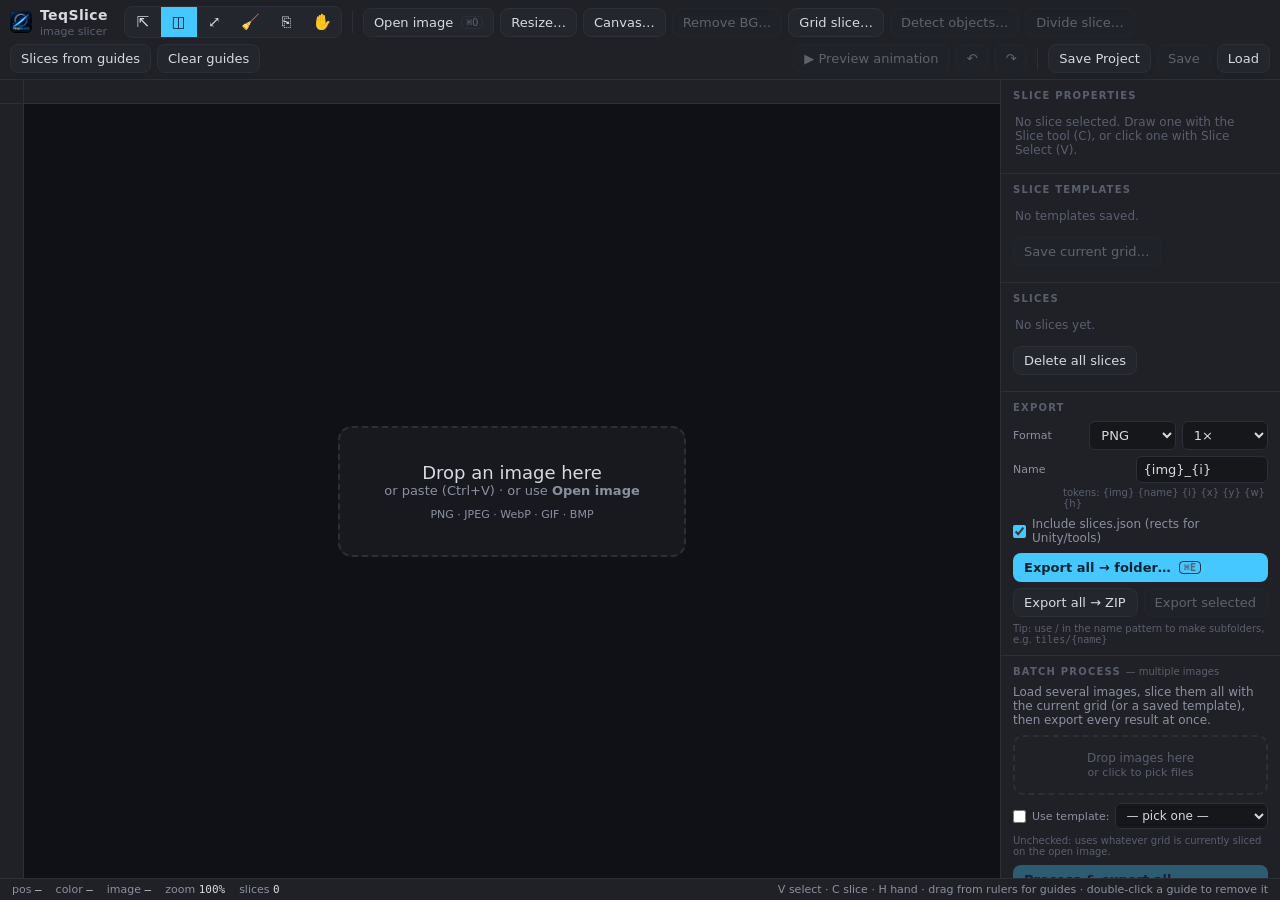
==== teqslice/index.html @ 795ec29c "Update index.html" ====
<!DOCTYPE html>
<html lang="en">
<head>
<meta charset="UTF-8">
<meta name="viewport" content="width=device-width, initial-scale=1.0, user-scalable=no">
<title>TeqSlice &mdash; image slicing tool</title>
<meta name="theme-color" content="#16171b">
<link rel="manifest" href="manifest.webmanifest">
<link rel="icon" href="icon-192.png">
<script src="jszip.min.js"></script>
<style>
:root{
  --bg:#16171b; --panel:#1f2127; --panel2:#24262e; --edge:#2c2f37;
  --ink:#d7dae2; --dim:#8b90a0; --faint:#5a5f6e;
  --slice:#45c8ff; --hot:#ffb54c; --guide:#54e3a4;
  --accent:#45c8ff;
  font-size:13px;
}
*{box-sizing:border-box; margin:0; padding:0}
html,body{height:100%; overflow:hidden}
body{
  background:var(--bg); color:var(--ink);
  font-family:system-ui,-apple-system,"Segoe UI",Roboto,sans-serif;
  display:grid; grid-template-rows:auto 1fr auto; user-select:none;
}
.mono{font-family:ui-monospace,"Cascadia Code","JetBrains Mono",Menlo,Consolas,monospace}

/* ---------- top bar ---------- */
header{
  display:flex; align-items:center; gap:6px; padding:6px 10px;
  background:var(--panel); border-bottom:1px solid var(--edge); flex-wrap:wrap;
}
/* Electron's frameless titlebar overlay (min/max/close) sits on top of the
   page in the top-right corner. Reserve space so it never covers buttons,
   and let the empty header background double as a drag handle. */
html.electron-app header{ padding-right:150px; -webkit-app-region:drag; }
html.electron-app header *{ -webkit-app-region:no-drag; }
.logo{display:flex; align-items:center; gap:8px; margin-right:10px}
.logo b{font-size:14px; letter-spacing:.4px}
.logo span{color:var(--faint); font-size:11px}
.logo img{width:22px; height:22px; border-radius:5px}
.tgroup{display:flex; background:var(--panel2); border:1px solid var(--edge); border-radius:8px; overflow:hidden}
button{
  background:transparent; color:var(--ink); border:none; cursor:pointer;
  padding:6px 10px; font:inherit; display:inline-flex; align-items:center; gap:6px;
}
button:hover{background:#2d3039}
button:disabled{opacity:.35; cursor:default}
button:disabled:hover{background:transparent}
.tool{width:36px; justify-content:center; font-size:15px}
.tool.on{background:var(--accent); color:#06232f}
.btn{background:var(--panel2); border:1px solid var(--edge); border-radius:8px}
.btn.primary{background:var(--accent); color:#06232f; border-color:transparent; font-weight:600}
.btn.primary:hover{background:#6ad4ff}
.sep{width:1px; height:22px; background:var(--edge); margin:0 4px}
.spacer{flex:1}
kbd{
  font-family:ui-monospace,monospace; font-size:10px; color:var(--faint);
  border:1px solid var(--edge); border-radius:4px; padding:0 4px; margin-left:2px;
}

/* ---------- workspace ---------- */
main{display:grid; grid-template-columns:1fr 280px; min-height:0}
#stage{
  display:grid; grid-template-columns:24px 1fr; grid-template-rows:24px 1fr;
  min-width:0; min-height:0; background:#101116;
}
#corner{background:var(--panel); border-right:1px solid var(--edge); border-bottom:1px solid var(--edge)}
#rulerX,#rulerY{background:var(--panel); display:block; width:100%; height:100%; min-width:0; min-height:0}
#rulerX{border-bottom:1px solid var(--edge); cursor:s-resize}
#rulerY{border-right:1px solid var(--edge); cursor:e-resize}
#viewport{position:relative; overflow:hidden; min-width:0; min-height:0}
#cv{position:absolute; inset:0; touch-action:none}
#drop{
  position:absolute; inset:0; display:flex; flex-direction:column; gap:10px;
  align-items:center; justify-content:center; color:var(--dim); text-align:center;
  pointer-events:none;
}
#drop .big{font-size:18px; color:var(--ink)}
#drop.hide{display:none}
#drop .hintbox{border:2px dashed var(--edge); border-radius:14px; padding:34px 44px; background:rgba(31,33,39,.6)}

/* ---------- sidebar ---------- */
aside{
  background:var(--panel); border-left:1px solid var(--edge);
  display:flex; flex-direction:column; min-height:0; overflow-y:auto;
}
section{border-bottom:1px solid var(--edge); padding:10px 12px}
section h2{
  font-size:10px; text-transform:uppercase; letter-spacing:1.2px;
  color:var(--faint); margin-bottom:8px; font-weight:600;
}
.row{display:flex; gap:6px; align-items:center; margin-bottom:6px}
.row label{color:var(--dim); font-size:11px; min-width:14px}
.row.grow > *{flex:1}
input[type=text],input[type=number],select{
  background:var(--bg); color:var(--ink); border:1px solid var(--edge);
  border-radius:6px; padding:5px 7px; font:inherit; width:100%; min-width:0;
}
input[type=number]{font-family:ui-monospace,monospace; font-size:12px}
input:focus,select:focus{outline:1px solid var(--accent); border-color:var(--accent)}
input[type=range]{width:100%; accent-color:var(--accent)}
input[type=checkbox]{accent-color:var(--accent)}
.check{display:flex; align-items:center; gap:6px; color:var(--dim); font-size:12px; cursor:pointer}

/* slice list */
#sliceList{display:flex; flex-direction:column; gap:2px; max-height:280px; overflow-y:auto}
.sliceRow{
  display:flex; align-items:center; gap:6px; padding:4px 6px; border-radius:6px; cursor:pointer;
}
.sliceRow:hover{background:var(--panel2)}
.sliceRow.on{background:#2a3d4a; outline:1px solid var(--slice)}
.badge{
  min-width:20px; height:16px; border-radius:4px; background:var(--slice); color:#06232f;
  font-family:ui-monospace,monospace; font-size:10px; font-weight:700;
  display:flex; align-items:center; justify-content:center; padding:0 3px;
}
.sliceRow.on .badge{background:var(--hot)}
.sliceRow input{border:1px solid transparent; background:transparent; padding:2px 4px; flex:1}
.sliceRow input:hover{border-color:var(--edge)}
.sliceRow .dims{color:var(--faint); font-size:10px; white-space:nowrap}
.sliceRow .del{padding:2px 5px; color:var(--faint); border-radius:4px}
.sliceRow .del:hover{color:#ff7a7a; background:#3a2226}
.empty{color:var(--faint); font-size:12px; padding:6px 2px}

/* ---------- status bar ---------- */
footer{
  display:flex; align-items:center; gap:14px; padding:4px 12px;
  background:var(--panel); border-top:1px solid var(--edge);
  color:var(--dim); font-size:11px; flex-wrap:wrap;
}
footer .mono{color:var(--ink)}

/* ---------- animation preview ---------- */
#animOverlay{
  position:fixed; inset:0; z-index:200; background:rgba(10,11,14,.92);
  display:flex; flex-direction:column; align-items:center; justify-content:center;
  gap:16px;
}
#animOverlay.hide{display:none}
#animCanvas{
  image-rendering:pixelated; image-rendering:crisp-edges;
  border-radius:8px; border:1px solid var(--edge);
  background:#22242b; max-width:90vw; max-height:70vh;
}
.anim-controls{
  display:flex; align-items:center; gap:10px; flex-wrap:wrap; justify-content:center;
}
.anim-controls label{color:var(--dim); font-size:12px}
.anim-btn{
  background:var(--panel2); border:1px solid var(--edge); border-radius:8px;
  color:var(--ink); padding:7px 16px; font:inherit; cursor:pointer; font-size:13px;
}
.anim-btn:hover{background:#2d3039}
.anim-btn.on{background:var(--accent); color:#06232f; border-color:transparent}
#btnPreview:not(:disabled){background:var(--accent); color:#06232f; border-color:transparent; font-weight:600}
#btnPreview:not(:disabled):hover{background:#6ad4ff}
@keyframes tsPulse{
  0%,100%{ box-shadow:0 0 0 0 rgba(69,200,255,.55); }
  50%{ box-shadow:0 0 0 7px rgba(69,200,255,0); }
}
#btnPreview.hint{ animation:tsPulse 1.4s ease-out 4; }
#animSeamWarn{
  display:none; align-items:center; gap:6px; color:#ffcf4c; font-size:12px;
  background:rgba(255,207,76,.1); border:1px solid rgba(255,207,76,.35);
  border-radius:6px; padding:4px 10px;
}
#animSeamWarn.show{display:flex}
#animFilmstrip{
  display:flex; gap:4px; overflow-x:auto; max-width:88vw; padding:4px;
  background:var(--panel2); border:1px solid var(--edge); border-radius:8px;
}
.filmthumb{
  position:relative; width:44px; height:44px; flex:0 0 auto; cursor:pointer;
  border-radius:5px; border:2px solid transparent; overflow:hidden;
  background:#22242b; display:flex; align-items:center; justify-content:center;
}
.filmthumb canvas{ image-rendering:pixelated; max-width:100%; max-height:100%; }
.filmthumb.cur{border-color:var(--accent)}
.filmthumb .fnum{ position:absolute; bottom:0; right:2px; font-size:9px; color:var(--faint); font-family:ui-monospace,monospace }
#animClose{
  position:absolute; top:20px; right:24px;
  background:transparent; border:none; color:var(--dim); font-size:22px; cursor:pointer;
}
#animClose:hover{color:var(--ink)}
#animInfo{color:var(--dim); font-size:12px; font-family:ui-monospace,monospace}
/* ---------- templates ---------- */
#templateList{display:flex; flex-direction:column; gap:4px; margin-bottom:8px; max-height:160px; overflow-y:auto}
.tmpl-row{
  display:flex; align-items:center; gap:6px; padding:5px 8px;
  background:var(--panel2); border:1px solid var(--edge); border-radius:8px;
}
.tmpl-name{flex:1; font-size:12px; overflow:hidden; text-overflow:ellipsis; white-space:nowrap}
.tmpl-meta{font-size:10px; color:var(--faint); font-family:ui-monospace,monospace; white-space:nowrap}
.tmpl-apply{padding:3px 10px; font-size:11px; font-weight:600; background:var(--accent); color:#06232f; border:none; border-radius:5px; cursor:pointer}
.tmpl-apply:hover{background:#6ad4ff}
.tmpl-del{padding:3px 6px; color:var(--faint); background:transparent; border:none; cursor:pointer; border-radius:4px}
.tmpl-del:hover{color:#ff7a7a; background:#3a2226}
dialog{
  background:var(--panel); color:var(--ink); border:1px solid var(--edge);
  border-radius:12px; padding:16px; min-width:300px; box-shadow:0 20px 60px rgba(0,0,0,.5);
}
dialog::backdrop{background:rgba(0,0,0,.55)}
#dlgRemoveBG::backdrop{background:rgba(0,0,0,.18)}
dialog h3{font-size:14px; margin-bottom:12px}
dialog .actions{display:flex; justify-content:flex-end; gap:8px; margin-top:14px}
fieldset{border:1px solid var(--edge); border-radius:8px; padding:8px 10px; margin-bottom:8px}
legend{color:var(--dim); font-size:11px; padding:0 4px}
.grid2{display:grid; grid-template-columns:1fr 1fr; gap:6px}
.anchGrid{display:grid; grid-template-columns:repeat(3,28px); gap:4px; margin:4px 0}
.anch{width:28px; height:28px; border:1px solid var(--edge); border-radius:6px; background:var(--bg); padding:0; justify-content:center}
.anch.on{background:var(--accent); border-color:transparent}
.dlgNote{color:var(--faint); font-size:11px; margin-top:6px; max-width:400px}
/* ---------- remove background: wand / lasso selection ---------- */
/* This one dialog gets a large, viewport-relative size instead of the
   generic fit-content dialog sizing — a fixed small canvas isn't usable for
   detailed sprite sheets, so it takes up most of the screen instead. */
#dlgRemoveBG{
  width:min(94vw, 1240px); max-width:94vw;
  height:min(90vh, 840px); max-height:90vh;
}
#dlgRemoveBG[open]{
  display:flex; flex-direction:column;
}
#rbBody{ display:flex; gap:14px; flex:1; min-height:0; }
#rbMain{ display:flex; flex-direction:column; flex:1; min-width:0; }
#rbSide{ width:260px; flex-shrink:0; overflow-y:auto; padding-left:2px }
#rbCanvasWrap{ flex:1; min-height:0; margin-top:8px; position:relative }
#rbPreviewCanvas{
  border:1px solid var(--edge); border-radius:8px; cursor:crosshair;
  display:block; background:#101116; touch-action:none;
  width:100%; height:100%;
}
#rbPreviewCanvas.rb-tool-wand{ cursor:pointer }
#rbPreviewCanvas.rb-tool-lasso{ cursor:crosshair }
#rbToolbar{margin-bottom:0}
#rbToolbar .btn{font-size:11px; padding:5px 9px}
#rbToolbar .tool{font-size:11px; padding:5px 10px}
@media (max-width:760px){
  #dlgRemoveBG{ width:96vw; height:94vh; }
  #rbBody{ flex-direction:column; }
  #rbSide{ width:auto; }
}


@media (max-width:760px){
  main{grid-template-columns:1fr}
  aside{position:fixed; right:0; top:0; bottom:0; width:280px; z-index:20; transform:translateX(100%); transition:transform .2s}
  aside.open{transform:none}
  #panelToggle{display:inline-flex}
}
#panelToggle{display:none}
@media (prefers-reduced-motion:reduce){ aside{transition:none} }
</style>
</head>
<body>

<header>
  <div class="logo"><img src="icon-192.png" alt=""><div><b>TeqSlice</b><br><span>image slicer</span></div></div>

  <div class="tgroup" role="toolbar" aria-label="Tools">
    <button class="tool" id="toolSelect"    title="Slice Select (V)">⇱</button>
    <button class="tool" id="toolSlice"     title="Slice (C)">◫</button>
    <button class="tool" id="toolTransform" title="Free Transform — resize image (T)">⤢</button>
    <button class="tool" id="toolErase"     title="Erase — brush to transparent (E)">🧹</button>
    <button class="tool" id="toolClone"     title="Clone Stamp — Alt+Click to set source, drag to paint (S)">⎘</button>
    <button class="tool" id="toolHand"      title="Hand (H / hold Space / Middle-mouse drag)">✋</button>
  </div>
  <div id="eraseOpts" style="display:none; align-items:center; gap:6px; margin-right:4px">
    <label style="color:var(--dim); font-size:11px">Size</label>
    <input type="range" id="eraseSize" min="2" max="600" value="24" style="width:90px">
    <span id="eraseSizeVal" class="mono" style="color:var(--dim); font-size:11px; min-width:28px">24px</span>
    <label style="color:var(--dim); font-size:11px; margin-left:6px">Feather</label>
    <input type="range" id="eraseFeather" min="0" max="100" value="0" style="width:70px">
    <span id="eraseFeatherVal" class="mono" style="color:var(--dim); font-size:11px; min-width:24px">0</span>
  </div>
  <div id="cloneOpts" style="display:none; align-items:center; gap:6px; margin-right:4px">
    <label style="color:var(--dim); font-size:11px">Size</label>
    <input type="range" id="cloneSize" min="2" max="600" value="40" style="width:90px">
    <span id="cloneSizeVal" class="mono" style="color:var(--dim); font-size:11px; min-width:28px">40px</span>
    <label style="color:var(--dim); font-size:11px; margin-left:6px">Feather</label>
    <input type="range" id="cloneFeather" min="0" max="100" value="0" style="width:70px">
    <span id="cloneFeatherVal" class="mono" style="color:var(--dim); font-size:11px; min-width:24px">0</span>
    <span id="cloneHint" style="color:var(--faint); font-size:11px">Alt+Click to set source</span>
  </div>

  <div class="sep"></div>
  <button class="btn" id="btnOpen">Open image<kbd>⌘O</kbd></button>
  <button class="btn" id="btnResize">Resize…</button>
  <button class="btn" id="btnCanvas">Canvas…</button>
  <button class="btn" id="btnRemoveBG" disabled>Remove BG…</button>
  <button class="btn" id="btnGrid">Grid slice…</button>
  <button class="btn" id="btnDetect" disabled title="Smart Slice Detection — auto-find isolated objects">Detect objects…</button>
  <button class="btn" id="btnDivide" disabled>Divide slice…</button>
  <button class="btn" id="btnFromGuides">Slices from guides</button>
  <button class="btn" id="btnClearGuides">Clear guides</button>

  <div class="spacer"></div>
  <button class="btn" id="btnPreview" disabled title="Animation Preview — play your slices as frames (P)">▶ Preview animation</button>
  <button class="btn" id="btnUndo" title="Undo (Ctrl+Z)">↶</button>
  <button class="btn" id="btnRedo" title="Redo (Ctrl+Shift+Z)">↷</button>
  <div class="sep"></div>
  <button class="btn" id="btnSave" title="Save project (Ctrl+S)">Save Project</button>
  <button class="btn" id="btnSaveImage" disabled title="Save the working image as PNG/JPEG/etc (Ctrl+Shift+S)">Save</button>
  <button class="btn" id="btnLoad" title="Open project">Load</button>
  <button class="btn" id="panelToggle">Panel</button>
</header>

<main>
  <div id="stage">
    <div id="corner"></div>
    <canvas id="rulerX" title="Drag down to add a horizontal guide"></canvas>
    <canvas id="rulerY" title="Drag right to add a vertical guide"></canvas>
    <div id="viewport">
      <canvas id="cv"></canvas>
      <div id="drop">
        <div class="hintbox">
          <div class="big">Drop an image here</div>
          <div>or paste (Ctrl+V) · or use <b>Open image</b></div>
          <div style="margin-top:10px; font-size:11px">PNG · JPEG · WebP · GIF · BMP</div>
        </div>
      </div>
    </div>
  </div>

  <aside id="panel">
    <section id="transformPanel" style="display:none">
      <h2>Free transform</h2>
      <div class="grid2">
        <div class="row"><label>W</label><input type="number" id="txW" step="1" min="1"></div>
        <div class="row"><label>H</label><input type="number" id="txH" step="1" min="1"></div>
      </div>
      <label class="check" style="margin:6px 0"><input type="checkbox" id="txLock" checked> Lock aspect ratio</label>
      <label class="check" style="margin-bottom:6px"><input type="checkbox" id="txScaleSlices" checked> Scale slices with image</label>
      <div style="color:var(--faint); font-size:11px; margin-top:2px">Drag handles · corner = proportional · edge = free · Alt = leave slices</div>
      <div class="row" style="margin-top:8px">
        <button class="btn primary" id="txApply">Apply<kbd>↵</kbd></button>
        <button class="btn" id="txCancel">Cancel<kbd>Esc</kbd></button>
      </div>
    </section>

    <section>
      <h2>Slice properties</h2>
      <div id="propNone" class="empty">No slice selected. Draw one with the Slice tool (C), or click one with Slice Select (V).</div>
      <div id="propBox" style="display:none">
        <div class="row grow"><label>Name</label><input type="text" id="pName"></div>
        <div class="grid2">
          <div class="row"><label>X</label><input type="number" id="pX" step="1"></div>
          <div class="row"><label>Y</label><input type="number" id="pY" step="1"></div>
          <div class="row"><label>W</label><input type="number" id="pW" step="1" min="1"></div>
          <div class="row"><label>H</label><input type="number" id="pH" step="1" min="1"></div>
        </div>
        <div class="row grow"><label style="min-width:44px">Format</label>
          <select id="pFormat">
            <option value="">Default</option>
            <option value="png">PNG</option>
            <option value="jpeg">JPEG</option>
            <option value="webp">WebP</option>
            <option value="bmp">BMP</option>
            <option value="tga">TGA</option>
            <option value="tiff">TIFF</option>
            <option value="ico">ICO</option>
          </select>
        </div>
        <div class="row">
          <button class="btn" id="btnDup">Duplicate<kbd>⌘D</kbd></button>
          <button class="btn" id="btnDel">Delete<kbd>Del</kbd></button>
        </div>
      </div>
    </section>

    <section>
      <h2>Slice Templates</h2>
      <div id="templateList"><div class="empty">No templates saved.</div></div>
      <div class="row" style="gap:6px">
        <button class="btn" id="btnSaveTemplate" disabled>Save current grid…</button>
      </div>
    </section>

    <section>
      <h2>Slices <span id="sliceCount" class="mono" style="color:var(--dim)"></span></h2>
      <div id="sliceList"><div class="empty">No slices yet.</div></div>
      <div class="row" style="margin-top:8px">
        <button class="btn" id="btnClearSlices">Delete all slices</button>
      </div>
    </section>

    <section>
      <h2>Export</h2>
      <div class="row grow"><label style="min-width:44px">Format</label>
        <select id="xFormat">
          <option value="png">PNG</option>
          <option value="jpeg">JPEG</option>
          <option value="webp">WebP</option>
          <option value="bmp">BMP</option>
          <option value="tga">TGA</option>
          <option value="tiff">TIFF</option>
          <option value="ico">ICO</option>
        </select>
        <select id="xScale" title="Scale">
          <option value="0.5">0.5×</option>
          <option value="1" selected>1×</option>
          <option value="2">2×</option>
          <option value="3">3×</option>
          <option value="4">4×</option>
        </select>
      </div>
      <div class="row grow" id="qualityRow" style="display:none">
        <label style="min-width:44px">Quality</label>
        <input type="range" id="xQuality" min="10" max="100" value="90">
        <span class="mono" id="xQualityVal" style="min-width:28px; color:var(--dim)">90</span>
      </div>
      <div class="row grow"><label style="min-width:44px">Name</label><input type="text" id="xPattern" value="{img}_{i}" class="mono" title="Tokens: {img} {name} {i} {x} {y} {w} {h}"></div>
      <div style="color:var(--faint); font-size:10px; margin:-2px 0 8px 50px">tokens: {img} {name} {i} {x} {y} {w} {h}</div>
      <label class="check" style="margin-bottom:8px"><input type="checkbox" id="xJson" checked> Include slices.json (rects for Unity/tools)</label>
      <div class="row grow">
        <button class="btn primary" id="btnExportFolder">Export all → folder…<kbd>⌘E</kbd></button>
      </div>
      <div class="row grow">
        <button class="btn" id="btnExportAll">Export all → ZIP</button>
        <button class="btn" id="btnExportSel" disabled>Export selected</button>
      </div>
      <div style="color:var(--faint); font-size:10px; margin-top:2px">Tip: use / in the name pattern to make subfolders, e.g. <span class="mono">tiles/{name}</span></div>
    </section>

    <section>
      <h2>Batch process <span style="color:var(--faint); font-weight:400; text-transform:none; letter-spacing:0">— multiple images</span></h2>
      <div style="color:var(--dim); font-size:12px; margin-bottom:8px">Load several images, slice them all with the current grid (or a saved template), then export every result at once.</div>
      <div id="batchDrop" style="
        border:2px dashed var(--edge); border-radius:10px; padding:14px 10px;
        text-align:center; color:var(--faint); font-size:12px; cursor:pointer;
        transition:border-color .2s; margin-bottom:8px;
      ">Drop images here<br><span style="font-size:11px; color:var(--faint)">or click to pick files</span></div>
      <input type="file" id="batchFileInput" accept="image/*" multiple hidden>
      <div id="batchQueue" style="display:none; margin-bottom:8px">
        <div style="display:flex; justify-content:space-between; align-items:center; margin-bottom:4px">
          <span id="batchQueueLabel" style="font-size:12px; color:var(--dim)">0 images queued</span>
          <button class="btn" id="btnBatchClear" style="padding:2px 8px; font-size:11px">Clear</button>
        </div>
        <div id="batchFileList" style="max-height:120px; overflow-y:auto; display:flex; flex-direction:column; gap:2px"></div>
      </div>
      <div class="row" style="margin-bottom:6px">
        <label class="check"><input type="checkbox" id="batchUseTemplate"> Use template:</label>
        <select id="batchTemplate" style="flex:1; background:var(--bg); border:1px solid var(--edge); border-radius:6px; padding:4px 6px; color:var(--ink); font:inherit; font-size:12px">
          <option value="">— pick one —</option>
        </select>
      </div>
      <div style="color:var(--faint); font-size:10px; margin-bottom:8px">Unchecked: uses whatever grid is currently sliced on the open image.</div>
      <div class="row grow">
        <button class="btn primary" id="btnBatchRun" disabled>Process &amp; export all…</button>
      </div>
    </section>

    <section>
      <h2>View</h2>
      <label class="check"><input type="checkbox" id="optSnap" checked> Snap to edges, slices &amp; guides</label>
      <label class="check"><input type="checkbox" id="optDim" checked> Dim area outside slices</label>
      <label class="check"><input type="checkbox" id="optGuides" checked> Show guides</label>
      <label class="check"><input type="checkbox" id="optPixel" checked> Pixelated zoom (pixel art)</label>
      <div class="row" style="margin-top:8px">
        <button class="btn" id="btnFit">Fit<kbd>0</kbd></button>
        <button class="btn" id="btnZoom100">100%<kbd>1</kbd></button>
        <button class="btn" id="btnZoomIn">＋</button>
        <button class="btn" id="btnZoomOut">－</button>
      </div>
    </section>
  </aside>
</main>

<footer>
  <span>pos <span class="mono" id="sPos">—</span></span>
  <span>color <span class="mono" id="sColor">—</span></span>
  <span>image <span class="mono" id="sImg">—</span></span>
  <span>zoom <span class="mono" id="sZoom">100%</span></span>
  <span>slices <span class="mono" id="sSlices">0</span></span>
  <span class="spacer"></span>
  <span id="sHint">V select · C slice · H hand · drag from rulers for guides · double-click a guide to remove it</span>
</footer>

<!-- Batch Progress Overlay -->
<div id="batchOverlay" style="
  display:none; position:fixed; inset:0; z-index:201; background:rgba(10,11,14,.94);
  align-items:center; justify-content:center; gap:20px;
">
  <div style="background:var(--panel); border:1px solid var(--edge); border-radius:16px; padding:28px 36px; min-width:380px; max-width:520px">
    <div style="font-size:15px; font-weight:600; margin-bottom:16px">Batch Process</div>
    <div id="batchCurrentFile" style="font-size:12px; color:var(--dim); margin-bottom:10px; font-family:ui-monospace,monospace; overflow:hidden; text-overflow:ellipsis; white-space:nowrap"></div>
    <div style="background:var(--bg); border-radius:8px; height:8px; overflow:hidden; margin-bottom:8px">
      <div id="batchBar" style="height:100%; background:var(--accent); width:0%; transition:width .2s; border-radius:8px"></div>
    </div>
    <div style="display:flex; justify-content:space-between; font-size:11px; color:var(--faint)">
      <span id="batchProgressText">0 / 0</span>
      <span id="batchPct">0%</span>
    </div>
    <div id="batchErrors" style="margin-top:12px; display:none; max-height:80px; overflow-y:auto"></div>
    <div id="batchDone" style="display:none; margin-top:14px; text-align:center">
      <div style="color:var(--guide); font-size:14px; font-weight:600; margin-bottom:12px">✓ Batch complete</div>
      <button class="btn primary" id="btnBatchClose">Close</button>
    </div>
  </div>
</div>

<!-- Animation Preview Overlay -->
<div id="animOverlay" class="hide">
  <button id="animClose" title="Close (Esc)">✕</button>
  <canvas id="animCanvas"></canvas>
  <div id="animSeamWarn" title="The first and last frame differ by more than a few pixels — the loop may visibly pop.">⚠ <span id="animSeamText">loop seam mismatch</span></div>
  <div id="animInfo">frame 1 / 1 &nbsp;·&nbsp; 0×0</div>
  <div id="animFilmstrip"></div>
  <div class="anim-controls">
    <button class="anim-btn" id="animPrev" title="Previous frame">⏮</button>
    <button class="anim-btn" id="animPlayPause" title="Play/Pause (Space)">▶ Play</button>
    <button class="anim-btn" id="animNext" title="Next frame">⏭</button>
    <div class="sep"></div>
    <label>FPS <input type="number" id="animFps" value="12" min="1" max="60" style="width:46px; margin-left:4px; background:var(--bg); border:1px solid var(--edge); border-radius:6px; padding:4px 6px; color:var(--ink); font:inherit"></label>
    <button class="anim-btn" id="animPingpong" title="Ping-pong mode">⇄</button>
    <button class="anim-btn" id="animLoop" title="Loop" style="min-width:60px">Loop ✓</button>
    <button class="anim-btn" id="animOnion" title="Onion skin — ghost the previous frame to check alignment">Onion skin</button>
    <div class="sep"></div>
    <span id="animScale" style="color:var(--dim); font-size:12px"></span>
  </div>
</div>

<!-- hidden inputs -->
<input type="file" id="fileImg" accept="image/*" hidden>
<input type="file" id="fileProj" accept=".json,application/json" hidden>

<!-- Divide dialog -->
<dialog id="dlgDivide">
  <h3>Divide slice</h3>
  <fieldset>
    <legend>Horizontally</legend>
    <label class="check"><input type="checkbox" id="dvRowsOn" checked> Divide into</label>
    <div class="grid2" style="margin-top:6px">
      <div class="row"><input type="radio" name="dvRowMode" id="dvRowCount" checked><input type="number" id="dvRows" value="2" min="1"> <label>rows</label></div>
      <div class="row"><input type="radio" name="dvRowMode" id="dvRowSize"><input type="number" id="dvRowPx" value="64" min="1"> <label>px each</label></div>
    </div>
  </fieldset>
  <fieldset>
    <legend>Vertically</legend>
    <label class="check"><input type="checkbox" id="dvColsOn" checked> Divide into</label>
    <div class="grid2" style="margin-top:6px">
      <div class="row"><input type="radio" name="dvColMode" id="dvColCount" checked><input type="number" id="dvCols" value="2" min="1"> <label>columns</label></div>
      <div class="row"><input type="radio" name="dvColMode" id="dvColSize"><input type="number" id="dvColPx" value="64" min="1"> <label>px each</label></div>
    </div>
  </fieldset>
  <label class="check" style="margin-bottom:8px"><input type="checkbox" id="dvUniform" checked> Uniform pieces (equal sizes, remainder trimmed at edges)</label>
  <div class="actions">
    <button class="btn" id="dvCancel">Cancel</button>
    <button class="btn primary" id="dvOk">Divide</button>
  </div>
</dialog>

<!-- Grid slice dialog -->
<dialog id="dlgGrid">
  <h3>Grid slice — whole image</h3>
  <fieldset>
    <legend>Mode</legend>
    <div class="row"><input type="radio" name="gMode" id="gByCount" checked><label style="min-width:0">By count (rows × columns)</label></div>
    <div class="row"><input type="radio" name="gMode" id="gBySize"><label style="min-width:0">By tile size (sprite sheets)</label></div>
  </fieldset>
  <fieldset id="gCountBox">
    <legend>Count</legend>
    <div class="grid2">
      <div class="row"><label style="min-width:34px">Rows</label><input type="number" id="gRows" value="4" min="1"></div>
      <div class="row"><label style="min-width:34px">Cols</label><input type="number" id="gCols" value="4" min="1"></div>
    </div>
    <label class="check" style="margin-top:6px"><input type="checkbox" id="gUniform" checked> Uniform tiles (equal sizes, remainder trimmed at edges)</label>
    <div id="gInfo" class="mono" style="color:var(--dim); font-size:11px; margin-top:6px"></div>
  </fieldset>
  <fieldset id="gSizeBox" style="display:none">
    <legend>Tile size &amp; layout</legend>
    <div class="grid2">
      <div class="row"><label style="min-width:52px">Tile W</label><input type="number" id="gTileW" value="32" min="1"></div>
      <div class="row"><label style="min-width:52px">Tile H</label><input type="number" id="gTileH" value="32" min="1"></div>
      <div class="row"><label style="min-width:52px">Offset X</label><input type="number" id="gOffX" value="0" min="0"></div>
      <div class="row"><label style="min-width:52px">Offset Y</label><input type="number" id="gOffY" value="0" min="0"></div>
      <div class="row"><label style="min-width:52px">Space X</label><input type="number" id="gSpX" value="0" min="0"></div>
      <div class="row"><label style="min-width:52px">Space Y</label><input type="number" id="gSpY" value="0" min="0"></div>
    </div>
  </fieldset>
  <label class="check"><input type="checkbox" id="gReplace" checked> Replace existing slices</label>
  <div class="actions">
    <button class="btn" id="gCancel">Cancel</button>
    <button class="btn primary" id="gOk">Slice</button>
  </div>
</dialog>

<!-- Smart Slice Detection dialog -->
<dialog id="dlgDetect">
  <h3>Detect objects</h3>
  <fieldset>
    <legend>Background</legend>
    <div class="row"><input type="radio" name="dtBgMode" id="dtBgAlpha" checked><label style="min-width:0">Transparency (alpha channel)</label></div>
    <div class="row"><input type="radio" name="dtBgMode" id="dtBgColor"><label style="min-width:0">Flat color / checkerboard (no real transparency)</label></div>
  </fieldset>
  <div class="row" id="dtAlphaRow"><label style="min-width:100px">Alpha threshold</label>
    <input type="range" id="dtAlpha" min="1" max="254" value="16">
    <span class="mono" id="dtAlphaVal" style="min-width:32px; color:var(--dim)">16</span>
  </div>
  <div class="row" id="dtColorRow" style="display:none"><label style="min-width:100px">Color tolerance</label>
    <input type="range" id="dtColorTol" min="1" max="64" value="18">
    <span class="mono" id="dtColorTolVal" style="min-width:32px; color:var(--dim)">18</span>
  </div>
  <div class="row"><label style="min-width:100px">Min object size</label>
    <input type="range" id="dtMinSize" min="1" max="128" value="4">
    <span class="mono" id="dtMinSizeVal" style="min-width:32px; color:var(--dim)">4px</span>
  </div>
  <div class="row"><label style="min-width:100px">Merge distance</label>
    <input type="range" id="dtMerge" min="0" max="16" value="0">
    <span class="mono" id="dtMergeVal" style="min-width:32px; color:var(--dim)">0px</span>
  </div>
  <label class="check"><input type="checkbox" id="dtReplace"> Replace existing slices</label>
  <div id="dtInfo" class="mono" style="color:var(--dim); font-size:11px; margin-top:6px">Run detection to preview results.</div>
  <div class="dlgNote">
    Transparency mode finds disconnected opaque regions using the alpha
    channel. Flat color mode is for sheets that were exported without real
    transparency (a solid background color, or a checkerboard baked into the
    pixels as flat colors) — it samples the sheet's dominant background
    color(s) automatically and treats close matches as empty space instead.
    We pick a starting mode based on this image, but switch manually if it
    guesses wrong. Objects closer than the merge distance are treated as
    one. Results are added as ordinary, editable slices — nothing is
    committed until you close this dialog, and you can merge, resize, or
    delete any proposed slice afterward with the normal slicing tools.
  </div>
  <div class="actions">
    <button class="btn" id="dtCancel">Cancel</button>
    <button class="btn" id="dtRun">Preview detection</button>
    <button class="btn primary" id="dtOk" disabled>Add slices</button>
  </div>
</dialog>

<!-- Resize image dialog -->
<!-- Save Image As dialog -->
<!-- Remove Background dialog -->
<dialog id="dlgRemoveBG">
  <h3>Remove background</h3>
  <div id="rbBody">
    <div id="rbMain">
      <div class="row" id="rbToolbar" style="gap:6px">
        <div class="tgroup">
          <button class="tool on" id="btnRbWand" title="Magic wand — click a region to select it">Wand</button>
          <button class="tool" id="btnRbLasso" title="Lasso — drag to draw a shape">Lasso</button>
        </div>
        <div class="sep"></div>
        <button class="btn" id="btnRbAuto" title="Auto-detect background from image edges">Auto edges</button>
        <button class="btn" id="btnRbInvert" title="Invert selection">Invert</button>
        <button class="btn" id="btnRbClear" title="Clear selection">Clear</button>
      </div>
      <div id="rbCanvasWrap"><canvas id="rbPreviewCanvas"></canvas></div>
      <div style="font-size:10px; color:var(--faint); margin-top:6px">
        Click (Wand) or drag a shape (Lasso) to select. Shift adds to the
        selection, Alt subtracts. Scroll to zoom, right-click-drag to pan,
        double-click to reset. Tinted area is what gets removed.
      </div>
    </div>
    <div id="rbSide">
      <div class="row"><label style="min-width:64px">Tolerance</label>
        <input type="range" id="rbTolerance" min="1" max="100" value="30">
        <span class="mono" id="rbTolVal" style="min-width:28px; color:var(--dim)">30</span>
      </div>
      <div class="row"><label style="min-width:64px">Feather</label>
        <input type="range" id="rbFeather" min="0" max="30" value="3">
        <span class="mono" id="rbFeatherVal" style="min-width:28px; color:var(--dim)">3</span>
      </div>
      <div id="rbStatus" style="color:var(--faint); font-size:11px; min-height:14px; margin:2px 0 4px"></div>
      <div class="dlgNote">
        Wand selects a connected region by color similarity (Tolerance
        controls how loose the match is). Lasso selects any shape you draw,
        regardless of color. Combine freely — Auto edges reproduces the old
        one-click flat-background detection as a starting selection, Invert
        flips kept vs. removed, and Feather softens the cutout edge. Nothing
        changes until you click Remove background.
      </div>
    </div>
  </div>
  <div class="actions">
    <button class="btn" id="rbCancel">Cancel</button>
    <button class="btn primary" id="rbOk">Remove background</button>
  </div>
</dialog>

<dialog id="dlgSaveImage">
  <h3>Save image as</h3>
  <div class="row grow"><label style="min-width:44px">Format</label>
    <select id="siFormat">
      <option value="png">PNG</option>
      <option value="jpeg">JPEG</option>
      <option value="webp">WebP</option>
      <option value="bmp">BMP</option>
      <option value="tga">TGA</option>
      <option value="tiff">TIFF</option>
      <option value="ico">ICO</option>
    </select>
    <select id="siScale" title="Scale">
      <option value="0.5">0.5×</option>
      <option value="1" selected>1×</option>
      <option value="2">2×</option>
      <option value="3">3×</option>
      <option value="4">4×</option>
    </select>
  </div>
  <div class="row grow" id="siQualityRow" style="display:none">
    <label style="min-width:44px">Quality</label>
    <input type="range" id="siQuality" min="10" max="100" value="90">
    <span class="mono" id="siQualityVal" style="min-width:28px; color:var(--dim)">90</span>
  </div>
  <div class="dlgNote">Saves the whole working image — including any erasing, resizing, or canvas changes — as a single file. Slices aren't included; use Export for those.</div>
  <div class="actions">
    <button class="btn" id="siCancel">Cancel</button>
    <button class="btn primary" id="siOk">Save</button>
  </div>
</dialog>

<dialog id="dlgResize">
  <h3>Resize image</h3>
  <div class="grid2">
    <div class="row"><label style="min-width:14px">W</label><input type="number" id="rW" min="1"></div>
    <div class="row"><label style="min-width:14px">H</label><input type="number" id="rH" min="1"></div>
  </div>
  <label class="check" style="margin:6px 0"><input type="checkbox" id="rLock" checked> Lock aspect ratio</label>
  <div class="row grow"><label style="min-width:64px">Resample</label>
    <select id="rSample">
      <option value="smooth">Smooth (photos/art)</option>
      <option value="nearest">Nearest (pixel art)</option>
    </select>
  </div>
  <div class="dlgNote">Rescales the pixels. Slices and guides scale with the image.</div>
  <div class="actions">
    <button class="btn" id="rCancel">Cancel</button>
    <button class="btn primary" id="rOk">Resize</button>
  </div>
</dialog>

<!-- Canvas size dialog -->
<dialog id="dlgCanvas">
  <h3>Canvas size</h3>
  <div class="grid2">
    <div class="row"><label style="min-width:14px">W</label><input type="number" id="cW" min="1"></div>
    <div class="row"><label style="min-width:14px">H</label><input type="number" id="cH" min="1"></div>
  </div>
  <div class="row" style="margin-top:8px"><label style="min-width:0">Anchor</label></div>
  <div class="anchGrid" id="anchGrid">
    <button class="anch" data-a="0">↖</button><button class="anch" data-a="1">↑</button><button class="anch" data-a="2">↗</button>
    <button class="anch" data-a="3">←</button><button class="anch on" data-a="4">•</button><button class="anch" data-a="5">→</button>
    <button class="anch" data-a="6">↙</button><button class="anch" data-a="7">↓</button><button class="anch" data-a="8">↘</button>
  </div>
  <div class="dlgNote">No resampling: shrinking crops, growing adds transparent pixels. The anchor is the side that stays put. Slices move with the image.</div>
  <div class="actions">
    <button class="btn" id="cCancel">Cancel</button>
    <button class="btn primary" id="cOk">Apply</button>
  </div>
</dialog>

<script>
"use strict";
/* ============================== state ============================== */
const $ = id => document.getElementById(id);
const S = {
  img:null, name:"image", W:0, H:0,
  slices:[],                 // {id,name,x,y,w,h,format}
  guides:{v:[], h:[]},       // world px positions
  selId:null,
  tool:"slice",
  zoom:1, ox:40, oy:40,
  snap:true, dim:true, showGuides:true, pixel:true,
};
let nextId = 1;
let undoStack = [], redoStack = [];
let dirty = false; // true whenever there are unsaved changes since the last save/load

const cv = $("cv"), ctx = cv.getContext("2d");
const rX = $("rulerX"), rXc = rX.getContext("2d");
const rY = $("rulerY"), rYc = rY.getContext("2d");
const viewport = $("viewport");
let DPR = 1;

/* ============================== helpers ============================== */
const clamp = (v,a,b)=>Math.max(a,Math.min(b,v));
const w2sX = x => x*S.zoom + S.ox;
const w2sY = y => y*S.zoom + S.oy;
const s2wX = x => (x - S.ox)/S.zoom;
const s2wY = y => (y - S.oy)/S.zoom;

function orderedSlices(){
  return [...S.slices].sort((a,b)=> a.y-b.y || a.x-b.x);
}
function sliceNumber(sl){
  return orderedSlices().indexOf(sl)+1;
}
function selected(){ return S.slices.find(s=>s.id===S.selId) || null; }

function snapState(){
  return {json:JSON.stringify({slices:S.slices, guides:S.guides}), img:S.img, W:S.W, H:S.H};
}
function pushUndo(){
  dirty = true;
  undoStack.push(snapState());
  if(undoStack.length>100) undoStack.shift();
  redoStack.length = 0;
  updateUndoButtons();
}
function restore(st){
  const d = JSON.parse(st.json);
  S.slices = d.slices; S.guides = d.guides;
  if(st.img !== S.img){
    S.img = st.img; S.W = st.W; S.H = st.H;
    $("sImg").textContent = `${S.W}×${S.H}`;
  }
  if(!S.slices.find(s=>s.id===S.selId)) S.selId = null;
  refreshAll();
}
function undo(){
  if(!undoStack.length) return;
  dirty = true;
  redoStack.push(snapState());
  restore(undoStack.pop()); updateUndoButtons();
}
function redo(){
  if(!redoStack.length) return;
  dirty = true;
  undoStack.push(snapState());
  restore(redoStack.pop()); updateUndoButtons();
}
function updateUndoButtons(){
  $("btnUndo").disabled = !undoStack.length;
  $("btnRedo").disabled = !redoStack.length;
}

function newSlice(x,y,w,h){
  const sl = {id:nextId++, name:`slice-${String(nextId-1).padStart(2,"0")}`,
    x:Math.round(x), y:Math.round(y), w:Math.max(1,Math.round(w)), h:Math.max(1,Math.round(h)), format:""};
  S.slices.push(sl); return sl;
}

/* ============================== canvas sizing ============================== */
let checker = null;
function makeChecker(){
  const c = document.createElement("canvas"); c.width=c.height=16;
  const x = c.getContext("2d");
  x.fillStyle="#22242b"; x.fillRect(0,0,16,16);
  x.fillStyle="#191b20"; x.fillRect(0,0,8,8); x.fillRect(8,8,8,8);
  checker = ctx.createPattern(c,"repeat");
}
function resize(){
  DPR = window.devicePixelRatio||1;
  const r = viewport.getBoundingClientRect();
  cv.width = Math.max(1, r.width*DPR); cv.height = Math.max(1, r.height*DPR);
  cv.style.width = r.width+"px"; cv.style.height = r.height+"px";
  const rxr = rX.getBoundingClientRect(), ryr = rY.getBoundingClientRect();
  rX.width = Math.max(1, Math.round(rxr.width*DPR)); rX.height = Math.max(1, Math.round(rxr.height*DPR));
  rY.width = Math.max(1, Math.round(ryr.width*DPR)); rY.height = Math.max(1, Math.round(ryr.height*DPR));
  draw();
}
new ResizeObserver(resize).observe(viewport);

/* ============================== drawing ============================== */
let cursorScreen = null; // {x,y} in css px for ruler marker

function draw(){
  ctx.setTransform(DPR,0,0,DPR,0,0);
  const W = cv.width/DPR, H = cv.height/DPR;
  ctx.clearRect(0,0,W,H);
  drawRulers(W,H);
  if(!S.img) return;

  // checkerboard behind image
  ctx.save();
  ctx.fillStyle = checker;
  ctx.translate(S.ox,S.oy);
  ctx.fillRect(0,0,S.W*S.zoom,S.H*S.zoom);
  ctx.restore();

  ctx.imageSmoothingEnabled = !(S.pixel && S.zoom>=1);
  const dispImg = currentDisplayImage();
  ctx.drawImage(dispImg, S.ox, S.oy, S.W*S.zoom, S.H*S.zoom);

  // dim outside slices
  if(S.dim && S.slices.length){
    ctx.save();
    ctx.fillStyle="rgba(10,11,14,0.5)";
    ctx.fillRect(S.ox,S.oy,S.W*S.zoom,S.H*S.zoom);
    for(const sl of S.slices){
      const sx=w2sX(sl.x), sy=w2sY(sl.y), sw=sl.w*S.zoom, sh=sl.h*S.zoom;
      ctx.drawImage(dispImg, sl.x,sl.y,sl.w,sl.h, sx,sy,sw,sh);
    }
    ctx.restore();
  }

  // image border
  ctx.strokeStyle="#3a3e49"; ctx.lineWidth=1;
  ctx.strokeRect(S.ox-.5,S.oy-.5,S.W*S.zoom+1,S.H*S.zoom+1);

  // guides
  if(S.showGuides){
    ctx.lineWidth=1;
    ctx.strokeStyle = "#54e3a4";
    ctx.setLineDash([]);
    for(const gx of S.guides.v){
      const x = Math.round(w2sX(gx))+.5;
      ctx.beginPath(); ctx.moveTo(x, w2sY(0)); ctx.lineTo(x, w2sY(S.H)); ctx.stroke();
    }
    for(const gy of S.guides.h){
      const y = Math.round(w2sY(gy))+.5;
      ctx.beginPath(); ctx.moveTo(w2sX(0), y); ctx.lineTo(w2sX(S.W), y); ctx.stroke();
    }
  }

  // slices
  const ord = orderedSlices();
  ord.forEach((sl,i)=>{
    const sel = sl.id===S.selId;
    const x=Math.round(w2sX(sl.x))+.5, y=Math.round(w2sY(sl.y))+.5;
    const w=Math.round(sl.w*S.zoom), h=Math.round(sl.h*S.zoom);
    ctx.lineWidth = sel?2:1;
    ctx.strokeStyle = sel ? "#ffb54c" : "#45c8ff";
    ctx.strokeRect(x,y,w,h);
    // badge
    const label = String(i+1).padStart(2,"0");
    ctx.font = "700 10px ui-monospace, monospace";
    const tw = ctx.measureText(label).width+8;
    ctx.fillStyle = sel ? "#ffb54c" : "#45c8ff";
    ctx.fillRect(x-.5, y-.5, tw, 14);
    ctx.fillStyle = "#06232f";
    ctx.fillText(label, x+3.5, y+10);
    // handles
    if(sel){
      ctx.fillStyle="#ffb54c"; ctx.strokeStyle="#16171b";
      for(const [hx,hy] of handlePoints(sl)){
        ctx.fillRect(hx-4,hy-4,8,8); ctx.strokeRect(hx-4.5,hy-4.5,9,9);
      }
    }
  });

  // clone stamp source crosshair + live ghost preview of what will be pasted
  if(S.tool==="clone" && S.img){
    const pt = CLONE.live || CLONE.source;
    if(pt){
      const x=w2sX(pt.x), y=w2sY(pt.y);
      ctx.save();
      ctx.strokeStyle="#54e3a4"; ctx.lineWidth=1.5;
      ctx.beginPath(); ctx.moveTo(x-8,y); ctx.lineTo(x+8,y); ctx.moveTo(x,y-8); ctx.lineTo(x,y+8); ctx.stroke();
      ctx.beginPath(); ctx.arc(x,y,3,0,Math.PI*2); ctx.stroke();
      ctx.restore();
    }
    // ghost preview: only while hovering (not actively painting) so the
    // user can line things up before committing a stroke
    if(CLONE.source && !(drag && drag.type==="clone") && cursorScreen){
      const rWorld=(+$("cloneSize").value)/2;
      const rScreen=rWorld*S.zoom;
      const scr=cursorScreen;
      ctx.save();
      ctx.globalAlpha=0.55;
      ctx.beginPath(); ctx.arc(scr.x, scr.y, rScreen, 0, Math.PI*2); ctx.clip();
      ctx.drawImage(S.img, CLONE.source.x-rWorld, CLONE.source.y-rWorld, rWorld*2, rWorld*2,
                            scr.x-rScreen, scr.y-rScreen, rScreen*2, rScreen*2);
      ctx.restore();
      ctx.save();
      ctx.strokeStyle="#54e3a4"; ctx.lineWidth=1;
      ctx.beginPath(); ctx.arc(scr.x, scr.y, rScreen, 0, Math.PI*2); ctx.stroke();
      ctx.restore();
    }
  }

  // free transform overlay (drawn on top of everything)
  if(TX.active) drawTransformOverlay();

  // live drag rect (new slice)
  if(drag && drag.type==="new"){
    const a = drag.rect;
    ctx.setLineDash([4,3]); ctx.strokeStyle="#45c8ff"; ctx.lineWidth=1;
    ctx.strokeRect(w2sX(a.x)+.5, w2sY(a.y)+.5, a.w*S.zoom, a.h*S.zoom);
    ctx.setLineDash([]);
    statusRect(a);
  }
  // live guide drag
  if(drag && drag.type==="guide"){
    ctx.strokeStyle="#54e3a4"; ctx.setLineDash([5,4]); ctx.lineWidth=1;
    if(drag.axis==="v"){ const x=Math.round(w2sX(drag.pos))+.5; ctx.beginPath(); ctx.moveTo(x,0); ctx.lineTo(x,H); ctx.stroke(); }
    else { const y=Math.round(w2sY(drag.pos))+.5; ctx.beginPath(); ctx.moveTo(0,y); ctx.lineTo(W,y); ctx.stroke(); }
    ctx.setLineDash([]);
  }
}

function handlePoints(sl){
  const x1=w2sX(sl.x), y1=w2sY(sl.y), x2=w2sX(sl.x+sl.w), y2=w2sY(sl.y+sl.h);
  const mx=(x1+x2)/2, my=(y1+y2)/2;
  return [[x1,y1],[mx,y1],[x2,y1],[x2,my],[x2,y2],[mx,y2],[x1,y2],[x1,my]];
}
const HANDLE_CURSORS = ["nwse-resize","ns-resize","nesw-resize","ew-resize","nwse-resize","ns-resize","nesw-resize","ew-resize"];

/* ---------- rulers ---------- */
function niceStep(){
  const want = 60/S.zoom;
  const steps=[1,2,5,10,20,25,50,100,200,250,500,1000,2000,5000,10000];
  for(const st of steps) if(st>=want) return st;
  return 10000;
}
function drawRulers(W,H){
  const step = niceStep();
  // X ruler
  rXc.setTransform(DPR,0,0,DPR,0,0);
  const rw = rX.width/DPR, rh = rX.height/DPR;
  rXc.clearRect(0,0,rw,rh);
  rXc.fillStyle="#1f2127"; rXc.fillRect(0,0,rw,rh);
  rXc.strokeStyle="#3a3e49"; rXc.fillStyle="#8b90a0";
  rXc.font="9px ui-monospace, monospace";
  if(S.img){
    const start = Math.floor(s2wX(0)/step)*step;
    for(let v=start; w2sX(v)<rw; v+=step){
      const x = Math.round(w2sX(v))+.5;
      rXc.beginPath(); rXc.moveTo(x, rh-7); rXc.lineTo(x, rh); rXc.stroke();
      rXc.fillText(String(v), x+2, rh-9);
      const sub = step/5;
      for(let k=1;k<5;k++){ const xs=Math.round(w2sX(v+sub*k))+.5;
        rXc.beginPath(); rXc.moveTo(xs, rh-4); rXc.lineTo(xs, rh); rXc.stroke(); }
    }
    if(cursorScreen){ rXc.strokeStyle="#45c8ff";
      rXc.beginPath(); rXc.moveTo(cursorScreen.x+.5,0); rXc.lineTo(cursorScreen.x+.5,rh); rXc.stroke(); }
  }
  // Y ruler
  rYc.setTransform(DPR,0,0,DPR,0,0);
  const rw2 = rY.width/DPR, rh2 = rY.height/DPR;
  rYc.clearRect(0,0,rw2,rh2);
  rYc.fillStyle="#1f2127"; rYc.fillRect(0,0,rw2,rh2);
  rYc.strokeStyle="#3a3e49"; rYc.fillStyle="#8b90a0";
  rYc.font="9px ui-monospace, monospace";
  if(S.img){
    const start = Math.floor(s2wY(0)/step)*step;
    for(let v=start; w2sY(v)<rh2; v+=step){
      const y = Math.round(w2sY(v))+.5;
      rYc.beginPath(); rYc.moveTo(rw2-7,y); rYc.lineTo(rw2,y); rYc.stroke();
      rYc.save(); rYc.translate(rw2-9, y-2); rYc.rotate(-Math.PI/2);
      rYc.fillText(String(v), 0,0); rYc.restore();
      const sub=step/5;
      for(let k=1;k<5;k++){ const ys=Math.round(w2sY(v+sub*k))+.5;
        rYc.beginPath(); rYc.moveTo(rw2-4,ys); rYc.lineTo(rw2,ys); rYc.stroke(); }
    }
    if(cursorScreen){ rYc.strokeStyle="#45c8ff";
      rYc.beginPath(); rYc.moveTo(0,cursorScreen.y+.5); rYc.lineTo(rw2,cursorScreen.y+.5); rYc.stroke(); }
  }
}

/* ============================== snapping ============================== */
function snapCandidates(excludeId){
  const xs=[0,S.W], ys=[0,S.H];
  for(const g of S.guides.v) xs.push(g);
  for(const g of S.guides.h) ys.push(g);
  for(const sl of S.slices){
    if(sl.id===excludeId) continue;
    xs.push(sl.x, sl.x+sl.w); ys.push(sl.y, sl.y+sl.h);
  }
  return {xs,ys};
}
function snapVal(v, cands){
  if(!S.snap) return v;
  const tol = 6/S.zoom;
  let best=v, bd=tol;
  for(const c of cands){ const d=Math.abs(c-v); if(d<bd){bd=d; best=c;} }
  return best;
}

/* ============================== free transform state ============================== */
const TX = { active:false, preview:null /* {w,h} while dragging */ };

function txHandlePoints(w,h){
  // 8 handles around the image bounding box in screen coords
  const x1=w2sX(0), y1=w2sY(0), x2=w2sX(w), y2=w2sY(h);
  const mx=(x1+x2)/2, my=(y1+y2)/2;
  return [[x1,y1],[mx,y1],[x2,y1],[x2,my],[x2,y2],[mx,y2],[x1,y2],[x1,my]];
}
function hitTxHandle(px,py){
  if(!TX.active||!S.img) return -1;
  const w=TX.preview?TX.preview.w:S.W, h=TX.preview?TX.preview.h:S.H;
  const pts=txHandlePoints(w,h);
  for(let i=0;i<8;i++) if(Math.abs(pts[i][0]-px)<=7&&Math.abs(pts[i][1]-py)<=7) return i;
  return -1;
}
function insideImage(px,py){
  if(!S.img) return false;
  return px>=w2sX(0)&&px<=w2sX(S.W)&&py>=w2sY(0)&&py<=w2sY(S.H);
}
function drawTransformOverlay(){
  if(!TX.active||!S.img) return;
  const w=TX.preview?TX.preview.w:S.W, h=TX.preview?TX.preview.h:S.H;
  const pts=txHandlePoints(w,h);
  const x1=pts[0][0], y1=pts[0][1], x2=pts[2][0], y2=pts[4][1];
  // border
  ctx.save();
  ctx.strokeStyle="#ffb54c"; ctx.lineWidth=1.5; ctx.setLineDash([5,4]);
  ctx.strokeRect(x1,y1,x2-x1,y2-y1);
  ctx.setLineDash([]);
  // handles
  ctx.fillStyle="#ffb54c"; ctx.strokeStyle="#16171b"; ctx.lineWidth=1;
  for(const [hx,hy] of pts){
    ctx.fillRect(hx-5,hy-5,10,10); ctx.strokeRect(hx-5.5,hy-5.5,11,11);
  }
  // live W×H label
  if(TX.preview){
    ctx.font="bold 12px ui-monospace,monospace"; ctx.fillStyle="#ffb54c";
    ctx.fillText(`${TX.preview.w} × ${TX.preview.h}`, x1+6, y1-8);
  }
  ctx.restore();
}

function applyTransform(nw, nh, altKey){
  nw=Math.max(1,Math.round(nw)); nh=Math.max(1,Math.round(nh));
  if(nw===S.W&&nh===S.H){ TX.preview=null; draw(); return; }
  pushUndo();
  const smooth=true, fx=nw/S.W, fy=nh/S.H;
  const c=document.createElement("canvas"); c.width=nw; c.height=nh;
  const x=c.getContext("2d"); x.imageSmoothingEnabled=smooth; x.imageSmoothingQuality="high";
  x.drawImage(S.img,0,0,nw,nh);
  if(!altKey&&$("txScaleSlices").checked){
    for(const sl of S.slices){
      sl.x=Math.round(sl.x*fx); sl.y=Math.round(sl.y*fy);
      sl.w=Math.max(1,Math.round(sl.w*fx)); sl.h=Math.max(1,Math.round(sl.h*fy));
    }
    S.guides.v=S.guides.v.map(g=>Math.round(g*fx));
    S.guides.h=S.guides.h.map(g=>Math.round(g*fy));
  }
  setImage(c); TX.preview=null; clampSlicesGuides();
  $("txW").value=S.W; $("txH").value=S.H;
  flashStatus(`Image resized to ${nw}×${nh}`);
  refreshAll();
}

/* ============================== erase tool ============================== */
function makeBrushMask(r, featherPct){
  // radial-gradient alpha stamp: feather=0 -> hard disk (old behavior),
  // feather=100 -> soft falloff across the whole brush.
  // NOTE: at feather=0, inner===outer radius would make a zero-width
  // gradient, which paints as fully transparent everywhere in Chromium —
  // so that case is special-cased to a plain solid fill instead.
  const size=Math.max(1,Math.ceil(r*2));
  const c=document.createElement("canvas"); c.width=size; c.height=size;
  const x=c.getContext("2d");
  if(featherPct<=0){
    x.fillStyle="rgba(255,255,255,1)";
    x.beginPath(); x.arc(r,r,r,0,Math.PI*2); x.fill();
    return c;
  }
  const inner=Math.max(0, r*(1-featherPct/100));
  const grad=x.createRadialGradient(r,r,inner, r,r,r);
  grad.addColorStop(0,"rgba(255,255,255,1)");
  grad.addColorStop(1,"rgba(255,255,255,0)");
  x.fillStyle=grad;
  x.beginPath(); x.arc(r,r,r,0,Math.PI*2); x.fill();
  return c;
}
function eraseAt(px,py){
  if(!S.img) return;
  // S.img is always a canvas (converted on load) so we can write directly to it
  const ictx = S.img.getContext("2d");
  const wx = s2wX(px), wy = s2wY(py);
  const r = (+$("eraseSize").value)/2;
  const feather = +$("eraseFeather").value;
  const mask = makeBrushMask(r,feather);
  ictx.save();
  ictx.globalCompositeOperation = "destination-out";
  ictx.drawImage(mask, wx-r, wy-r);
  ictx.restore();
}
$("eraseSize").addEventListener("input",()=>{
  $("eraseSizeVal").textContent = $("eraseSize").value+"px";
  if(S.tool==="erase") updateCursor(cursorScreen?cursorScreen.x:null, cursorScreen?cursorScreen.y:null);
});
$("eraseFeather").addEventListener("input",()=>{
  $("eraseFeatherVal").textContent = $("eraseFeather").value;
});

/* ============================== clone stamp tool ============================== */
const CLONE = { source:null, offsetX:0, offsetY:0, live:null };

function cloneStampAt(px,py){
  if(!S.img || !CLONE.source) return;
  const wx = s2wX(px), wy = s2wY(py);
  const sx = wx + CLONE.offsetX, sy = wy + CLONE.offsetY;
  CLONE.live = {x:sx, y:sy};
  const r = (+$("cloneSize").value)/2;
  const feather = +$("cloneFeather").value;
  const size = Math.max(1,Math.ceil(r*2));

  // sample the source patch onto its own small canvas, then mask its alpha
  // with the soft brush so the paste blends smoothly at the edges
  const stamp=document.createElement("canvas"); stamp.width=size; stamp.height=size;
  const sctx=stamp.getContext("2d");
  sctx.drawImage(S.img, sx-r, sy-r, size, size, 0,0,size,size);
  const mask=makeBrushMask(r,feather);
  sctx.globalCompositeOperation="destination-in";
  sctx.drawImage(mask,0,0);

  const ictx=S.img.getContext("2d");
  ictx.drawImage(stamp, wx-r, wy-r);
}
$("cloneSize").addEventListener("input",()=>{
  $("cloneSizeVal").textContent = $("cloneSize").value+"px";
  if(S.tool==="clone") updateCursor(cursorScreen?cursorScreen.x:null, cursorScreen?cursorScreen.y:null);
});
$("cloneFeather").addEventListener("input",()=>{
  $("cloneFeatherVal").textContent = $("cloneFeather").value;
});

/* ============================== pointer interaction ============================== */
let drag = null;      // active drag descriptor
let spaceHeld = false;

function setTool(t){
  S.tool=t;
  $("toolSelect").classList.toggle("on",t==="select");
  $("toolSlice").classList.toggle("on",t==="slice");
  $("toolTransform").classList.toggle("on",t==="transform");
  $("toolErase").classList.toggle("on",t==="erase");
  $("toolClone").classList.toggle("on",t==="clone");
  $("toolHand").classList.toggle("on",t==="hand");
  $("transformPanel").style.display = t==="transform" ? "block":"none";
  $("eraseOpts").style.display = t==="erase" ? "flex":"none";
  $("cloneOpts").style.display = t==="clone" ? "flex":"none";
  if(t==="transform" && S.img){ $("txW").value=S.W; $("txH").value=S.H; TX.active=true; }
  else { TX.active=false; TX.preview=null; }
  updateCursor();
  draw();
}
function brushCursorDiv(id,color){
  let el = document.getElementById(id);
  if(!el){
    el = document.createElement("div");
    el.id=id;
    el.style.cssText=`position:fixed; pointer-events:none; z-index:50; border:1.5px solid ${color}; border-radius:50%; background:${color}22; display:none;`;
    document.body.appendChild(el);
  }
  return el;
}
function eraseCursorDiv(){ return brushCursorDiv("eraseCursor","#ffb54c"); }
function cloneCursorDiv(){ return brushCursorDiv("cloneCursor","#54e3a4"); }
function updateCursor(px,py){
  let c = "default";
  const t = spaceHeld ? "hand" : S.tool;
  const eraseEl = eraseCursorDiv(), cloneEl = cloneCursorDiv();
  if(t!=="erase") eraseEl.style.display="none";
  if(t!=="clone") cloneEl.style.display="none";
  if(t==="slice") c="crosshair";
  else if(t==="erase"){
    c="none";
    if(px!=null && S.img){
      const sizeCss=(+$("eraseSize").value)*S.zoom;
      const r=cv.getBoundingClientRect();
      eraseEl.style.width=sizeCss+"px"; eraseEl.style.height=sizeCss+"px";
      eraseEl.style.left=(r.left+px-sizeCss/2)+"px"; eraseEl.style.top=(r.top+py-sizeCss/2)+"px";
      eraseEl.style.display="block";
    }
  }
  else if(t==="clone"){
    c="none";
    if(px!=null && S.img){
      const sizeCss=(+$("cloneSize").value)*S.zoom;
      const r=cv.getBoundingClientRect();
      cloneEl.style.width=sizeCss+"px"; cloneEl.style.height=sizeCss+"px";
      cloneEl.style.left=(r.left+px-sizeCss/2)+"px"; cloneEl.style.top=(r.top+py-sizeCss/2)+"px";
      cloneEl.style.display="block";
    }
  }
  else if(t==="hand") c = drag&&drag.type==="pan" ? "grabbing" : "grab";
  else if(t==="transform" && px!=null){
    const hi=hitTxHandle(px,py);
    if(hi>=0) c=HANDLE_CURSORS[hi];
    else if(insideImage(px,py)) c="move";
  }
  else if(t==="select" && px!=null){
    const sl = selected();
    if(sl){
      const hi = hitHandle(sl,px,py);
      if(hi>=0) c = HANDLE_CURSORS[hi];
      else if(hitGuide(px,py)) c = hitGuide(px,py).axis==="v" ? "ew-resize" : "ns-resize";
      else if(hitSlice(px,py)) c="move";
    } else if(hitGuide(px,py)) c = hitGuide(px,py).axis==="v" ? "ew-resize" : "ns-resize";
    else if(hitSlice(px,py)) c="move";
  }
  cv.style.cursor=c;
}
function hitHandle(sl,px,py){
  const pts = handlePoints(sl);
  for(let i=0;i<8;i++){ if(Math.abs(pts[i][0]-px)<=6 && Math.abs(pts[i][1]-py)<=6) return i; }
  return -1;
}
function hitSlice(px,py){
  const wx=s2wX(px), wy=s2wY(py);
  let best=null, ba=Infinity;
  for(const sl of S.slices){
    if(wx>=sl.x && wx<=sl.x+sl.w && wy>=sl.y && wy<=sl.y+sl.h){
      const a=sl.w*sl.h; if(a<ba){ba=a; best=sl;}
    }
  }
  return best;
}
function hitGuide(px,py){
  if(!S.showGuides) return null;
  const tol=5;
  for(let i=0;i<S.guides.v.length;i++)
    if(Math.abs(w2sX(S.guides.v[i])-px)<=tol) return {axis:"v", idx:i};
  for(let i=0;i<S.guides.h.length;i++)
    if(Math.abs(w2sY(S.guides.h[i])-py)<=tol) return {axis:"h", idx:i};
  return null;
}

cv.addEventListener("pointerleave", ()=>{
  const el=document.getElementById("eraseCursor");
  if(el) el.style.display="none";
  $("sColor").textContent="—";
});

/* ---------- pixel inspector (FEAT-P1-22) ---------- */
function updatePixelInspector(wx, wy){
  const ix=Math.floor(wx), iy=Math.floor(wy);
  if(!S.img || ix<0 || iy<0 || ix>=S.W || iy>=S.H){ $("sColor").textContent="—"; return; }
  let d;
  try{ d = S.img.getContext("2d").getImageData(ix,iy,1,1).data; }
  catch(err){ $("sColor").textContent="—"; return; }
  const [r,g,b,a]=d;
  const hex = "#"+[r,g,b].map(v=>v.toString(16).padStart(2,"0")).join("");
  $("sColor").textContent = `${hex} rgba(${r},${g},${b},${(a/255).toFixed(2)}) @ ${ix},${iy}`;
}

cv.addEventListener("mousedown", e=>{ if(e.button===1) e.preventDefault(); });
cv.addEventListener("auxclick", e=>{ if(e.button===1) e.preventDefault(); });

cv.addEventListener("pointerdown", e=>{
  if(!S.img) return;
  cv.setPointerCapture(e.pointerId);
  const px=e.offsetX, py=e.offsetY;
  const t = (spaceHeld || e.button===1) ? "hand" : S.tool;

  if(t==="hand"){ drag={type:"pan", sx:px, sy:py, ox:S.ox, oy:S.oy}; updateCursor(); return; }

  if(t==="transform" && e.button===0){
    const hi=hitTxHandle(px,py);
    if(hi>=0){
      const curW=TX.preview?TX.preview.w:S.W, curH=TX.preview?TX.preview.h:S.H;
      drag={type:"tx", handle:hi, startPx:px, startPy:py,
            origW:curW, origH:curH, altKey:e.altKey,
            aspect:curW/curH};
      return;
    }
    return;
  }
  if(e.button!==0) return;

  if(t==="erase"){
    pushUndo();
    // clone the canvas so the undo snapshot we just took (which holds a
    // reference to the pre-erase canvas) isn't mutated by this stroke
    const clone=document.createElement("canvas");
    clone.width=S.img.width; clone.height=S.img.height;
    clone.getContext("2d").drawImage(S.img,0,0);
    S.img=clone;
    drag={type:"erase"};
    eraseAt(px,py);
    return;
  }

  if(t==="clone"){
    const wx=s2wX(px), wy=s2wY(py);
    if(e.altKey){
      CLONE.source={x:wx, y:wy};
      CLONE.live=null;
      draw();
      return;
    }
    if(!CLONE.source){
      flashStatus("Alt+Click to set a clone source first");
      return;
    }
    pushUndo();
    const clone=document.createElement("canvas");
    clone.width=S.img.width; clone.height=S.img.height;
    clone.getContext("2d").drawImage(S.img,0,0);
    S.img=clone;
    CLONE.offsetX = CLONE.source.x - wx;
    CLONE.offsetY = CLONE.source.y - wy;
    drag={type:"clone"};
    cloneStampAt(px,py);
    return;
  }

  if(t==="slice"){
    const c = snapCandidates(null);
    const wx = clamp(snapVal(s2wX(px), c.xs), 0, S.W);
    const wy = clamp(snapVal(s2wY(py), c.ys), 0, S.H);
    drag={type:"new", ax:wx, ay:wy, rect:{x:wx,y:wy,w:0,h:0}};
    return;
  }
  // select tool
  const sl = selected();
  if(sl){
    const hi = hitHandle(sl,px,py);
    if(hi>=0){ pushUndo(); drag={type:"resize", id:sl.id, handle:hi, orig:{...sl}}; return; }
  }
  const g = hitGuide(px,py);
  if(g){ pushUndo(); drag={type:"guide", axis:g.axis, idx:g.idx,
    pos: g.axis==="v"?S.guides.v[g.idx]:S.guides.h[g.idx]}; return; }
  const hs = hitSlice(px,py);
  if(hs){
    select(hs.id);
    pushUndo();
    drag={type:"move", id:hs.id, wx:s2wX(px)-hs.x, wy:s2wY(py)-hs.y, moved:false};
  } else {
    select(null);
  }
});

cv.addEventListener("pointermove", e=>{
  const px=e.offsetX, py=e.offsetY;
  cursorScreen={x:px,y:py};
  if(S.img){
    const wx=s2wX(px), wy=s2wY(py);
    $("sPos").textContent = `${Math.round(wx)}, ${Math.round(wy)}`;
    updatePixelInspector(wx,wy);
  }
  if(!drag){ updateCursor(px,py); draw(); return; }

  if(drag.type==="erase"){
    updateCursor(px,py);
    eraseAt(px,py);
    draw();
    return;
  }

  if(drag.type==="clone"){
    updateCursor(px,py);
    cloneStampAt(px,py);
    draw();
    return;
  }

  if(drag.type==="pan"){
    S.ox = drag.ox + (px-drag.sx); S.oy = drag.oy + (py-drag.sy);
  }
  else if(drag.type==="new"){
    const c = snapCandidates(null);
    let wx = clamp(snapVal(s2wX(px), c.xs), 0, S.W);
    let wy = clamp(snapVal(s2wY(py), c.ys), 0, S.H);
    if(e.shiftKey){ // square
      const dx=wx-drag.ax, dy=wy-drag.ay, m=Math.max(Math.abs(dx),Math.abs(dy));
      wx=drag.ax+Math.sign(dx||1)*m; wy=drag.ay+Math.sign(dy||1)*m;
      wx=clamp(wx,0,S.W); wy=clamp(wy,0,S.H);
    }
    drag.rect={x:Math.min(drag.ax,wx), y:Math.min(drag.ay,wy),
               w:Math.abs(wx-drag.ax), h:Math.abs(wy-drag.ay)};
  }
  else if(drag.type==="move"){
    const sl = S.slices.find(s=>s.id===drag.id); if(!sl) return;
    const c = snapCandidates(sl.id);
    let nx = s2wX(px)-drag.wx, ny = s2wY(py)-drag.wy;
    // snap either edge
    const sx1=snapVal(nx,c.xs), sx2=snapVal(nx+sl.w,c.xs)-sl.w;
    nx = Math.abs(sx1-nx)<=Math.abs(sx2-nx) ? sx1 : sx2;
    const sy1=snapVal(ny,c.ys), sy2=snapVal(ny+sl.h,c.ys)-sl.h;
    ny = Math.abs(sy1-ny)<=Math.abs(sy2-ny) ? sy1 : sy2;
    sl.x = Math.round(clamp(nx,0,S.W-sl.w));
    sl.y = Math.round(clamp(ny,0,S.H-sl.h));
    drag.moved=true; syncProps(); statusRect(sl);
  }
  else if(drag.type==="resize"){
    const sl = S.slices.find(s=>s.id===drag.id); if(!sl) return;
    const c = snapCandidates(sl.id);
    const o = drag.orig;
    let x1=o.x, y1=o.y, x2=o.x+o.w, y2=o.y+o.h;
    const wx = clamp(snapVal(s2wX(px),c.xs),0,S.W);
    const wy = clamp(snapVal(s2wY(py),c.ys),0,S.H);
    const h=drag.handle;
    if([0,6,7].includes(h)) x1=wx;
    if([2,3,4].includes(h)) x2=wx;
    if([0,1,2].includes(h)) y1=wy;
    if([4,5,6].includes(h)) y2=wy;
    sl.x=Math.round(Math.min(x1,x2)); sl.y=Math.round(Math.min(y1,y2));
    sl.w=Math.max(1,Math.round(Math.abs(x2-x1))); sl.h=Math.max(1,Math.round(Math.abs(y2-y1)));
    syncProps(); statusRect(sl);
  }
  else if(drag.type==="tx"){
    const h=drag.handle;
    const dx=(px-drag.startPx)/S.zoom, dy=(py-drag.startPy)/S.zoom;
    let nw=drag.origW, nh=drag.origH;
    const corner=[0,2,4,6].includes(h);
    // which edges move
    if([2,3,4].includes(h)) nw=Math.max(1,drag.origW+dx);
    if([0,7,6].includes(h)) nw=Math.max(1,drag.origW-dx);
    if([4,5,6].includes(h)) nh=Math.max(1,drag.origH+dy);
    if([0,1,2].includes(h)) nh=Math.max(1,drag.origH-dy);
    // corner = proportional unless Shift held to go free
    if(corner && !e.shiftKey){
      const s=Math.max(nw/drag.origW, nh/drag.origH);
      nw=Math.max(1,Math.round(drag.origW*s));
      nh=Math.max(1,Math.round(drag.origH*s));
    }
    TX.preview={w:Math.round(nw), h:Math.round(nh)};
    $("txW").value=TX.preview.w; $("txH").value=TX.preview.h;
    drag.altKey=e.altKey;
    statusRect({x:0,y:0,w:TX.preview.w,h:TX.preview.h});
  }
  else if(drag.type==="guide"){
    drag.pos = drag.axis==="v" ? clamp(Math.round(s2wX(px)),0,S.W)
                               : clamp(Math.round(s2wY(py)),0,S.H);
    if(drag.idx>=0){
      if(drag.axis==="v") S.guides.v[drag.idx]=drag.pos;
      else S.guides.h[drag.idx]=drag.pos;
    }
  }
  draw();
});

cv.addEventListener("pointerup", e=>{
  if(!drag) return;
  if(drag.type==="tx"){
    if(TX.preview) applyTransform(TX.preview.w, TX.preview.h, drag.altKey);
  }
  else if(drag.type==="new"){
    const r = drag.rect;
    if(r.w>=2 && r.h>=2){
      pushUndo();
      const sl=newSlice(r.x,r.y,r.w,r.h);
      select(sl.id);
    }
  }
  else if(drag.type==="guide" && drag.idx===-1){
    // A guide being dragged out from a ruler is owned end-to-end by
    // rulerDrag's own window-level pointerup handler, which reads drag.pos
    // to commit it. This canvas-level handler also fires (the canvas is the
    // actual event target when the release happens over the image), and if
    // it ran drag=null first, the ruler's handler would find drag already
    // null and silently fail to commit the guide. Bail out here and leave
    // drag alone so the ruler's handler can finish the job.
    return;
  }
  if(drag.type==="clone") CLONE.live=null;
  drag=null; updateCursor(e.offsetX,e.offsetY);
  refreshAll();
});

cv.addEventListener("dblclick", e=>{
  const g=hitGuide(e.offsetX,e.offsetY);
  if(g){ pushUndo();
    if(g.axis==="v") S.guides.v.splice(g.idx,1); else S.guides.h.splice(g.idx,1);
    refreshAll();
  }
});

cv.addEventListener("wheel", e=>{
  if(!S.img) return;
  e.preventDefault();
  const px=e.offsetX, py=e.offsetY;
  const f = e.deltaY<0 ? 1.15 : 1/1.15;
  let nz = S.zoom*f;
  // Shift+wheel: snap to the nearest integer zoom level for crisp pixel-art work
  if(e.shiftKey) nz = Math.max(1, Math.round(nz));
  zoomAt(px,py,nz);
},{passive:false});

function zoomLabel(nz){
  const pct = Math.round(nz*100)+"%";
  return (S.pixel && nz>=1 && Number.isInteger(nz)) ? `${pct} · ${nz}× pixel-perfect` : pct;
}
function zoomAt(px,py,nz){
  nz = clamp(nz, 0.05, 64);
  const wx=s2wX(px), wy=s2wY(py);
  S.zoom=nz;
  S.ox = px - wx*nz; S.oy = py - wy*nz;
  $("sZoom").textContent = zoomLabel(nz);
  draw();
}
function fit(){
  if(!S.img) return;
  const r=viewport.getBoundingClientRect();
  const z = Math.min((r.width-60)/S.W,(r.height-60)/S.H,8);
  S.zoom=Math.max(0.05,z);
  S.ox=(r.width-S.W*S.zoom)/2; S.oy=(r.height-S.H*S.zoom)/2;
  $("sZoom").textContent=zoomLabel(S.zoom);
  draw();
}

/* ---------- guides from rulers ---------- */
function rulerDrag(rulerEl, axis){
  rulerEl.addEventListener("pointerdown", e=>{
    if(!S.img) return;
    e.preventDefault();
    pushUndo();
    drag={type:"guide", axis, idx:-1, pos: axis==="v"?0:0};
    const move = ev=>{
      const vr=viewport.getBoundingClientRect();
      if(axis==="v") drag.pos = clamp(Math.round(s2wX(ev.clientX-vr.left)),0,S.W);
      else drag.pos = clamp(Math.round(s2wY(ev.clientY-vr.top)),0,S.H);
      draw();
    };
    const up = ev=>{
      window.removeEventListener("pointermove",move);
      window.removeEventListener("pointerup",up);
      const vr=viewport.getBoundingClientRect();
      const inside = ev.clientX>=vr.left&&ev.clientX<=vr.right&&ev.clientY>=vr.top&&ev.clientY<=vr.bottom;
      if(inside){
        if(axis==="v") S.guides.v.push(drag.pos); else S.guides.h.push(drag.pos);
      } else { undo(); } // cancel -> revert the pushUndo
      drag=null; refreshAll();
    };
    window.addEventListener("pointermove",move);
    window.addEventListener("pointerup",up);
  });
}
rulerDrag(rX,"h"); // top ruler -> horizontal guide
rulerDrag(rY,"v"); // left ruler -> vertical guide

/* ============================== selection & panels ============================== */
function select(id){ S.selId=id; refreshAll(); }

function syncProps(){
  const sl=selected();
  $("propNone").style.display = sl?"none":"block";
  $("propBox").style.display = sl?"block":"none";
  $("btnDivide").disabled = !sl;
  $("btnExportSel").disabled = !sl;
  if(sl){
    $("pName").value=sl.name;
    $("pX").value=sl.x; $("pY").value=sl.y; $("pW").value=sl.w; $("pH").value=sl.h;
    $("pFormat").value=sl.format||"";
  }
}
function statusRect(r){
  $("sPos").textContent = `${Math.round(r.x)}, ${Math.round(r.y)}  ${Math.round(r.w)}×${Math.round(r.h)}`;
}

function refreshList(){
  const list=$("sliceList");
  const ord=orderedSlices();
  $("sliceCount").textContent = ord.length? `(${ord.length})` : "";
  $("sSlices").textContent = ord.length;
  if(!ord.length){ list.innerHTML='<div class="empty">No slices yet.</div>'; return; }
  list.innerHTML="";
  ord.forEach((sl,i)=>{
    const row=document.createElement("div");
    row.className="sliceRow"+(sl.id===S.selId?" on":"");
    const b=document.createElement("span"); b.className="badge"; b.textContent=String(i+1).padStart(2,"0");
    const nm=document.createElement("input"); nm.type="text"; nm.value=sl.name; nm.spellcheck=false;
    nm.addEventListener("change",()=>{ pushUndo(); sl.name=nm.value||sl.name; refreshAll(); });
    nm.addEventListener("pointerdown",e=>e.stopPropagation());
    const d=document.createElement("span"); d.className="dims mono"; d.textContent=`${sl.w}×${sl.h}`;
    const del=document.createElement("button"); del.className="del"; del.textContent="✕"; del.title="Delete slice";
    del.addEventListener("click",e=>{ e.stopPropagation(); pushUndo();
      S.slices=S.slices.filter(s=>s.id!==sl.id);
      if(S.selId===sl.id) S.selId=null; refreshAll(); });
    row.append(b,nm,d,del);
    row.addEventListener("pointerdown",()=>select(sl.id));
    list.appendChild(row);
  });
}
function refreshAll(){
  syncProps(); refreshList();
  $("btnPreview").disabled = !S.img || S.slices.length===0;
  $("btnSaveTemplate").disabled = !S.slices.length;
  $("btnSaveImage").disabled = !S.img;
  $("btnRemoveBG").disabled = !S.img;
  $("btnDetect").disabled = !S.img;
  maybeHintPreview();
  draw();
}

// Nudge first-time users toward the animation preview once they have enough
// slices for it to be worth trying, without nagging on every render.
function maybeHintPreview(){
  const btn=$("btnPreview");
  if(btn.disabled || S.slices.length<2 || localStorage.getItem("ts_seenAnimPreview")){
    btn.classList.remove("hint");
    return;
  }
  btn.classList.add("hint");
}

/* property inputs */
$("pName").addEventListener("change",()=>{ const sl=selected(); if(!sl)return; pushUndo(); sl.name=$("pName").value||sl.name; refreshAll(); });
for(const [id,key] of [["pX","x"],["pY","y"],["pW","w"],["pH","h"]]){
  $(id).addEventListener("change",()=>{
    const sl=selected(); if(!sl) return;
    pushUndo();
    let v=Math.round(Number($(id).value)||0);
    if(key==="x") sl.x=clamp(v,0,S.W-sl.w);
    if(key==="y") sl.y=clamp(v,0,S.H-sl.h);
    if(key==="w") sl.w=clamp(Math.max(1,v),1,S.W-sl.x);
    if(key==="h") sl.h=clamp(Math.max(1,v),1,S.H-sl.y);
    refreshAll();
  });
}
$("pFormat").addEventListener("change",()=>{ const sl=selected(); if(!sl)return; pushUndo(); sl.format=$("pFormat").value; });

$("btnDup").addEventListener("click",()=>{
  const sl=selected(); if(!sl) return;
  pushUndo();
  const n=newSlice(clamp(sl.x+10,0,S.W-sl.w), clamp(sl.y+10,0,S.H-sl.h), sl.w, sl.h);
  n.name=sl.name+"-copy"; n.format=sl.format;
  select(n.id);
});
$("btnDel").addEventListener("click",()=>{ delSelected(); });
function delSelected(){
  const sl=selected(); if(!sl) return;
  pushUndo();
  S.slices=S.slices.filter(s=>s.id!==sl.id); S.selId=null; refreshAll();
}
$("btnClearSlices").addEventListener("click",()=>{
  if(!S.slices.length) return;
  pushUndo(); S.slices=[]; S.selId=null; refreshAll();
});

/* ============================== image loading ============================== */
function loadImageFile(file){
  const url=URL.createObjectURL(file);
  const im=new Image();
  im.onload=()=>{
    const c=document.createElement("canvas");
    c.width=im.naturalWidth; c.height=im.naturalHeight;
    c.getContext("2d").drawImage(im,0,0);
    S.img=c; S.W=c.width; S.H=c.height;
    S.name=(file.name||"image").replace(/\.[^.]+$/,"");
    S.slices=[]; S.guides={v:[],h:[]}; S.selId=null;
    undoStack=[]; redoStack=[]; updateUndoButtons(); dirty=false;
    $("drop").classList.add("hide");
    $("sImg").textContent=`${S.W}×${S.H}`;
    fit(); refreshAll();
    URL.revokeObjectURL(url);
  };
  im.onerror=()=>alert("Couldn't load that file as an image.");
  im.src=url;
}
$("btnOpen").addEventListener("click",()=>$("fileImg").click());
$("fileImg").addEventListener("change",e=>{ if(e.target.files[0]) loadImageFile(e.target.files[0]); e.target.value=""; });
viewport.addEventListener("dragover",e=>e.preventDefault());
viewport.addEventListener("drop",e=>{
  e.preventDefault();
  const f=[...e.dataTransfer.files].find(f=>f.type.startsWith("image/"));
  if(f) loadImageFile(f);
});
window.addEventListener("paste",e=>{
  const it=[...(e.clipboardData?.items||[])].find(i=>i.type.startsWith("image/"));
  if(it){ const f=it.getAsFile(); if(f){ loadImageFile(f); } }
});

/* ============================== image ops: resize & canvas size ============================== */
function clampSlicesGuides(){
  S.slices = S.slices.filter(sl=>{
    const x1=clamp(sl.x,0,S.W), y1=clamp(sl.y,0,S.H);
    const x2=clamp(sl.x+sl.w,0,S.W), y2=clamp(sl.y+sl.h,0,S.H);
    sl.x=x1; sl.y=y1; sl.w=x2-x1; sl.h=y2-y1;
    return sl.w>=1 && sl.h>=1;
  });
  S.guides.v = S.guides.v.filter(g=>g>=0&&g<=S.W);
  S.guides.h = S.guides.h.filter(g=>g>=0&&g<=S.H);
  if(!S.slices.find(s=>s.id===S.selId)) S.selId=null;
}
function setImage(canvas){
  S.img=canvas; S.W=canvas.width; S.H=canvas.height;
  $("sImg").textContent=`${S.W}×${S.H}`;
}

/* --- resize (rescale pixels) --- */
$("btnResize").addEventListener("click",()=>{
  if(!S.img) return;
  $("rW").value=S.W; $("rH").value=S.H;
  $("dlgResize").showModal();
});
$("rW").addEventListener("input",()=>{
  if($("rLock").checked){
    const w=Math.max(1,+$("rW").value|0);
    $("rH").value=Math.max(1,Math.round(w*S.H/S.W));
  }
});
$("rH").addEventListener("input",()=>{
  if($("rLock").checked){
    const h=Math.max(1,+$("rH").value|0);
    $("rW").value=Math.max(1,Math.round(h*S.W/S.H));
  }
});
$("rCancel").addEventListener("click",()=>$("dlgResize").close());
$("rOk").addEventListener("click",()=>{
  const nw=clamp(Math.round(+$("rW").value||S.W),1,16384);
  const nh=clamp(Math.round(+$("rH").value||S.H),1,16384);
  $("dlgResize").close();
  if(nw===S.W && nh===S.H) return;
  pushUndo();
  const c=document.createElement("canvas"); c.width=nw; c.height=nh;
  const x=c.getContext("2d");
  x.imageSmoothingEnabled = $("rSample").value==="smooth";
  x.imageSmoothingQuality = "high";
  x.drawImage(S.img, 0,0, nw,nh);
  const fx=nw/S.W, fy=nh/S.H;
  for(const sl of S.slices){
    sl.x=Math.round(sl.x*fx); sl.y=Math.round(sl.y*fy);
    sl.w=Math.max(1,Math.round(sl.w*fx)); sl.h=Math.max(1,Math.round(sl.h*fy));
  }
  S.guides.v=S.guides.v.map(g=>Math.round(g*fx));
  S.guides.h=S.guides.h.map(g=>Math.round(g*fy));
  setImage(c); clampSlicesGuides(); refreshAll();
  flashStatus(`Image resized to ${nw}×${nh}`);
});

/* --- canvas size (crop/expand, no resampling) --- */
let anchor=4;
$("anchGrid").addEventListener("click",e=>{
  const b=e.target.closest(".anch"); if(!b) return;
  anchor=+b.dataset.a;
  for(const el of document.querySelectorAll(".anch")) el.classList.toggle("on", el===b);
});
$("btnCanvas").addEventListener("click",()=>{
  if(!S.img) return;
  $("cW").value=S.W; $("cH").value=S.H;
  $("dlgCanvas").showModal();
});
$("cCancel").addEventListener("click",()=>$("dlgCanvas").close());
$("cOk").addEventListener("click",()=>{
  const nw=clamp(Math.round(+$("cW").value||S.W),1,16384);
  const nh=clamp(Math.round(+$("cH").value||S.H),1,16384);
  $("dlgCanvas").close();
  if(nw===S.W && nh===S.H) return;
  pushUndo();
  const col=anchor%3, row=Math.floor(anchor/3);
  const dx=Math.round([0,(nw-S.W)/2,nw-S.W][col]);
  const dy=Math.round([0,(nh-S.H)/2,nh-S.H][row]);
  const c=document.createElement("canvas"); c.width=nw; c.height=nh;
  c.getContext("2d").drawImage(S.img, dx, dy);
  for(const sl of S.slices){ sl.x+=dx; sl.y+=dy; }
  S.guides.v=S.guides.v.map(g=>g+dx);
  S.guides.h=S.guides.h.map(g=>g+dy);
  setImage(c); clampSlicesGuides(); refreshAll();
  flashStatus(`Canvas ${nw}×${nh} (${dx>=0?"+":""}${dx}, ${dy>=0?"+":""}${dy})`);
});
/* segment builders: {s:start, z:size} lists along one axis */
function segsCount(start,len,n,uniform){
  if(uniform){
    const t=Math.max(1,Math.floor(len/n));
    const o=start+Math.floor((len-t*n)/2);            // center the trimmed grid
    return Array.from({length:n},(_,i)=>({s:o+i*t, z:t}));
  }
  const out=[];
  for(let i=0;i<n;i++){
    const a=start+Math.round(i*len/n), b=start+Math.round((i+1)*len/n);
    out.push({s:a, z:b-a});
  }
  return out;
}
function segsSize(start,len,px,keepRemainder){
  const out=[];
  let v=start;
  for(; v+px<=start+len; v+=px) out.push({s:v, z:px});
  if(keepRemainder && v<start+len) out.push({s:v, z:start+len-v});
  return out;
}

function gridInfo(){
  if(!S.img) return;
  const rows=Math.max(1,+$("gRows").value|0), cols=Math.max(1,+$("gCols").value|0);
  if($("gUniform").checked){
    const tw=Math.max(1,Math.floor(S.W/cols)), th=Math.max(1,Math.floor(S.H/rows));
    const rx=S.W-tw*cols, ry=S.H-th*rows;
    $("gInfo").textContent = `→ ${tw}×${th} px tiles` +
      (rx||ry ? `, trimming ${rx}×${ry} px (split across edges)` : `, exact fit`);
  } else {
    $("gInfo").textContent = `→ ~${Math.round(S.W/cols)}×${Math.round(S.H/rows)} px, sizes may vary ±1 px`;
  }
}
for(const id of ["gRows","gCols","gUniform"]) $(id).addEventListener("input",gridInfo);

$("btnGrid").addEventListener("click",()=>{ if(S.img){ gridInfo(); $("dlgGrid").showModal(); } });
$("gByCount").addEventListener("change",syncGridMode);
$("gBySize").addEventListener("change",syncGridMode);
function syncGridMode(){
  const byCount=$("gByCount").checked;
  $("gCountBox").style.display=byCount?"block":"none";
  $("gSizeBox").style.display=byCount?"none":"block";
}
$("gCancel").addEventListener("click",()=>$("dlgGrid").close());
$("gOk").addEventListener("click",()=>{
  pushUndo();
  if($("gReplace").checked){ S.slices=[]; S.selId=null; }
  if($("gByCount").checked){
    const rows=Math.max(1,+$("gRows").value|0), cols=Math.max(1,+$("gCols").value|0);
    const rs=segsCount(0,S.H,rows,$("gUniform").checked);
    const cs=segsCount(0,S.W,cols,$("gUniform").checked);
    rs.forEach((r,ri)=>cs.forEach((c,ci)=>{
      const sl=newSlice(c.s,r.s,c.z,r.z);
      sl.name=`${S.name}_r${ri+1}c${ci+1}`;
    }));
  } else {
    const tw=Math.max(1,+$("gTileW").value|0), th=Math.max(1,+$("gTileH").value|0);
    const ox=Math.max(0,+$("gOffX").value|0), oy=Math.max(0,+$("gOffY").value|0);
    const sx=Math.max(0,+$("gSpX").value|0), sy=Math.max(0,+$("gSpY").value|0);
    let r=0;
    for(let y=oy; y+th<=S.H; y+=th+sy, r++){
      let c=0;
      for(let x=ox; x+tw<=S.W; x+=tw+sx, c++){
        const sl=newSlice(x,y,tw,th);
        sl.name=`${S.name}_${String(r).padStart(2,"0")}_${String(c).padStart(2,"0")}`;
      }
    }
  }
  $("dlgGrid").close(); refreshAll();
});

/* ============================== smart slice detection (FEAT-P1-01/02/04) ============================== */
const DT = {results:null};

function dtMaxFilter1D(src, W, H, r, horizontal){
  if(r<=0) return src;
  const out = new Uint8Array(W*H);
  if(horizontal){
    for(let y=0;y<H;y++){
      const rowOff=y*W;
      for(let x=0;x<W;x++){
        let m=0;
        const lo=Math.max(0,x-r), hi=Math.min(W-1,x+r);
        for(let xx=lo; xx<=hi; xx++){ if(src[rowOff+xx]){ m=1; break; } }
        out[rowOff+x]=m;
      }
    }
  } else {
    for(let x=0;x<W;x++){
      for(let y=0;y<H;y++){
        let m=0;
        const lo=Math.max(0,y-r), hi=Math.min(H-1,y+r);
        for(let yy=lo; yy<=hi; yy++){ if(src[yy*W+x]){ m=1; break; } }
        out[y*W+x]=m;
      }
    }
  }
  return out;
}
function dtDilate(mask, W, H, r){
  if(r<=0) return mask;
  return dtMaxFilter1D(dtMaxFilter1D(mask,W,H,r,true), W,H,r,false);
}

// Finds the 1-2 most common colors in the image (coarse-quantized, sparse
// sampled for speed). On a real image this is almost always the background
// — used as the "empty space" reference for color-mode detection.
function dtDominantColors(id, W, H){
  const bucket = 8;
  const counts = new Map();
  const n = W*H;
  const stride = Math.max(1, Math.floor(n/200000)); // cap sample count on huge images
  for(let i=0; i<n; i+=stride){
    const o=i*4;
    const r=(id[o]/bucket|0)*bucket, g=(id[o+1]/bucket|0)*bucket, b=(id[o+2]/bucket|0)*bucket;
    const key = r*65536+g*256+b;
    counts.set(key, (counts.get(key)||0)+1);
  }
  const sorted = [...counts.entries()].sort((a,b)=>b[1]-a[1]).slice(0,2);
  return sorted.map(([key])=>[Math.floor(key/65536)%256, Math.floor(key/256)%256, key%256]);
}

// Quick check for whether this image has any real alpha variance at all —
// used to auto-pick a sensible starting detection mode per image.
function dtHasRealAlpha(id, W, H){
  const n=W*H;
  const stride = Math.max(1, Math.floor(n/50000));
  for(let i=0; i<n; i+=stride){ if(id[i*4+3] < 250) return true; }
  return false;
}

// Detects disconnected foreground regions and proposes one slice per
// object. mode "alpha" reads the alpha channel; mode "color" treats pixels
// close to the sheet's own dominant background color(s) as empty instead
// (for sheets exported without real transparency). Optionally dilated by
// mergeDist so nearby fragments merge into one object. Returns proposed
// slice rects in image space; nothing is written to S.slices here —
// callers decide when to commit.
function detectObjects(mode, alphaThreshold, colorTolerance, minSize, mergeDist){
  if(!S.img) return {rects:[], truncated:false};
  const W=S.W, H=S.H, n=W*H;
  const id = S.img.getContext("2d").getImageData(0,0,W,H).data;
  const mask = new Uint8Array(n);

  if(mode==="color"){
    const bg = dtDominantColors(id, W, H);
    for(let i=0;i<n;i++){
      const o=i*4;
      const r=id[o], g=id[o+1], b=id[o+2];
      let isBg=false;
      for(const c of bg){
        if(Math.abs(r-c[0])<=colorTolerance && Math.abs(g-c[1])<=colorTolerance && Math.abs(b-c[2])<=colorTolerance){ isBg=true; break; }
      }
      mask[i] = isBg ? 0 : 1;
    }
  } else {
    for(let i=0;i<n;i++) mask[i] = id[i*4+3] > alphaThreshold ? 1 : 0;
  }

  const work = dtDilate(mask, W, H, mergeDist);
  const labels = new Int32Array(n).fill(-1);
  const qx = new Int32Array(n), qy = new Int32Array(n);
  const rects = [];
  const MAX_OBJECTS = 5000; // sanity guard against pathological/noisy input
  let truncated = false;

  for(let y=0; y<H && !truncated; y++){
    for(let x=0; x<W; x++){
      const idx = y*W+x;
      if(work[idx]!==1 || labels[idx]!==-1) continue;
      let head=0, tail=0;
      qx[tail]=x; qy[tail]=y; tail++; labels[idx]=1;
      let minX=Infinity,maxX=-Infinity,minY=Infinity,maxY=-Infinity, hasOriginal=false;
      while(head<tail){
        const cx=qx[head], cy=qy[head]; head++;
        const cidx=cy*W+cx;
        if(mask[cidx]===1){ hasOriginal=true; if(cx<minX)minX=cx; if(cx>maxX)maxX=cx; if(cy<minY)minY=cy; if(cy>maxY)maxY=cy; }
        for(let dy=-1;dy<=1;dy++) for(let dx=-1;dx<=1;dx++){
          if(dx===0 && dy===0) continue;
          const nx=cx+dx, ny=cy+dy;
          if(nx<0||ny<0||nx>=W||ny>=H) continue;
          const nidx=ny*W+nx;
          if(work[nidx]===1 && labels[nidx]===-1){ labels[nidx]=1; qx[tail]=nx; qy[tail]=ny; tail++; }
        }
      }
      if(hasOriginal){
        const w=maxX-minX+1, h=maxY-minY+1;
        if(w>=minSize && h>=minSize) rects.push({x:minX,y:minY,w,h});
        if(rects.length>=MAX_OBJECTS){ truncated=true; break; }
      }
    }
  }
  rects.sort((a,b)=> a.y-b.y || a.x-b.x);
  return {rects, truncated};
}

function dtSyncMode(){
  const colorMode = $("dtBgColor").checked;
  $("dtAlphaRow").style.display = colorMode ? "none" : "flex";
  $("dtColorRow").style.display = colorMode ? "flex" : "none";
}
$("dtBgAlpha").addEventListener("change",dtSyncMode);
$("dtBgColor").addEventListener("change",dtSyncMode);

$("btnDetect").addEventListener("click",()=>{
  if(!S.img) return;
  DT.results = null;
  $("dtOk").disabled = true;
  $("dtInfo").textContent = "Run detection to preview results.";
  // Auto-pick a starting mode: if the image has no real alpha variance,
  // alpha-based detection can never split it, so default to color mode.
  const id = S.img.getContext("2d").getImageData(0,0,S.W,S.H).data;
  const hasAlpha = dtHasRealAlpha(id, S.W, S.H);
  $("dtBgAlpha").checked = hasAlpha;
  $("dtBgColor").checked = !hasAlpha;
  dtSyncMode();
  $("dlgDetect").showModal();
});
function dtSyncLabels(){
  $("dtAlphaVal").textContent = $("dtAlpha").value;
  $("dtColorTolVal").textContent = $("dtColorTol").value;
  $("dtMinSizeVal").textContent = $("dtMinSize").value+"px";
  $("dtMergeVal").textContent = $("dtMerge").value+"px";
}
["dtAlpha","dtColorTol","dtMinSize","dtMerge"].forEach(id=>$(id).addEventListener("input",dtSyncLabels));
dtSyncLabels();
$("dtCancel").addEventListener("click",()=>{ DT.results=null; $("dlgDetect").close(); });
$("dtRun").addEventListener("click",()=>{
  const mode = $("dtBgColor").checked ? "color" : "alpha";
  const alphaT = +$("dtAlpha").value, colorTol = +$("dtColorTol").value;
  const minSize = +$("dtMinSize").value, merge = +$("dtMerge").value;
  $("dtInfo").textContent = "Detecting…";
  // yield a frame so the "Detecting…" status paints before the synchronous scan
  setTimeout(()=>{
    const {rects, truncated} = detectObjects(mode, alphaT, colorTol, minSize, merge);
    DT.results = rects;
    let msg;
    if(!rects.length){
      msg = mode==="color"
        ? "No objects found — try raising Color tolerance, or lowering Min object size."
        : "No objects found at this threshold — try lowering it or reducing min size.";
    } else {
      msg = `Found ${rects.length} object${rects.length===1?"":"s"}.${truncated?" (stopped early — lower the threshold or raise min size)":""} Nothing is added until you click Add slices.`;
      // A single result covering most of the canvas usually means nearby
      // objects got welded together, or (in alpha mode) there's no real
      // transparency to detect at all.
      const imgArea = S.W*S.H;
      const big = rects.filter(r => (r.w*r.h) >= imgArea*0.6);
      if(rects.length===1 && big.length===1){
        if(merge>0){
          msg += " ⚠ That's the whole image — try lowering Merge distance, it's likely bridging small gaps between objects.";
        } else if(mode==="alpha"){
          msg += " ⚠ That's the whole image — this sheet may not have real transparency. Try Background: Flat color / checkerboard instead.";
        } else {
          msg += " ⚠ That's the whole image — try lowering Color tolerance, it's likely treating some of the artwork as background.";
        }
      }
    }
    $("dtInfo").textContent = msg;
    $("dtOk").disabled = rects.length===0;
  }, 10);
});
$("dtOk").addEventListener("click",()=>{
  if(!DT.results || !DT.results.length){ $("dlgDetect").close(); return; }
  pushUndo();
  if($("dtReplace").checked){ S.slices=[]; S.selId=null; }
  DT.results.forEach((r,i)=>{
    const sl=newSlice(r.x,r.y,r.w,r.h);
    sl.name=`${S.name}_obj${String(i+1).padStart(2,"0")}`;
  });
  DT.results=null;
  $("dlgDetect").close(); refreshAll();
});

$("btnDivide").addEventListener("click",()=>{ if(selected()) $("dlgDivide").showModal(); });
$("dvCancel").addEventListener("click",()=>$("dlgDivide").close());
$("dvOk").addEventListener("click",()=>{
  const sl=selected(); if(!sl){ $("dlgDivide").close(); return; }
  pushUndo();
  const uni=$("dvUniform").checked;
  let rows=[{s:sl.y, z:sl.h}], cols=[{s:sl.x, z:sl.w}];
  if($("dvRowsOn").checked){
    rows = $("dvRowCount").checked
      ? segsCount(sl.y, sl.h, Math.max(1,+$("dvRows").value|0), uni)
      : segsSize(sl.y, sl.h, Math.max(1,+$("dvRowPx").value|0), !uni);
  }
  if($("dvColsOn").checked){
    cols = $("dvColCount").checked
      ? segsCount(sl.x, sl.w, Math.max(1,+$("dvCols").value|0), uni)
      : segsSize(sl.x, sl.w, Math.max(1,+$("dvColPx").value|0), !uni);
  }
  S.slices=S.slices.filter(s=>s.id!==sl.id); S.selId=null;
  rows.forEach((r,ri)=>cols.forEach((c,ci)=>{
    const n=newSlice(c.s,r.s,c.z,r.z);
    n.name=`${sl.name}_${ri+1}-${ci+1}`; n.format=sl.format;
  }));
  $("dlgDivide").close(); refreshAll();
});

$("btnFromGuides").addEventListener("click",()=>{
  if(!S.img) return;
  const vs=[...new Set([0,...S.guides.v.filter(v=>v>0&&v<S.W).map(Math.round),S.W])].sort((a,b)=>a-b);
  const hs=[...new Set([0,...S.guides.h.filter(v=>v>0&&v<S.H).map(Math.round),S.H])].sort((a,b)=>a-b);
  if(vs.length<2&&hs.length<2) return;
  pushUndo();
  S.slices=[]; S.selId=null;
  for(let r=0;r<hs.length-1;r++) for(let c=0;c<vs.length-1;c++){
    const sl=newSlice(vs[c],hs[r],vs[c+1]-vs[c],hs[r+1]-hs[r]);
    sl.name=`${S.name}_${String(r+1).padStart(2,"0")}_${String(c+1).padStart(2,"0")}`;
  }
  refreshAll();
});
$("btnClearGuides").addEventListener("click",()=>{
  if(!S.guides.v.length&&!S.guides.h.length) return;
  pushUndo(); S.guides={v:[],h:[]}; refreshAll();
});

/* ============================== export ============================== */
const FOLDER_OK = "showDirectoryPicker" in window;
const CANVAS_FMTS = ["png","jpeg","webp","avif"];

$("xFormat").addEventListener("change",syncQuality);
function syncQuality(){
  $("qualityRow").style.display = ["jpeg","webp","avif"].includes($("xFormat").value) ? "flex":"none";
}
$("xQuality").addEventListener("input",()=>$("xQualityVal").textContent=$("xQuality").value);

function safeSeg(s){ return s.replace(/[^\w.\- ]+/g,"_").trim(); }
function safeName(s){ return safeSeg(s)||"slice"; }
function safePath(s){ return s.split("/").map(safeSeg).filter(Boolean).join("/")||"slice"; }
function fileName(sl,i,ext){
  const p=$("xPattern").value||"{img}_{i}";
  const n=p.replaceAll("{img}",S.name).replaceAll("{name}",sl.name)
    .replaceAll("{i}",String(i).padStart(2,"0"))
    .replaceAll("{x}",sl.x).replaceAll("{y}",sl.y).replaceAll("{w}",sl.w).replaceAll("{h}",sl.h);
  return safePath(n)+"."+ext;
}
function extFor(f){ return ({jpeg:"jpg",tiff:"tif"})[f]||f; }
const toBlobP=(c,mime,q)=>new Promise(res=>c.toBlob(b=>res(b),mime,q));
const sleep=ms=>new Promise(r=>setTimeout(r,ms));

/* ---------- raw encoders: BMP / TGA / TIFF / ICO ---------- */
function encodeBMP(id){ // 32-bit BGRA, BITMAPV4HEADER with alpha
  const {width:w,height:h,data}=id;
  const hdr=14+108, total=hdr+w*h*4;
  const buf=new ArrayBuffer(total), v=new DataView(buf);
  v.setUint8(0,0x42); v.setUint8(1,0x4D);
  v.setUint32(2,total,true); v.setUint32(10,hdr,true);
  v.setUint32(14,108,true);
  v.setInt32(18,w,true); v.setInt32(22,h,true);
  v.setUint16(26,1,true); v.setUint16(28,32,true);
  v.setUint32(30,3,true);                       // BI_BITFIELDS
  v.setUint32(34,w*h*4,true);
  v.setInt32(38,2835,true); v.setInt32(42,2835,true);
  v.setUint32(54,0x00FF0000,true); v.setUint32(58,0x0000FF00,true);
  v.setUint32(62,0x000000FF,true); v.setUint32(66,0xFF000000,true);
  v.setUint32(70,0x73524742,true);              // 'sRGB'
  const px=new Uint8Array(buf,hdr);
  for(let y=0;y<h;y++){
    const src=(h-1-y)*w*4, dst=y*w*4;           // bottom-up
    for(let x=0;x<w;x++){
      px[dst+x*4  ]=data[src+x*4+2];
      px[dst+x*4+1]=data[src+x*4+1];
      px[dst+x*4+2]=data[src+x*4  ];
      px[dst+x*4+3]=data[src+x*4+3];
    }
  }
  return new Blob([buf],{type:"image/bmp"});
}
function encodeTGA(id){ // type 2 uncompressed 32-bit, top-left origin
  const {width:w,height:h,data}=id;
  const buf=new Uint8Array(18+w*h*4);
  buf[2]=2;
  buf[12]=w&255; buf[13]=w>>8; buf[14]=h&255; buf[15]=h>>8;
  buf[16]=32; buf[17]=0x28;                     // 8 alpha bits | top-left
  let o=18;
  for(let i=0;i<w*h;i++){
    buf[o++]=data[i*4+2]; buf[o++]=data[i*4+1]; buf[o++]=data[i*4]; buf[o++]=data[i*4+3];
  }
  return new Blob([buf],{type:"image/x-tga"});
}
function encodeTIFF(id){ // uncompressed RGBA, little-endian, single strip
  const {width:w,height:h,data}=id;
  const n=13, ifd=8, ifdSize=2+n*12+4;
  const bps=ifd+ifdSize, xres=bps+8, yres=xres+8, pix=yres+8;
  const buf=new ArrayBuffer(pix+w*h*4), v=new DataView(buf);
  v.setUint8(0,0x49); v.setUint8(1,0x49); v.setUint16(2,42,true); v.setUint32(4,ifd,true);
  let p=ifd; v.setUint16(p,n,true); p+=2;
  const E=(tag,type,count,val)=>{v.setUint16(p,tag,true);v.setUint16(p+2,type,true);v.setUint32(p+4,count,true);v.setUint32(p+8,val,true);p+=12;};
  const Es=(tag,val)=>{v.setUint16(p,tag,true);v.setUint16(p+2,3,true);v.setUint32(p+4,1,true);v.setUint16(p+8,val,true);p+=12;};
  E(256,4,1,w); E(257,4,1,h); E(258,3,4,bps);
  Es(259,1); Es(262,2);
  E(273,4,1,pix); Es(277,4); E(278,4,1,h); E(279,4,1,w*h*4);
  E(282,5,1,xres); E(283,5,1,yres); Es(296,2); Es(338,2);
  v.setUint32(p,0,true);
  for(let i=0;i<4;i++) v.setUint16(bps+i*2,8,true);
  v.setUint32(xres,72,true); v.setUint32(xres+4,1,true);
  v.setUint32(yres,72,true); v.setUint32(yres+4,1,true);
  new Uint8Array(buf,pix).set(data);
  return new Blob([buf],{type:"image/tiff"});
}
async function encodeICO(canvas){ // PNG-in-ICO; auto-fits to 256px max
  let c=canvas;
  if(c.width>256||c.height>256){
    const s=256/Math.max(c.width,c.height);
    const c2=document.createElement("canvas");
    c2.width=Math.max(1,Math.round(c.width*s)); c2.height=Math.max(1,Math.round(c.height*s));
    c2.getContext("2d").drawImage(c,0,0,c2.width,c2.height); c=c2;
  }
  const png=new Uint8Array(await (await toBlobP(c,"image/png")).arrayBuffer());
  const buf=new Uint8Array(22+png.length), v=new DataView(buf.buffer);
  v.setUint16(2,1,true); v.setUint16(4,1,true);          // type=icon, count=1
  buf[6]=c.width===256?0:c.width; buf[7]=c.height===256?0:c.height;
  v.setUint16(12,1,true); v.setUint16(14,32,true);       // planes, bpp
  v.setUint32(16,png.length,true); v.setUint32(20,22,true);
  buf.set(png,22);
  return new Blob([buf],{type:"image/x-icon"});
}

async function renderSlice(sl,scale,fmt,quality,srcImg){
  const img = srcImg || S.img;
  const c=document.createElement("canvas");
  c.width=Math.max(1,Math.round(sl.w*scale)); c.height=Math.max(1,Math.round(sl.h*scale));
  const x=c.getContext("2d");
  x.imageSmoothingEnabled = !(S.pixel && scale>=1);
  if(fmt==="jpeg"){ x.fillStyle="#fff"; x.fillRect(0,0,c.width,c.height); }
  x.drawImage(img, sl.x,sl.y,sl.w,sl.h, 0,0,c.width,c.height);
  if(CANVAS_FMTS.includes(fmt)) return toBlobP(c,"image/"+fmt,quality);
  if(fmt==="ico") return encodeICO(c);
  const id=x.getImageData(0,0,c.width,c.height);
  if(fmt==="bmp") return encodeBMP(id);
  if(fmt==="tga") return encodeTGA(id);
  if(fmt==="tiff") return encodeTIFF(id);
  return toBlobP(c,"image/png",quality); // fallback
}

/* ---------- destinations ---------- */
async function writeToDir(root,path,blob){
  const parts=path.split("/").filter(Boolean);
  let dir=root;
  for(let i=0;i<parts.length-1;i++) dir=await dir.getDirectoryHandle(parts[i],{create:true});
  const fh=await dir.getFileHandle(parts[parts.length-1],{create:true});
  const w=await fh.createWritable(); await w.write(blob); await w.close();
}
async function dlOrPicker(blob,name,types){
  if(window.showSaveFilePicker){
    try{
      const h=await showSaveFilePicker({suggestedName:name, types});
      const w=await h.createWritable(); await w.write(blob); await w.close();
      return true;
    }catch(e){ if(e&&e.name==="AbortError") return false; }
  }
  dl(blob,name); return true;
}
function dl(blob,name){
  const a=document.createElement("a");
  a.href=URL.createObjectURL(blob); a.download=name;
  document.body.appendChild(a); a.click(); a.remove();
  setTimeout(()=>URL.revokeObjectURL(a.href),4000);
}
function flashStatus(msg){
  const el=$("sHint"), old=el.textContent;
  el.textContent=msg;
  setTimeout(()=>{ if(el.textContent===msg) el.textContent=old; },4000);
}

async function exportSlices(list,dest){
  if(!S.img||!list.length) return;
  const gFmt=$("xFormat").value, scale=+$("xScale").value, q=(+$("xQuality").value)/100;
  const ord=orderedSlices();
  const jobs=list.map(sl=>({sl, i:ord.indexOf(sl)+1, fmt:sl.format||gFmt}));
  const meta={image:S.name, width:S.W, height:S.H, scale, slices:[]};

  if(dest==="folder" && FOLDER_OK){
    let root;
    try{ root=await showDirectoryPicker({mode:"readwrite"}); }
    catch(e){ return; }                          // user cancelled the picker
    try{
      root=await root.getDirectoryHandle(safeName(S.name),{create:true}); // its own folder
      for(const j of jobs){
        const blob=await renderSlice(j.sl,scale,j.fmt,q);
        const fn=fileName(j.sl,j.i,extFor(j.fmt));
        await writeToDir(root,fn,blob);
        meta.slices.push({file:fn, name:j.sl.name, x:j.sl.x, y:j.sl.y, w:j.sl.w, h:j.sl.h});
      }
      if($("xJson").checked)
        await writeToDir(root,"slices.json",new Blob([JSON.stringify(meta,null,2)],{type:"application/json"}));
      flashStatus(`Saved ${jobs.length} slice${jobs.length>1?"s":""} to /${safeName(S.name)}`);
    }catch(e){ flashStatus("Folder export failed: "+(e.message||e)); }
    return;
  }

  if(dest==="single" || jobs.length===1 || typeof JSZip==="undefined"){
    for(const j of jobs){
      const blob=await renderSlice(j.sl,scale,j.fmt,q);
      dl(blob, fileName(j.sl,j.i,extFor(j.fmt)).replaceAll("/","_"));
      await sleep(250);
    }
    return;
  }

  const zip=new JSZip();
  const dir=safeName(S.name)+"/";               // its own folder inside the zip
  for(const j of jobs){
    const blob=await renderSlice(j.sl,scale,j.fmt,q);
    const fn=fileName(j.sl,j.i,extFor(j.fmt));
    zip.file(dir+fn, blob);
    meta.slices.push({file:fn, name:j.sl.name, x:j.sl.x, y:j.sl.y, w:j.sl.w, h:j.sl.h});
  }
  if($("xJson").checked) zip.file(dir+"slices.json", JSON.stringify(meta,null,2));
  const out=await zip.generateAsync({type:"blob"});
  await dlOrPicker(out, safeName(S.name)+"-slices.zip",
    [{description:"ZIP archive", accept:{"application/zip":[".zip"]}}]);
}

function exportDefault(){ exportSlices(orderedSlices(), FOLDER_OK?"folder":"zip"); }
$("btnExportFolder").addEventListener("click",()=>exportSlices(orderedSlices(),"folder"));
$("btnExportAll").addEventListener("click",()=>exportSlices(orderedSlices(),"zip"));
$("btnExportSel").addEventListener("click",()=>{ const sl=selected(); if(sl) exportSlices([sl],"single"); });
if(!FOLDER_OK){
  $("btnExportFolder").style.display="none";
  $("btnExportAll").classList.add("primary");
}

/* AVIF: offer it only if this browser can encode it */
(function(){
  const c=document.createElement("canvas"); c.width=c.height=2;
  c.toBlob(b=>{
    if(b && b.type==="image/avif"){
      for(const sel of [$("xFormat"),$("pFormat")]){
        const o=document.createElement("option");
        o.value="avif"; o.textContent="AVIF";
        sel.appendChild(o);
      }
    }
  },"image/avif");
})();

/* ============================== project save/load ============================== */
$("btnSave").addEventListener("click",saveProject);
async function saveProject(){
  if(!S.img) return false;
  const c=document.createElement("canvas"); c.width=S.W; c.height=S.H;
  c.getContext("2d").drawImage(S.img,0,0);
  const data={app:"TeqSlice", version:1, name:S.name,
    image:c.toDataURL("image/png"), slices:S.slices, guides:S.guides};
  const ok = await dlOrPicker(new Blob([JSON.stringify(data)],{type:"application/json"}),
    safeName(S.name)+".teqslice.json",
    [{description:"TeqSlice project", accept:{"application/json":[".json"]}}]);
  if(ok) dirty=false;
  return ok;
}
$("btnLoad").addEventListener("click",()=>$("fileProj").click());

/* ── save image as (whole working image, not slices) ── */
$("siFormat").addEventListener("change",()=>{
  $("siQualityRow").style.display = ["jpeg","webp"].includes($("siFormat").value) ? "flex":"none";
});
$("siQuality").addEventListener("input",()=>$("siQualityVal").textContent=$("siQuality").value);

$("btnSaveImage").addEventListener("click",()=>{
  if(!S.img) return;
  $("dlgSaveImage").showModal();
});
$("siCancel").addEventListener("click",()=>$("dlgSaveImage").close());
$("siOk").addEventListener("click",async()=>{
  if(!S.img) return;
  const fmt=$("siFormat").value, scale=+$("siScale").value, q=(+$("siQuality").value)/100;
  $("dlgSaveImage").close();
  const fullSlice={x:0,y:0,w:S.W,h:S.H};
  const blob=await renderSlice(fullSlice,scale,fmt,q);
  const ext=extFor(fmt);
  await dlOrPicker(blob, safeName(S.name)+"."+ext,
    [{description:fmt.toUpperCase()+" image", accept:{["image/"+fmt]:["."+ext]}}]);
});

/* ── remove background: PS-style selection — magic wand, lasso, and the
   original edge-connected auto-detect, all producing a boolean mask that
   can be combined (new/add/subtract) before a soft-edge feather is applied ── */
function colorDist(r1,g1,b1,r2,g2,b2){
  const dr=r1-r2, dg=g1-g2, db=b1-b2;
  return Math.sqrt(dr*dr+dg*dg+db*db);
}
function computeBorderAverage(id){
  const w=id.width, h=id.height, data=id.data;
  let rs=0,gs=0,bs=0,cnt=0;
  for(let x=0;x<w;x++){
    for(const y of [0,h-1]){ const i=(y*w+x)*4; rs+=data[i]; gs+=data[i+1]; bs+=data[i+2]; cnt++; }
  }
  for(let y=0;y<h;y++){
    for(const x of [0,w-1]){ const i=(y*w+x)*4; rs+=data[i]; gs+=data[i+1]; bs+=data[i+2]; cnt++; }
  }
  return {r:rs/cnt, g:gs/cnt, b:bs/cnt};
}
/* magic wand: contiguous flood fill from a seed pixel, matched against the
   seed's own color within tolerance — doesn't require touching the edge */
function wandMask(id, x0, y0, tolerancePct){
  const w=id.width, h=id.height, data=id.data;
  const MAXD=441.7, T=(tolerancePct/100)*MAXD;
  const mask=new Uint8Array(w*h);
  if(x0<0||y0<0||x0>=w||y0>=h) return mask;
  const si=(y0*w+x0)*4, sr=data[si], sg=data[si+1], sb=data[si+2];
  const visited=new Uint8Array(w*h);
  const qx=new Int32Array(w*h), qy=new Int32Array(w*h);
  let qs=0, qe=0;
  function tryPush(x,y){
    if(x<0||y<0||x>=w||y>=h) return;
    const idx=y*w+x;
    if(visited[idx]) return;
    visited[idx]=1;
    const i=idx*4;
    if(colorDist(data[i],data[i+1],data[i+2],sr,sg,sb)<=T){ mask[idx]=1; qx[qe]=x; qy[qe]=y; qe++; }
  }
  tryPush(x0,y0);
  while(qs<qe){
    const x=qx[qs], y=qy[qs]; qs++;
    tryPush(x+1,y); tryPush(x-1,y); tryPush(x,y+1); tryPush(x,y-1);
  }
  return mask;
}
/* original auto-detect: flood fill from the image border against the
   border-average color, with a color-chain allowance so gentle gradients
   don't cut off at a hard edge */
function autoEdgeMask(id, tolerancePct){
  const w=id.width, h=id.height, data=id.data;
  const MAXD=441.7, T=(tolerancePct/100)*MAXD, TCHAIN=T*0.6, TCAP=T*1.8;
  const ref=computeBorderAverage(id);
  const visited=new Uint8Array(w*h);
  const mask=new Uint8Array(w*h);
  const qx=new Int32Array(w*h), qy=new Int32Array(w*h);
  let qs=0, qe=0;
  function classify(x,y,parentIdx){
    if(x<0||y<0||x>=w||y>=h) return;
    const idx=y*w+x;
    if(visited[idx]) return;
    const i=idx*4, r=data[i], g=data[i+1], b=data[i+2];
    const dMin=colorDist(r,g,b,ref.r,ref.g,ref.b);
    let isBg=dMin<=T;
    if(!isBg && parentIdx>=0 && dMin<=TCAP){
      const pi=parentIdx*4;
      if(colorDist(r,g,b,data[pi],data[pi+1],data[pi+2])<=TCHAIN) isBg=true;
    }
    visited[idx]=1;
    if(isBg){ mask[idx]=1; qx[qe]=x; qy[qe]=y; qe++; }
  }
  for(let x=0;x<w;x++){ classify(x,0,-1); classify(x,h-1,-1); }
  for(let y=0;y<h;y++){ classify(0,y,-1); classify(w-1,y,-1); }
  while(qs<qe){
    const x=qx[qs], y=qy[qs]; const parentIdx=y*w+x; qs++;
    classify(x+1,y,parentIdx); classify(x-1,y,parentIdx); classify(x,y+1,parentIdx); classify(x,y-1,parentIdx);
  }
  return mask;
}
/* lasso: scanline fill (even-odd rule) of a freehand polygon in image coords */
function polygonMask(w,h,pts){
  const mask=new Uint8Array(w*h);
  if(pts.length<3) return mask;
  let minY=h, maxY=0;
  for(const p of pts){ if(p.y<minY) minY=p.y; if(p.y>maxY) maxY=p.y; }
  minY=Math.max(0,Math.floor(minY)); maxY=Math.min(h-1,Math.ceil(maxY));
  for(let y=minY;y<=maxY;y++){
    const yc=y+0.5, xs=[];
    for(let i=0;i<pts.length;i++){
      const a=pts[i], b=pts[(i+1)%pts.length];
      if((a.y<=yc&&b.y>yc)||(b.y<=yc&&a.y>yc)) xs.push(a.x+(yc-a.y)/(b.y-a.y)*(b.x-a.x));
    }
    xs.sort((a,b)=>a-b);
    for(let i=0;i+1<xs.length;i+=2){
      const x0=Math.max(0,Math.round(xs[i])), x1=Math.min(w-1,Math.round(xs[i+1]));
      const rowOff=y*w;
      for(let x=x0;x<=x1;x++) mask[rowOff+x]=1;
    }
  }
  return mask;
}
/* union / subtract / replace a region into the running selection */
function combineMaskInto(regionMask, mode){
  const n=regionMask.length;
  if(!RB.mask || RB.mask.length!==n) RB.mask=new Uint8Array(n);
  if(mode==="new") RB.mask=regionMask;
  else if(mode==="add"){ for(let i=0;i<n;i++) if(regionMask[i]) RB.mask[i]=1; }
  else if(mode==="subtract"){ for(let i=0;i<n;i++) if(regionMask[i]) RB.mask[i]=0; }
}
/* separable box blur (O(w*h), any radius) turning a hard 0/1 mask into a
   soft-edged alpha for feathering */
function boxBlurMask(mask,w,h,radius){
  if(radius<=0) return Float32Array.from(mask);
  const tmp=new Float32Array(w*h), out=new Float32Array(w*h), span=radius*2+1;
  for(let y=0;y<h;y++){
    const rowOff=y*w;
    let sum=0;
    for(let x=-radius;x<=radius;x++) sum+=mask[rowOff+clamp(x,0,w-1)];
    for(let x=0;x<w;x++){
      tmp[rowOff+x]=sum/span;
      sum += mask[rowOff+clamp(x+radius+1,0,w-1)] - mask[rowOff+clamp(x-radius,0,w-1)];
    }
  }
  for(let x=0;x<w;x++){
    let sum=0;
    for(let y=-radius;y<=radius;y++) sum+=tmp[clamp(y,0,h-1)*w+x];
    for(let y=0;y<h;y++){
      out[y*w+x]=sum/span;
      sum += tmp[clamp(y+radius+1,0,h-1)*w+x] - tmp[clamp(y-radius,0,h-1)*w+x];
    }
  }
  return out;
}

/* live preview state: RB.previewImg overrides what draw() renders while the
   dialog is open, without touching S.img until the user clicks Apply.
   RB.mask is the running boolean selection (1 = will be removed), built up
   by wand clicks, lasso drags, and the Auto-edges/Invert/Clear actions. */
const RB = { active:false, baseId:null, srcCanvas:null, previewImg:null, timer:null,
             mask:null, tool:"wand", lassoPts:null, lassoDragging:false, lassoMode:"new",
             pvScale:1, pvOffX:0, pvOffY:0, zoom:1, panX:0, panY:0, panning:false,
             panStartX:0, panStartY:0, panOrigX:0, panOrigY:0 };

function currentDisplayImage(){ return (RB.active && RB.previewImg) ? RB.previewImg : S.img; }

function rbComputePreview(){
  if(!RB.active || !RB.baseId || !RB.mask) return;
  const feather=+$("rbFeather").value;
  const w=RB.baseId.width, h=RB.baseId.height;
  const removedFrac=boxBlurMask(RB.mask,w,h,feather);
  const out=new ImageData(new Uint8ClampedArray(RB.baseId.data), w, h);
  const data=out.data;
  for(let p=0;p<removedFrac.length;p++){
    const keep=1-removedFrac[p];
    if(keep<1) data[p*4+3]=Math.round(RB.baseId.data[p*4+3]*keep);
  }
  const c=document.createElement("canvas"); c.width=w; c.height=h;
  c.getContext("2d").putImageData(out,0,0);
  RB.previewImg=c;
  draw();
  rbRenderThumb();
}
function rbScheduleUpdate(){
  clearTimeout(RB.timer);
  RB.timer=setTimeout(rbComputePreview, 80);
}

/* resize the canvas's backing pixel buffer to match its rendered CSS box —
   the dialog is now large and viewport-relative, so this can't be a fixed
   width/height attribute like before */
function rbResizeCanvas(){
  const wrap=$("rbCanvasWrap"), cvs=$("rbPreviewCanvas");
  const w=Math.max(100, Math.round(wrap.clientWidth));
  const h=Math.max(100, Math.round(wrap.clientHeight));
  if(cvs.width!==w || cvs.height!==h){ cvs.width=w; cvs.height=h; }
}
window.addEventListener("resize", ()=>{ if(RB.active){ rbResizeCanvas(); rbRenderThumb(); } });

/* base "fit whole image in the box" scale, before the user's manual zoom */
function rbFitScale(){
  const cvs=$("rbPreviewCanvas");
  return Math.min(cvs.width/RB.baseId.width, cvs.height/RB.baseId.height);
}
function rbRenderThumb(){
  const cvs=$("rbPreviewCanvas"), ctx=cvs.getContext("2d");
  ctx.clearRect(0,0,cvs.width,cvs.height);
  if(!RB.baseId) return;
  const w=RB.baseId.width, h=RB.baseId.height;
  const scale=rbFitScale()*RB.zoom;
  const dw=w*scale, dh=h*scale;
  let ox=(cvs.width-dw)/2+RB.panX, oy=(cvs.height-dh)/2+RB.panY;
  // clamp panning so the image can't be dragged fully out of view once zoomed in
  ox = dw>cvs.width ? clamp(ox, cvs.width-dw, 0) : (cvs.width-dw)/2;
  oy = dh>cvs.height ? clamp(oy, cvs.height-dh, 0) : (cvs.height-dh)/2;
  RB.pvScale=scale; RB.pvOffX=ox; RB.pvOffY=oy;
  if(!RB.srcCanvas){
    RB.srcCanvas=document.createElement("canvas");
    RB.srcCanvas.width=w; RB.srcCanvas.height=h;
    RB.srcCanvas.getContext("2d").putImageData(RB.baseId,0,0);
  }
  ctx.imageSmoothingEnabled = RB.zoom<=2;
  ctx.drawImage(RB.srcCanvas,0,0,w,h, ox,oy,dw,dh);
  if(RB.mask){
    // only read back the visible (clipped-to-canvas) region — needed now that
    // zoomed content can extend past the canvas edges
    const iox=Math.max(0,Math.round(ox)), ioy=Math.max(0,Math.round(oy));
    const iw=Math.min(cvs.width,Math.ceil(ox+dw))-iox, ih=Math.min(cvs.height,Math.ceil(oy+dh))-ioy;
    if(iw>0 && ih>0){
      const img=ctx.getImageData(iox,ioy,iw,ih), d=img.data;
      for(let ty=0; ty<ih; ty++){
        const iy=Math.floor((ty+ioy-oy)/scale);
        if(iy<0||iy>=h) continue;
        for(let tx=0; tx<iw; tx++){
          const ix=Math.floor((tx+iox-ox)/scale);
          if(ix<0||ix>=w) continue;
          if(RB.mask[iy*w+ix]){
            const p=(ty*iw+tx)*4;
            d[p]=Math.round(d[p]*0.5+255*0.5);
            d[p+1]=Math.round(d[p+1]*0.5);
            d[p+2]=Math.round(d[p+2]*0.5+150*0.5);
          }
        }
      }
      ctx.putImageData(img,iox,ioy);
    }
  }
  if(RB.lassoPts && RB.lassoPts.length>1){
    ctx.strokeStyle="#6ad4ff"; ctx.lineWidth=1.5; ctx.setLineDash([4,3]);
    ctx.beginPath();
    RB.lassoPts.forEach((p,i)=>{
      const sx=ox+p.x*scale, sy=oy+p.y*scale;
      if(i===0) ctx.moveTo(sx,sy); else ctx.lineTo(sx,sy);
    });
    ctx.stroke(); ctx.setLineDash([]);
  }
  if(RB.zoom>1.01) drawZoomBadge(ctx, cvs.width);
}
function drawZoomBadge(ctx, canvasWidth){
  const label=Math.round(RB.zoom*100)+"%";
  ctx.font="11px ui-monospace,monospace";
  const tw=ctx.measureText(label).width;
  ctx.fillStyle="rgba(16,17,22,.75)";
  ctx.fillRect(canvasWidth-tw-16, 8, tw+10, 18);
  ctx.fillStyle="#8b90a0";
  ctx.fillText(label, canvasWidth-tw-11, 21);
}

function rbSetTool(t){
  RB.tool=t;
  $("btnRbWand").classList.toggle("on", t==="wand");
  $("btnRbLasso").classList.toggle("on", t==="lasso");
  $("rbPreviewCanvas").classList.toggle("rb-tool-wand", t==="wand");
  $("rbPreviewCanvas").classList.toggle("rb-tool-lasso", t==="lasso");
}
$("btnRbWand").addEventListener("click",()=>rbSetTool("wand"));
$("btnRbLasso").addEventListener("click",()=>rbSetTool("lasso"));
$("btnRbAuto").addEventListener("click",()=>{
  if(!RB.baseId) return;
  combineMaskInto(autoEdgeMask(RB.baseId, +$("rbTolerance").value), "new");
  rbComputePreview();
});
$("btnRbInvert").addEventListener("click",()=>{
  if(!RB.mask) return;
  for(let i=0;i<RB.mask.length;i++) RB.mask[i]=RB.mask[i]?0:1;
  rbComputePreview();
});
$("btnRbClear").addEventListener("click",()=>{
  if(!RB.baseId) return;
  RB.mask=new Uint8Array(RB.baseId.width*RB.baseId.height);
  rbComputePreview();
});

function rbImgCoords(e){
  const rect=$("rbPreviewCanvas").getBoundingClientRect();
  const px=e.clientX-rect.left, py=e.clientY-rect.top;
  return { x:Math.floor((px-RB.pvOffX)/RB.pvScale), y:Math.floor((py-RB.pvOffY)/RB.pvScale) };
}
$("rbPreviewCanvas").addEventListener("contextmenu", e=>e.preventDefault());
$("rbPreviewCanvas").addEventListener("wheel", e=>{
  if(!RB.baseId) return;
  e.preventDefault();
  const rect=$("rbPreviewCanvas").getBoundingClientRect();
  const mx=e.clientX-rect.left, my=e.clientY-rect.top;
  const ixBefore=(mx-RB.pvOffX)/RB.pvScale, iyBefore=(my-RB.pvOffY)/RB.pvScale;
  RB.zoom=clamp(RB.zoom*(e.deltaY<0?1.15:1/1.15), 1, 10);
  const cvs=$("rbPreviewCanvas"), newScale=rbFitScale()*RB.zoom;
  RB.panX = mx - ixBefore*newScale - (cvs.width-RB.baseId.width*newScale)/2;
  RB.panY = my - iyBefore*newScale - (cvs.height-RB.baseId.height*newScale)/2;
  rbRenderThumb();
},{passive:false});
$("rbPreviewCanvas").addEventListener("dblclick", ()=>{
  RB.zoom=1; RB.panX=0; RB.panY=0; rbRenderThumb();
});
$("rbPreviewCanvas").addEventListener("pointerdown", e=>{
  if(!RB.baseId) return;
  if(e.button===2){
    RB.panning=true; RB.panStartX=e.clientX; RB.panStartY=e.clientY;
    RB.panOrigX=RB.panX; RB.panOrigY=RB.panY;
    e.target.setPointerCapture(e.pointerId);
    return;
  }
  if(e.button!==0) return;
  const {x:ix,y:iy}=rbImgCoords(e);
  if(ix<0||iy<0||ix>=RB.baseId.width||iy>=RB.baseId.height) return;
  const mode = e.altKey ? "subtract" : (e.shiftKey ? "add" : "new");
  if(RB.tool==="wand"){
    combineMaskInto(wandMask(RB.baseId, ix, iy, +$("rbTolerance").value), mode);
    rbComputePreview();
  } else {
    RB.lassoMode=mode;
    RB.lassoPts=[{x:ix,y:iy}];
    RB.lassoDragging=true;
    e.target.setPointerCapture(e.pointerId);
    rbRenderThumb();
  }
});
$("rbPreviewCanvas").addEventListener("pointermove", e=>{
  if(RB.panning){
    RB.panX = RB.panOrigX + (e.clientX-RB.panStartX);
    RB.panY = RB.panOrigY + (e.clientY-RB.panStartY);
    rbRenderThumb();
    return;
  }
  if(!RB.lassoDragging) return;
  const {x:ix,y:iy}=rbImgCoords(e);
  const cix=clamp(ix,0,RB.baseId.width-1), ciy=clamp(iy,0,RB.baseId.height-1);
  const last=RB.lassoPts[RB.lassoPts.length-1];
  if(!last || Math.hypot(cix-last.x,ciy-last.y)>=2){ RB.lassoPts.push({x:cix,y:ciy}); rbRenderThumb(); }
});
$("rbPreviewCanvas").addEventListener("pointerup", ()=>{
  if(RB.panning){ RB.panning=false; return; }
  if(!RB.lassoDragging) return;
  RB.lassoDragging=false;
  if(RB.lassoPts && RB.lassoPts.length>=3){
    combineMaskInto(polygonMask(RB.baseId.width, RB.baseId.height, RB.lassoPts), RB.lassoMode);
  }
  RB.lassoPts=null;
  rbComputePreview();
});

$("rbTolerance").addEventListener("input",()=>{ $("rbTolVal").textContent=$("rbTolerance").value; });
$("rbFeather").addEventListener("input",()=>{ $("rbFeatherVal").textContent=$("rbFeather").value; rbScheduleUpdate(); });

$("btnRemoveBG").addEventListener("click",()=>{
  if(!S.img) return;
  const c=document.createElement("canvas"); c.width=S.img.width; c.height=S.img.height;
  const cctx=c.getContext("2d"); cctx.drawImage(S.img,0,0);
  RB.baseId=cctx.getImageData(0,0,c.width,c.height);
  RB.srcCanvas=null;
  RB.active=true; RB.previewImg=null;
  RB.lassoPts=null; RB.lassoDragging=false;
  RB.zoom=1; RB.panX=0; RB.panY=0; RB.panning=false;
  RB.mask=autoEdgeMask(RB.baseId, +$("rbTolerance").value);
  rbSetTool("wand");
  $("rbStatus").textContent="";
  $("dlgRemoveBG").showModal();
  rbResizeCanvas();
  rbComputePreview();
});

function rbClosePreview(){
  RB.active=false; RB.previewImg=null; RB.baseId=null; RB.srcCanvas=null;
  RB.mask=null; RB.lassoPts=null; RB.lassoDragging=false;
  RB.zoom=1; RB.panX=0; RB.panY=0; RB.panning=false;
  clearTimeout(RB.timer);
  draw();
}
$("rbCancel").addEventListener("click",()=>{ rbClosePreview(); $("dlgRemoveBG").close(); });
$("dlgRemoveBG").addEventListener("close",()=>{ if(RB.active) rbClosePreview(); });

$("rbOk").addEventListener("click",()=>{
  if(!S.img || !RB.previewImg){ $("dlgRemoveBG").close(); return; }
  pushUndo();
  S.img = RB.previewImg;
  RB.active=false; RB.previewImg=null; RB.baseId=null;
  $("dlgRemoveBG").close();
  flashStatus("Background removed");
  refreshAll();
});

$("fileProj").addEventListener("change",e=>{
  const f=e.target.files[0]; e.target.value="";
  if(!f) return;
  const fr=new FileReader();
  fr.onload=()=>{
    try{
      const d=JSON.parse(fr.result);
      if(!d.image) throw 0;
      const im=new Image();
      im.onload=()=>{
        const c=document.createElement("canvas");
        c.width=im.naturalWidth; c.height=im.naturalHeight;
        c.getContext("2d").drawImage(im,0,0);
        S.img=c; S.W=c.width; S.H=c.height;
        S.name=d.name||"image";
        S.slices=(d.slices||[]).map(s=>({format:"",...s}));
        nextId = Math.max(0,...S.slices.map(s=>s.id))+1;
        S.guides=d.guides||{v:[],h:[]}; S.selId=null;
        undoStack=[]; redoStack=[]; updateUndoButtons(); dirty=false;
        $("drop").classList.add("hide");
        $("sImg").textContent=`${S.W}×${S.H}`;
        fit(); refreshAll();
      };
      im.src=d.image;
    }catch{ alert("That doesn't look like a TeqSlice project file."); }
  };
  fr.readAsText(f);
});

/* ============================== view options & buttons ============================== */
$("optSnap").addEventListener("change",e=>S.snap=e.target.checked);
$("optDim").addEventListener("change",e=>{S.dim=e.target.checked; draw();});
$("optGuides").addEventListener("change",e=>{S.showGuides=e.target.checked; draw();});
$("optPixel").addEventListener("change",e=>{S.pixel=e.target.checked; draw();});
$("btnFit").addEventListener("click",fit);
$("btnZoom100").addEventListener("click",()=>{ const r=viewport.getBoundingClientRect(); zoomAt(r.width/2,r.height/2,1); });
$("btnZoomIn").addEventListener("click",()=>{ const r=viewport.getBoundingClientRect(); zoomAt(r.width/2,r.height/2,S.zoom*1.25); });
$("btnZoomOut").addEventListener("click",()=>{ const r=viewport.getBoundingClientRect(); zoomAt(r.width/2,r.height/2,S.zoom/1.25); });
$("toolSelect").addEventListener("click",()=>setTool("select"));
$("toolSlice").addEventListener("click",()=>setTool("slice"));
$("toolTransform").addEventListener("click",()=>{ if(S.img) setTool("transform"); });
$("toolErase").addEventListener("click",()=>{ if(S.img) setTool("erase"); });
$("toolClone").addEventListener("click",()=>{ if(S.img) setTool("clone"); });
$("toolHand").addEventListener("click",()=>setTool("hand"));
// transform sidebar
$("txW").addEventListener("change",()=>{
  if($("txLock").checked){ const w=Math.max(1,+$("txW").value|0); $("txH").value=Math.max(1,Math.round(w*S.H/S.W)); }
  TX.preview={w:Math.max(1,+$("txW").value|0), h:Math.max(1,+$("txH").value|0)}; draw();
});
$("txH").addEventListener("change",()=>{
  if($("txLock").checked){ const h=Math.max(1,+$("txH").value|0); $("txW").value=Math.max(1,Math.round(h*S.W/S.H)); }
  TX.preview={w:Math.max(1,+$("txW").value|0), h:Math.max(1,+$("txH").value|0)}; draw();
});
$("txApply").addEventListener("click",()=>applyTransform(+$("txW").value||S.W, +$("txH").value||S.H, false));
$("txCancel").addEventListener("click",()=>{ TX.preview=null; $("txW").value=S.W; $("txH").value=S.H; draw(); });
$("panelToggle").addEventListener("click",()=>$("panel").classList.toggle("open"));

/* ============================== keyboard ============================== */
window.addEventListener("keydown",e=>{
  const tag=document.activeElement?.tagName;
  const typing = tag==="INPUT"||tag==="TEXTAREA"||document.querySelector("dialog[open]");
  if(e.code==="Space" && !typing){ if(!spaceHeld){spaceHeld=true; updateCursor();} e.preventDefault(); return; }
  if(typing) return;
  const mod=e.ctrlKey||e.metaKey;
  if(mod && e.key.toLowerCase()==="z"){ e.preventDefault(); e.shiftKey?redo():undo(); return; }
  if(mod && e.key.toLowerCase()==="y"){ e.preventDefault(); redo(); return; }
  if(mod && e.key.toLowerCase()==="d"){ e.preventDefault(); $("btnDup").click(); return; }
  if(mod && e.key.toLowerCase()==="s"){
    e.preventDefault();
    if(e.shiftKey){ if(S.img) $("dlgSaveImage").showModal(); }
    else saveProject();
    return;
  }
  if(mod && e.key.toLowerCase()==="o"){ e.preventDefault(); $("fileImg").click(); return; }
  if(mod && e.key.toLowerCase()==="e"){ e.preventDefault(); exportDefault(); return; }
  switch(e.key){
    case "t": case "T": if(S.img) setTool("transform"); break;
    case "e": case "E": if(S.img) setTool("erase"); break;
    case "s": case "S": if(S.img && !mod) setTool("clone"); break;
    case "c": case "C": setTool("slice"); break;
    case "h": case "H": setTool("hand"); break;
    case "Delete": case "Backspace": delSelected(); break;
    case "0": fit(); break;
    case "1": $("btnZoom100").click(); break;
    case "+": case "=": $("btnZoomIn").click(); break;
    case "-": $("btnZoomOut").click(); break;
    case "Enter":
      if(S.tool==="transform"&&TX.preview){ e.preventDefault(); applyTransform(TX.preview.w,TX.preview.h,false); } break;
    case "Escape": if(S.tool==="transform"){ TX.preview=null; $("txW").value=S.W; $("txH").value=S.H; draw(); } else select(null); break;
    case "ArrowLeft": case "ArrowRight": case "ArrowUp": case "ArrowDown":{
      const sl=selected(); if(!sl) break;
      e.preventDefault(); pushUndo();
      const d=e.shiftKey?10:1;
      if(e.key==="ArrowLeft") sl.x=clamp(sl.x-d,0,S.W-sl.w);
      if(e.key==="ArrowRight") sl.x=clamp(sl.x+d,0,S.W-sl.w);
      if(e.key==="ArrowUp") sl.y=clamp(sl.y-d,0,S.H-sl.h);
      if(e.key==="ArrowDown") sl.y=clamp(sl.y+d,0,S.H-sl.h);
      refreshAll();
      break;
    }
  }
});
window.addEventListener("keyup",e=>{
  if(e.code==="Space"){ spaceHeld=false; updateCursor(); }
});

/* ============================== slice templates ============================== */
const TMPL_KEY = "teqslice_templates";
function loadTemplates(){ try{ return JSON.parse(localStorage.getItem(TMPL_KEY)||"[]"); }catch{ return []; } }
function saveTemplates(t){ localStorage.setItem(TMPL_KEY, JSON.stringify(t)); }

function renderTemplateList(){
  const list = $("templateList");
  const tmpls = loadTemplates();
  if(!tmpls.length){ list.innerHTML='<div class="empty">No templates saved.</div>'; return; }
  list.innerHTML = "";
  tmpls.forEach((t,i)=>{
    const row = document.createElement("div"); row.className="tmpl-row";
    const name = document.createElement("span"); name.className="tmpl-name"; name.textContent=t.name;
    const meta = document.createElement("span"); meta.className="tmpl-meta";
    meta.textContent = t.uniform
      ? `${t.cols}×${t.rows} · ${t.tileW}×${t.tileH}px`
      : `${t.cols}×${t.rows} · auto`;
    const apply = document.createElement("button"); apply.className="tmpl-apply"; apply.textContent="Apply";
    apply.addEventListener("click",()=>applyTemplate(t));
    const del = document.createElement("button"); del.className="tmpl-del"; del.textContent="✕";
    del.title="Delete template";
    del.addEventListener("click",()=>{
      const ts=loadTemplates(); ts.splice(i,1); saveTemplates(ts); renderTemplateList();
    });
    row.append(name, meta, apply, del);
    list.appendChild(row);
  });
}

function applyTemplate(t){
  if(!S.img) return;
  if(S.slices.length){
    if(!confirm(`Apply template "${t.name}"? This will replace all ${S.slices.length} existing slice(s).`)) return;
  }
  pushUndo();
  S.slices=[]; S.selId=null;
  const rs = segsCount(0, S.H, t.rows, t.uniform);
  const cs = segsCount(0, S.W, t.cols, t.uniform);
  rs.forEach((r,ri)=>cs.forEach((c,ci)=>{
    const sl=newSlice(c.s,r.s,c.z,r.z);
    sl.name=`${S.name}_r${ri+1}c${ci+1}`;
  }));
  flashStatus(`Applied template "${t.name}" — ${t.rows}×${t.cols} grid`);
  refreshAll();
}

$("btnSaveTemplate").addEventListener("click",()=>{
  if(!S.slices.length) return;
  // Detect grid from current slices
  const xs=[...new Set(S.slices.map(s=>s.x))].sort((a,b)=>a-b);
  const ys=[...new Set(S.slices.map(s=>s.y))].sort((a,b)=>a-b);
  const cols=xs.length, rows=ys.length;
  const ws=[...new Set(S.slices.map(s=>s.w))];
  const hs=[...new Set(S.slices.map(s=>s.h))];
  const uniform = ws.length===1&&hs.length===1;
  const tileW=ws[0], tileH=hs[0];
  const suggested=`${S.name} ${cols}\xd7${rows}`;
  const name=prompt("Template name:", suggested);
  if(!name) return;
  const tmpls=loadTemplates();
  tmpls.push({name, rows, cols, tileW, tileH, uniform});
  saveTemplates(tmpls);
  renderTemplateList();
  batchRefreshUI();
  flashStatus(`Template "${name}" saved`);
});

/* ============================== animation preview ============================== */
const ANIM = {
  playing: false,
  pingpong: false,
  loop: true,
  onion: false,
  dir: 1,
  frame: 0,
  fps: 12,
  timer: null,
  frames: []  // ImageBitmap array
};
const animCv = $("animCanvas");
const animCtx = animCv.getContext("2d");

async function openPreview(){
  const slices = orderedSlices();
  if(!slices.length || !S.img) return;

  // Build frames from current slices
  ANIM.frames = await Promise.all(slices.map(sl=>{
    const c=document.createElement("canvas"); c.width=sl.w; c.height=sl.h;
    c.getContext("2d").drawImage(S.img, sl.x,sl.y,sl.w,sl.h, 0,0,sl.w,sl.h);
    return createImageBitmap(c);
  }));

  ANIM.frame=0; ANIM.dir=1; ANIM.fps=+$("animFps").value||12;

  // Size canvas to first frame, max 90vw/70vh
  const fw=ANIM.frames[0].width, fh=ANIM.frames[0].height;
  const maxW=Math.floor(window.innerWidth*.88), maxH=Math.floor(window.innerHeight*.68);
  const scale=Math.min(1, maxW/fw, maxH/fh);
  const dw=Math.max(1,Math.round(fw*scale)), dh=Math.max(1,Math.round(fh*scale));
  animCv.width=dw; animCv.height=dh;
  animCv.style.width=dw+"px"; animCv.style.height=dh+"px";
  $("animScale").textContent = scale<1 ? `${Math.round(scale*100)}% zoom` : "1:1";

  $("animOverlay").classList.remove("hide");
  buildFilmstrip();
  updateSeamWarning();
  drawAnimFrame();
  if(ANIM.playing) startAnim();

  localStorage.setItem("ts_seenAnimPreview","1");
  $("btnPreview").classList.remove("hint");
}

/* frame filmstrip — quick scrub/jump without stepping one at a time */
function buildFilmstrip(){
  const el=$("animFilmstrip");
  el.innerHTML="";
  ANIM.frames.forEach((f,i)=>{
    const thumb=document.createElement("div");
    thumb.className="filmthumb";
    const c=document.createElement("canvas");
    const s=Math.min(40/f.width, 40/f.height, 1);
    c.width=Math.max(1,Math.round(f.width*s)); c.height=Math.max(1,Math.round(f.height*s));
    const cx=c.getContext("2d"); cx.imageSmoothingEnabled=false; cx.drawImage(f,0,0,c.width,c.height);
    const num=document.createElement("span"); num.className="fnum"; num.textContent=i+1;
    thumb.append(c,num);
    thumb.title=`Frame ${i+1} — ${f.width}×${f.height}`;
    thumb.addEventListener("click",()=>{ stopAnim(); ANIM.frame=i; drawAnimFrame(); });
    el.appendChild(thumb);
  });
}
function updateFilmstripSelection(){
  const el=$("animFilmstrip");
  [...el.children].forEach((t,i)=>{
    const cur = i===ANIM.frame;
    t.classList.toggle("cur", cur);
    if(cur) t.scrollIntoView({block:"nearest", inline:"nearest"});
  });
}

/* loop-seam inspector (FEAT-P2-08 lite) — flags a visibly popping loop */
function computeLoopSeamMismatch(){
  const frames=ANIM.frames;
  if(frames.length<2) return null;
  const a=frames[0], b=frames[frames.length-1];
  if(a.width!==b.width || a.height!==b.height) return {sizeMismatch:true, diffPct:null};
  const ca=document.createElement("canvas"); ca.width=a.width; ca.height=a.height;
  const cb=document.createElement("canvas"); cb.width=b.width; cb.height=b.height;
  const xa=ca.getContext("2d"), xb=cb.getContext("2d");
  xa.drawImage(a,0,0); xb.drawImage(b,0,0);
  const da=xa.getImageData(0,0,a.width,a.height).data, db=xb.getImageData(0,0,b.width,b.height).data;
  let diff=0; const total=a.width*a.height;
  for(let i=0;i<da.length;i+=4){
    if(Math.abs(da[i]-db[i])>16 || Math.abs(da[i+1]-db[i+1])>16 || Math.abs(da[i+2]-db[i+2])>16 || Math.abs(da[i+3]-db[i+3])>16) diff++;
  }
  return {sizeMismatch:false, diffPct: diff/total*100};
}
function updateSeamWarning(){
  const el=$("animSeamWarn");
  const seam=computeLoopSeamMismatch();
  if(!seam || (!seam.sizeMismatch && seam.diffPct<=3)){ el.classList.remove("show"); return; }
  $("animSeamText").textContent = seam.sizeMismatch
    ? "first and last frame are different sizes — the loop will jump"
    : `loop seam mismatch — ${seam.diffPct.toFixed(1)}% of pixels differ between first and last frame`;
  el.classList.add("show");
}

function drawAnimFrame(){
  const f=ANIM.frames[ANIM.frame];
  if(!f) return;
  animCtx.clearRect(0,0,animCv.width,animCv.height);
  animCtx.imageSmoothingEnabled=false;
  if(ANIM.onion && ANIM.frames.length>1){
    const pi=(ANIM.frame-1+ANIM.frames.length)%ANIM.frames.length;
    animCtx.save();
    animCtx.globalAlpha=0.35;
    animCtx.drawImage(ANIM.frames[pi],0,0,animCv.width,animCv.height);
    animCtx.restore();
  }
  animCtx.drawImage(f,0,0,animCv.width,animCv.height);
  $("animInfo").textContent=`frame ${ANIM.frame+1} / ${ANIM.frames.length}  ·  ${f.width}×${f.height}`;
  updateFilmstripSelection();
}

function startAnim(){
  stopAnim();
  ANIM.playing=true;
  $("animPlayPause").textContent="⏸ Pause";
  ANIM.timer=setInterval(()=>{
    const n=ANIM.frames.length;
    ANIM.frame+=ANIM.dir;
    if(ANIM.pingpong){
      if(ANIM.frame>=n){ ANIM.frame=n-2; ANIM.dir=-1; }
      if(ANIM.frame<0){ ANIM.frame=1; ANIM.dir=1; }
    } else {
      if(ANIM.frame>=n){ ANIM.frame=ANIM.loop?0:n-1; if(!ANIM.loop) stopAnim(); }
      if(ANIM.frame<0) ANIM.frame=ANIM.loop?n-1:0;
    }
    drawAnimFrame();
  }, 1000/Math.max(1,ANIM.fps));
}

function stopAnim(){
  clearInterval(ANIM.timer); ANIM.timer=null;
  ANIM.playing=false;
  $("animPlayPause").textContent="▶ Play";
}

function closePreview(){
  stopAnim();
  $("animOverlay").classList.add("hide");
  ANIM.frames.forEach(f=>f.close&&f.close());
  ANIM.frames=[];
}

$("btnPreview").addEventListener("click",openPreview);
$("animClose").addEventListener("click",closePreview);

$("animPlayPause").addEventListener("click",()=>{
  if(ANIM.playing) stopAnim(); else startAnim();
});
$("animPrev").addEventListener("click",()=>{
  stopAnim();
  ANIM.frame=(ANIM.frame-1+ANIM.frames.length)%ANIM.frames.length; drawAnimFrame();
});
$("animNext").addEventListener("click",()=>{
  stopAnim();
  ANIM.frame=(ANIM.frame+1)%ANIM.frames.length; drawAnimFrame();
});
$("animFps").addEventListener("change",()=>{
  ANIM.fps=Math.max(1,+$("animFps").value||12);
  if(ANIM.playing){ startAnim(); }
});
$("animPingpong").addEventListener("click",()=>{
  ANIM.pingpong=!ANIM.pingpong; ANIM.dir=1;
  $("animPingpong").classList.toggle("on",ANIM.pingpong);
});
$("animLoop").addEventListener("click",()=>{
  ANIM.loop=!ANIM.loop;
  $("animLoop").textContent=ANIM.loop?"Loop ✓":"Loop ✗";
});
$("animOnion").addEventListener("click",()=>{
  ANIM.onion=!ANIM.onion;
  $("animOnion").classList.toggle("on",ANIM.onion);
  drawAnimFrame();
});
// keyboard inside preview
$("animOverlay").addEventListener("keydown",e=>{
  if(e.code==="Space"){ e.preventDefault(); if(ANIM.playing) stopAnim(); else startAnim(); }
  if(e.key==="ArrowLeft"){ stopAnim(); ANIM.frame=(ANIM.frame-1+ANIM.frames.length)%ANIM.frames.length; drawAnimFrame(); }
  if(e.key==="ArrowRight"){ stopAnim(); ANIM.frame=(ANIM.frame+1)%ANIM.frames.length; drawAnimFrame(); }
  if(e.key==="Escape") closePreview();
},true);
// P key opens/closes preview
window.addEventListener("keydown",e=>{
  if(e.key==="p"||e.key==="P"){
    const typing=document.activeElement?.tagName==="INPUT"||document.activeElement?.tagName==="TEXTAREA";
    if(typing||document.querySelector("dialog[open]")) return;
    if($("animOverlay").classList.contains("hide")) openPreview(); else closePreview();
  }
});

/* ============================== batch process ============================== */
const BATCH = { files: [] };

function batchRefreshUI(){
  const n = BATCH.files.length;
  $("batchQueue").style.display = n ? "block" : "none";
  $("batchQueueLabel").textContent = `${n} image${n!==1?"s":""} queued`;
  $("btnBatchRun").disabled = n === 0;

  const fl = $("batchFileList"); fl.innerHTML="";
  BATCH.files.forEach((f,i)=>{
    const row=document.createElement("div");
    row.style.cssText="display:flex;align-items:center;gap:6px;padding:3px 6px;background:var(--panel2);border-radius:6px;font-size:11px";
    const nm=document.createElement("span");
    nm.style.cssText="flex:1;overflow:hidden;text-overflow:ellipsis;white-space:nowrap;color:var(--dim)";
    nm.textContent=f.name;
    const rm=document.createElement("button"); rm.textContent="✕";
    rm.style.cssText="background:transparent;border:none;color:var(--faint);cursor:pointer;padding:0 4px";
    rm.addEventListener("click",()=>{ BATCH.files.splice(i,1); batchRefreshUI(); });
    row.append(nm,rm); fl.appendChild(row);
  });

  const sel=$("batchTemplate"); const cur=sel.value;
  sel.innerHTML='<option value="">— pick one —</option>';
  loadTemplates().forEach((t,i)=>{
    const o=document.createElement("option"); o.value=i; o.textContent=t.name; sel.appendChild(o);
  });
  sel.value=cur;
}

function batchAddFiles(files){
  const imgs=[...files].filter(f=>f.type.startsWith("image/"));
  BATCH.files.push(...imgs);
  batchRefreshUI();
}

const batchDropEl=$("batchDrop");
batchDropEl.addEventListener("click",()=>$("batchFileInput").click());
batchDropEl.addEventListener("dragover",e=>{ e.preventDefault(); batchDropEl.style.borderColor="var(--accent)"; });
batchDropEl.addEventListener("dragleave",()=>{ batchDropEl.style.borderColor=""; });
batchDropEl.addEventListener("drop",e=>{ e.preventDefault(); batchDropEl.style.borderColor=""; batchAddFiles(e.dataTransfer.files); });
$("batchFileInput").addEventListener("change",e=>{ batchAddFiles(e.target.files); e.target.value=""; });
$("btnBatchClear").addEventListener("click",()=>{ BATCH.files=[]; batchRefreshUI(); });

function loadImgFromFile(file){
  return new Promise((res,rej)=>{
    const url=URL.createObjectURL(file);
    const im=new Image();
    im.onload=()=>{ URL.revokeObjectURL(url); res(im); };
    im.onerror=()=>{ URL.revokeObjectURL(url); rej(new Error("Failed to load "+file.name)); };
    im.src=url;
  });
}

function showBatchOverlay(){ const el=$("batchOverlay"); el.style.display="flex"; el.style.flexDirection="column"; }
function hideBatchOverlay(){ $("batchOverlay").style.display="none"; }

async function runBatch(){
  if(!BATCH.files.length) return;

  // resolve grid settings: saved template, or infer from current on-screen slices
  const useTemplate = $("batchUseTemplate").checked;
  const tmplIdx = $("batchTemplate").value;
  let grid = null;
  if(useTemplate && tmplIdx!==""){
    grid = loadTemplates()[+tmplIdx];
  } else if(S.slices.length){
    const xs=[...new Set(S.slices.map(s=>s.x))].sort((a,b)=>a-b);
    const ys=[...new Set(S.slices.map(s=>s.y))].sort((a,b)=>a-b);
    const ws=[...new Set(S.slices.map(s=>s.w))];
    const hs=[...new Set(S.slices.map(s=>s.h))];
    grid={rows:ys.length, cols:xs.length, uniform:ws.length===1&&hs.length===1};
  } else {
    alert("No grid to apply. Either slice the currently open image first, or check \"Use template\" and pick one.");
    return;
  }

  let rootHandle=null;
  if(FOLDER_OK){
    try{ rootHandle=await showDirectoryPicker({mode:"readwrite"}); }
    catch(e){ return; } // user cancelled
  }

  const gFmt=$("xFormat").value, scale=+$("xScale").value, q=(+$("xQuality").value)/100;
  const total=BATCH.files.length;
  const errors=[];

  showBatchOverlay();
  $("batchDone").style.display="none";
  $("batchErrors").style.display="none";
  $("batchErrors").innerHTML="";
  $("batchBar").style.width="0%";
  $("batchProgressText").textContent=`0 / ${total}`;
  $("batchPct").textContent="0%";

  for(let fi=0; fi<total; fi++){
    const file=BATCH.files[fi];
    $("batchCurrentFile").textContent=file.name;

    try{
      const img=await loadImgFromFile(file);
      const imgName=file.name.replace(/\.[^.]+$/,"");
      const W=img.naturalWidth, H=img.naturalHeight;

      const rs=segsCount(0,H,grid.rows,grid.uniform);
      const cs=segsCount(0,W,grid.cols,grid.uniform);
      const slices=[];
      rs.forEach((r,ri)=>cs.forEach((c,ci)=>{
        slices.push({name:`${imgName}_r${ri+1}c${ci+1}`, x:c.s, y:r.s, w:c.z, h:r.z, format:""});
      }));

      const meta={image:imgName, width:W, height:H, scale, slices:[]};

      if(rootHandle){
        const imgDir=await rootHandle.getDirectoryHandle(safeName(imgName),{create:true});
        for(let i=0;i<slices.length;i++){
          const sl=slices[i], fmt=sl.format||gFmt;
          const blob=await renderSlice(sl,scale,fmt,q,img);
          const fn=fileName(sl,i+1,extFor(fmt));
          await writeToDir(imgDir,fn,blob);
          meta.slices.push({file:fn,name:sl.name,x:sl.x,y:sl.y,w:sl.w,h:sl.h});
        }
        if($("xJson").checked)
          await writeToDir(imgDir,"slices.json",new Blob([JSON.stringify(meta,null,2)],{type:"application/json"}));
      } else {
        const zip=new JSZip();
        const dir=safeName(imgName)+"/";
        for(let i=0;i<slices.length;i++){
          const sl=slices[i], fmt=sl.format||gFmt;
          const blob=await renderSlice(sl,scale,fmt,q,img);
          const fn=fileName(sl,i+1,extFor(fmt));
          zip.file(dir+fn,blob);
          meta.slices.push({file:fn,name:sl.name,x:sl.x,y:sl.y,w:sl.w,h:sl.h});
        }
        if($("xJson").checked) zip.file(dir+"slices.json",JSON.stringify(meta,null,2));
        const out=await zip.generateAsync({type:"blob"});
        dl(out, safeName(imgName)+"-slices.zip");
        await new Promise(r=>setTimeout(r,350));
      }
    } catch(err){
      errors.push(`${file.name}: ${err.message||err}`);
    }

    const pct=Math.round((fi+1)/total*100);
    $("batchBar").style.width=pct+"%";
    $("batchProgressText").textContent=`${fi+1} / ${total}`;
    $("batchPct").textContent=pct+"%";
  }

  $("batchCurrentFile").textContent="Done";
  if(errors.length){
    $("batchErrors").style.display="block";
    $("batchErrors").innerHTML=errors.map(e=>`<div style="font-size:11px;color:#ff7a7a;margin-bottom:4px">${e}</div>`).join("");
  }
  $("batchDone").style.display="block";
}

$("btnBatchRun").addEventListener("click",runBatch);
$("btnBatchClose").addEventListener("click",()=>{
  hideBatchOverlay();
  BATCH.files=[]; batchRefreshUI();
});

makeChecker();
setTool("slice");
syncQuality();
updateUndoButtons();
renderTemplateList();
batchRefreshUI();
resize();

/* browser-native "leave site?" prompt — the closest web equivalent to a
   desktop app's Save/Don't Save/Cancel dialog. Browsers don't allow custom
   buttons or triggering a save from here; they just show their own generic
   confirmation when this fires. */
window.addEventListener("beforeunload", e=>{
  if(!dirty) return;
  e.preventDefault();
  e.returnValue = "";
});

if("serviceWorker" in navigator && location.protocol.startsWith("http")){
  navigator.serviceWorker.register("sw.js").catch(()=>{});
}
</script>
</body>
</html>
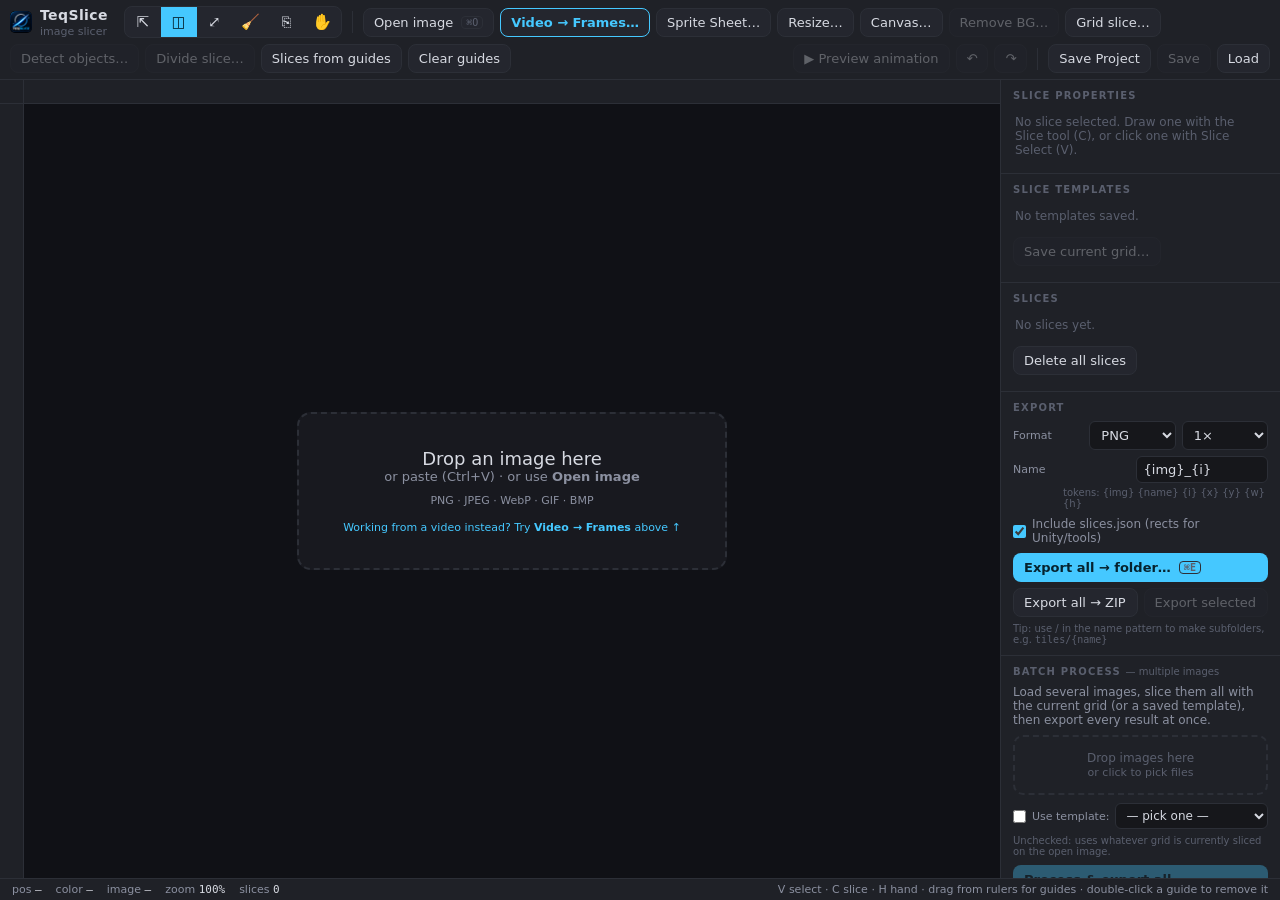
==== commit f4758181: "Update index.html" ====
--- a/teqslice/index.html
+++ b/teqslice/index.html
@@ -153,8 +153,13 @@
 }
 .anim-btn:hover{background:#2d3039}
 .anim-btn.on{background:var(--accent); color:#06232f; border-color:transparent}
+.anim-btn.danger{border-color:#ff6b6b; color:#ff6b6b}
+.anim-btn.danger:hover{background:rgba(255,107,107,.12)}
 #btnPreview:not(:disabled){background:var(--accent); color:#06232f; border-color:transparent; font-weight:600}
 #btnPreview:not(:disabled):hover{background:#6ad4ff}
+#btnOpenVideo{border-color:var(--accent); color:var(--accent); font-weight:600}
+#btnOpenVideo:hover{background:rgba(69,200,255,.12)}
+#btnOpenVideo.hint{ animation:tsPulse 1.4s ease-out 4; }
 @keyframes tsPulse{
   0%,100%{ box-shadow:0 0 0 0 rgba(69,200,255,.55); }
   50%{ box-shadow:0 0 0 7px rgba(69,200,255,0); }
@@ -184,6 +189,64 @@
 }
 #animClose:hover{color:var(--ink)}
 #animInfo{color:var(--dim); font-size:12px; font-family:ui-monospace,monospace}
+
+/* ---------- video frame exporter ---------- */
+#videoOverlay{
+  position:fixed; inset:0; z-index:200; background:rgba(10,11,14,.92);
+  display:flex; flex-direction:column; align-items:center; justify-content:center;
+  gap:14px;
+}
+#videoOverlay.hide{display:none}
+#vidEl{
+  border-radius:8px; border:1px solid var(--edge);
+  background:#000; max-width:90vw; max-height:60vh;
+}
+#vidClose{
+  position:absolute; top:20px; right:24px;
+  background:transparent; border:none; color:var(--dim); font-size:22px; cursor:pointer;
+}
+#vidClose:hover{color:var(--ink)}
+#vidInfo{color:var(--dim); font-size:12px; font-family:ui-monospace,monospace}
+#vidScrubRow{width:min(90vw,700px)}
+#vidScrub{accent-color:var(--accent)}
+
+/* ---------- sprite sheet builder ---------- */
+#sheetOverlay{
+  position:fixed; inset:0; z-index:200; background:rgba(10,11,14,.92);
+  display:flex; flex-direction:column; align-items:center; justify-content:center;
+  gap:12px;
+}
+#sheetOverlay.hide{display:none}
+#sheetClose{
+  position:absolute; top:20px; right:24px;
+  background:transparent; border:none; color:var(--dim); font-size:22px; cursor:pointer;
+}
+#sheetClose:hover{color:var(--ink)}
+#sheetPreview{
+  image-rendering:pixelated; image-rendering:crisp-edges;
+  border-radius:8px; border:1px solid var(--edge);
+  background:#22242b; max-width:88vw; max-height:44vh;
+}
+#sheetInfo{color:var(--dim); font-size:12px; font-family:ui-monospace,monospace}
+#sheetFrameList{
+  display:flex; gap:4px; overflow-x:auto; max-width:88vw; padding:4px;
+  background:var(--panel2); border:1px solid var(--edge); border-radius:8px;
+  min-height:52px;
+}
+.sheetThumb{
+  position:relative; width:44px; height:44px; flex:0 0 auto; cursor:grab;
+  border-radius:5px; border:2px solid transparent; overflow:hidden;
+  background:#22242b; display:flex; align-items:center; justify-content:center;
+}
+.sheetThumb canvas{ image-rendering:pixelated; max-width:100%; max-height:100%; }
+.sheetThumb.dragover{border-color:var(--accent)}
+.sheetThumb .snum{ position:absolute; bottom:0; left:2px; font-size:9px; color:var(--faint); font-family:ui-monospace,monospace }
+.sheetThumb .sremove{
+  position:absolute; top:1px; right:1px; width:14px; height:14px; line-height:14px;
+  text-align:center; font-size:10px; background:rgba(0,0,0,.6); color:#fff;
+  border-radius:3px; cursor:pointer;
+}
+.sheetThumb .sremove:hover{background:#ff6b6b}
 /* ---------- templates ---------- */
 #templateList{display:flex; flex-direction:column; gap:4px; margin-bottom:8px; max-height:160px; overflow-y:auto}
 .tmpl-row{
@@ -286,6 +349,8 @@
 
   <div class="sep"></div>
   <button class="btn" id="btnOpen">Open image<kbd>⌘O</kbd></button>
+  <button class="btn" id="btnOpenVideo" title="Video Frame Exporter — scrub a video and export frames as PNGs">Video → Frames…</button>
+  <button class="btn" id="btnSpriteSheet" title="Sprite Sheet Builder — pack multiple frames into one sheet">Sprite Sheet…</button>
   <button class="btn" id="btnResize">Resize…</button>
   <button class="btn" id="btnCanvas">Canvas…</button>
   <button class="btn" id="btnRemoveBG" disabled>Remove BG…</button>
@@ -318,6 +383,7 @@
           <div class="big">Drop an image here</div>
           <div>or paste (Ctrl+V) · or use <b>Open image</b></div>
           <div style="margin-top:10px; font-size:11px">PNG · JPEG · WebP · GIF · BMP</div>
+          <div style="margin-top:14px; font-size:11px; color:var(--accent)">Working from a video instead? Try <b>Video → Frames</b> above ↑</div>
         </div>
       </div>
     </div>
@@ -521,8 +587,96 @@
   </div>
 </div>
 
+<!-- Video Frame Exporter Overlay -->
+<div id="videoOverlay" class="hide">
+  <button id="vidClose" title="Close (Esc)">✕</button>
+  <video id="vidEl" muted playsinline></video>
+  <div id="vidInfo">no video loaded</div>
+  <div class="anim-controls" id="vidScrubRow">
+    <span id="vidTimeCur" class="mono" style="min-width:80px">00:00.000</span>
+    <input type="range" id="vidScrub" min="0" max="1000" value="0" style="flex:1; min-width:260px">
+    <span id="vidTimeDur" class="mono" style="min-width:80px">00:00.000</span>
+  </div>
+  <div class="anim-controls">
+    <button class="anim-btn" id="vidPrev" title="Previous frame (based on FPS below)">⏮</button>
+    <button class="anim-btn" id="vidPlayPause" title="Play/Pause (Space)">▶ Play</button>
+    <button class="anim-btn" id="vidNext" title="Next frame (based on FPS below)">⏭</button>
+    <div class="sep"></div>
+    <label>FPS <input type="number" id="vidFps" value="30" min="1" max="120" style="width:50px; margin-left:4px; background:var(--bg); border:1px solid var(--edge); border-radius:6px; padding:4px 6px; color:var(--ink); font:inherit"></label>
+    <span style="color:var(--faint); font-size:11px">used for frame stepping &amp; range export spacing</span>
+  </div>
+  <div class="anim-controls">
+    <label>Start <input type="text" id="vidStartTxt" class="mono" value="00:00.000" style="width:80px; background:var(--bg); border:1px solid var(--edge); border-radius:6px; padding:4px 6px; color:var(--ink); font:inherit"></label>
+    <button class="anim-btn" id="vidSetStart" title="Set start to current playhead">Set = current</button>
+    <div class="sep"></div>
+    <label>End <input type="text" id="vidEndTxt" class="mono" value="00:00.000" style="width:80px; background:var(--bg); border:1px solid var(--edge); border-radius:6px; padding:4px 6px; color:var(--ink); font:inherit"></label>
+    <button class="anim-btn" id="vidSetEnd" title="Set end to current playhead">Set = current</button>
+    <button class="anim-btn" id="vidFullRange">Use full video</button>
+    <div class="sep"></div>
+    <span id="vidRangeCount" class="mono" style="color:var(--dim); font-size:12px"></span>
+  </div>
+  <div class="anim-controls">
+    <button class="anim-btn on" id="vidExportFrame">Export current frame (PNG)</button>
+    <button class="anim-btn on" id="vidExportRange">Export range as ZIP…</button>
+    <button class="anim-btn on" id="vidExportFolder" title="Pick a folder up front, frames are written to disk as they're captured">Export range to folder…</button>
+    <button class="anim-btn" id="vidToSheet" title="Capture this range straight into the Sprite Sheet builder — no export/reimport round trip">→ Sprite Sheet builder</button>
+    <button class="anim-btn danger" id="vidPause" style="display:none">⏸ Pause</button>
+    <button class="anim-btn danger" id="vidStop" style="display:none">⏹ Stop</button>
+    <div class="sep"></div>
+    <span id="vidProgress" style="color:var(--dim); font-size:12px"></span>
+  </div>
+</div>
+
+<!-- Sprite Sheet Builder Overlay -->
+<div id="sheetOverlay" class="hide">
+  <button id="sheetClose" title="Close (Esc)">✕</button>
+  <canvas id="sheetPreview"></canvas>
+  <div id="sheetInfo">no frames added</div>
+  <div id="sheetFrameList"></div>
+  <div class="anim-controls">
+    <button class="anim-btn on" id="sheetAddImages">Add images…</button>
+    <button class="anim-btn danger" id="sheetClear">Clear all</button>
+    <span style="color:var(--faint); font-size:11px">drag thumbnails to reorder</span>
+  </div>
+  <div class="anim-controls">
+    <label>Layout
+      <select id="sheetLayout" style="margin-left:4px; background:var(--bg); border:1px solid var(--edge); border-radius:6px; padding:4px 6px; color:var(--ink); font:inherit">
+        <option value="grid">Auto grid</option>
+        <option value="grid-cols">Custom columns</option>
+        <option value="row">Horizontal strip</option>
+        <option value="col">Vertical strip</option>
+      </select>
+    </label>
+    <label id="sheetColsRow" style="display:none">Cols <input type="number" id="sheetCols" min="1" value="4" style="width:50px; margin-left:4px; background:var(--bg); border:1px solid var(--edge); border-radius:6px; padding:4px 6px; color:var(--ink); font:inherit"></label>
+    <div class="sep"></div>
+    <label>Spacing <input type="number" id="sheetSpacing" min="0" value="0" style="width:50px; margin-left:4px; background:var(--bg); border:1px solid var(--edge); border-radius:6px; padding:4px 6px; color:var(--ink); font:inherit"></label>
+    <label>Padding <input type="number" id="sheetPadding" min="0" value="0" style="width:50px; margin-left:4px; background:var(--bg); border:1px solid var(--edge); border-radius:6px; padding:4px 6px; color:var(--ink); font:inherit"></label>
+  </div>
+  <div class="anim-controls">
+    <label class="check"><input type="checkbox" id="sheetTrim"> Trim transparent edges per frame</label>
+    <label class="check"><input type="checkbox" id="sheetPot"> Round canvas up to power-of-two</label>
+    <label class="check"><input type="checkbox" id="sheetLabels"> Bake frame index labels into image (debug only)</label>
+    <div class="sep"></div>
+    <label>Background
+      <select id="sheetBg" style="margin-left:4px; background:var(--bg); border:1px solid var(--edge); border-radius:6px; padding:4px 6px; color:var(--ink); font:inherit">
+        <option value="transparent">Transparent</option>
+        <option value="color">Solid color</option>
+      </select>
+    </label>
+    <input type="color" id="sheetBgColor" value="#ffffff" style="display:none">
+  </div>
+  <div class="anim-controls">
+    <button class="anim-btn on" id="sheetExportPng">Export PNG</button>
+    <button class="anim-btn on" id="sheetExportZip">Export PNG + JSON…</button>
+    <div class="sep"></div>
+    <span id="sheetExportInfo" style="color:var(--dim); font-size:12px"></span>
+  </div>
+</div>
+
 <!-- hidden inputs -->
 <input type="file" id="fileImg" accept="image/*" hidden>
+<input type="file" id="fileVideo" accept="video/*" hidden>
+<input type="file" id="fileSheetImages" accept="image/*" multiple hidden>
 <input type="file" id="fileProj" accept=".json,application/json" hidden>
 
 <!-- Divide dialog -->
@@ -3152,6 +3306,606 @@
   }
 });
 
+/* ============================== video frame exporter ============================== */
+const VID = { name:"video", fps:30, start:0, end:0, duration:0, playing:false };
+const vidEl = $("vidEl");
+
+function fmtTime(t){
+  t = Math.max(0,t||0);
+  const m = Math.floor(t/60), s = t-m*60;
+  return `${String(m).padStart(2,"0")}:${s.toFixed(3).padStart(6,"0")}`;
+}
+function parseTime(str){
+  const m = /^(\d+):(\d+(?:\.\d+)?)$/.exec((str||"").trim());
+  if(!m) return NaN;
+  return (+m[1])*60 + (+m[2]);
+}
+
+$("btnOpenVideo").addEventListener("click",()=>{
+  localStorage.setItem("ts_seenVideoTool","1");
+  $("btnOpenVideo").classList.remove("hint");
+  $("fileVideo").click();
+});
+// Nudge first-time users toward the video tool once, the same way we do
+// for animation preview — it doesn't depend on any project state, so it
+// can fire as soon as the app loads rather than waiting on a slice count.
+if(!localStorage.getItem("ts_seenVideoTool")){
+  setTimeout(()=>$("btnOpenVideo").classList.add("hint"), 600);
+}
+$("fileVideo").addEventListener("change", e=>{
+  const f = e.target.files[0];
+  e.target.value = "";
+  if(f) openVideoFile(f);
+});
+
+function openVideoFile(file){
+  VID.name = (file.name||"video").replace(/\.[^.]+$/,"");
+  const url = URL.createObjectURL(file);
+  vidEl.src = url;
+  vidEl.addEventListener("loadedmetadata", async ()=>{
+    let dur = vidEl.duration;
+    // Some containers report duration as NaN (not ready yet) or Infinity
+    // (unknown, common for certain mp4/webm muxing) right at loadedmetadata.
+    // The standard recovery is to force a seek near the end and read back
+    // the corrected value once the browser has actually resolved it.
+    if(!isFinite(dur) || dur<=0){
+      dur = await recoverVideoDuration();
+    }
+    VID.duration = isFinite(dur) && dur>0 ? dur : 0;
+    VID.start = 0; VID.end = VID.duration;
+    $("vidScrub").max = "1000";
+    $("vidScrub").value = "0";
+    $("vidStartTxt").value = fmtTime(VID.start);
+    $("vidEndTxt").value = fmtTime(VID.end);
+    $("vidTimeDur").textContent = fmtTime(VID.duration);
+    if(VID.duration>0){
+      $("vidInfo").textContent = `${VID.name} — ${vidEl.videoWidth}×${vidEl.videoHeight} — ${fmtTime(VID.duration)}`;
+    } else {
+      $("vidInfo").textContent = `${VID.name} — ${vidEl.videoWidth}×${vidEl.videoHeight} — duration unknown; scrub or step to explore it, range export needs a real end time`;
+    }
+    updateVidUI();
+    updateRangeCount();
+    $("videoOverlay").classList.remove("hide");
+  }, {once:true});
+}
+
+// Forces the browser to resolve a real duration for files that report
+// NaN/Infinity at loadedmetadata. Seeks near the end, waits for the
+// engine to correct itself, then returns to the start.
+function recoverVideoDuration(){
+  return new Promise(res=>{
+    const onChange = ()=>{
+      if(isFinite(vidEl.duration) && vidEl.duration>0){
+        vidEl.removeEventListener("durationchange", onChange);
+        vidEl.currentTime = 0;
+        res(vidEl.duration);
+      }
+    };
+    vidEl.addEventListener("durationchange", onChange);
+    // Timeout fallback so we never hang the load if it truly can't resolve.
+    setTimeout(()=>{ vidEl.removeEventListener("durationchange", onChange); res(vidEl.duration); }, 2000);
+    try{ vidEl.currentTime = 1e7; }catch(e){}
+  });
+}
+
+function seekTo(t){
+  return new Promise(res=>{
+    const clamped = Math.min(Math.max(t,0), VID.duration||0);
+    const done = ()=>{ vidEl.removeEventListener("seeked",done); res(); };
+    vidEl.addEventListener("seeked", done);
+    vidEl.currentTime = clamped;
+  });
+}
+function updateVidUI(){
+  const cur = vidEl.currentTime||0;
+  $("vidTimeCur").textContent = fmtTime(cur);
+  if(VID.duration>0) $("vidScrub").value = String(Math.round((cur/VID.duration)*1000));
+  const fps = Math.max(1, +$("vidFps").value||30);
+  const frameNo = Math.round(cur*fps)+1;
+  const totalFrames = Math.round(VID.duration*fps)+1;
+  $("vidInfo").textContent = `${VID.name} — ${vidEl.videoWidth}×${vidEl.videoHeight} — frame ${frameNo} / ${totalFrames} (@ ${fps}fps)`;
+}
+async function stepFrame(dir){
+  vidEl.pause(); VID.playing=false; $("vidPlayPause").textContent="▶ Play";
+  const fps = Math.max(1, +$("vidFps").value||30);
+  await seekTo((vidEl.currentTime||0) + dir/fps);
+  updateVidUI();
+}
+
+$("vidPrev").addEventListener("click",()=>stepFrame(-1));
+$("vidNext").addEventListener("click",()=>stepFrame(1));
+$("vidPlayPause").addEventListener("click",()=>{
+  if(VID.playing){ vidEl.pause(); VID.playing=false; $("vidPlayPause").textContent="▶ Play"; }
+  else { vidEl.play(); VID.playing=true; $("vidPlayPause").textContent="⏸ Pause"; }
+});
+vidEl.addEventListener("timeupdate", updateVidUI);
+vidEl.addEventListener("ended", ()=>{ VID.playing=false; $("vidPlayPause").textContent="▶ Play"; });
+vidEl.addEventListener("pause", ()=>{ VID.playing=false; $("vidPlayPause").textContent="▶ Play"; });
+// Belt-and-suspenders: if a corrected duration shows up later (some files
+// resolve it lazily), pick it up as long as the user hasn't already set a
+// custom range, so Export Range never stays stuck disabled indefinitely.
+vidEl.addEventListener("durationchange", ()=>{
+  const dur = vidEl.duration;
+  if(isFinite(dur) && dur>0 && dur!==VID.duration){
+    const wasFullRange = (VID.start===0 && VID.end===VID.duration);
+    VID.duration = dur;
+    if(wasFullRange) VID.end = dur;
+    $("vidTimeDur").textContent = fmtTime(VID.duration);
+    if(wasFullRange) $("vidEndTxt").value = fmtTime(VID.end);
+    updateRangeCount();
+  }
+});
+
+$("vidScrub").addEventListener("input", async ()=>{
+  if(!VID.duration) return;
+  vidEl.pause(); VID.playing=false; $("vidPlayPause").textContent="▶ Play";
+  const t = (+$("vidScrub").value/1000)*VID.duration;
+  await seekTo(t);
+  updateVidUI();
+});
+$("vidFps").addEventListener("change", ()=>{ updateVidUI(); updateRangeCount(); });
+
+function updateRangeCount(){
+  const fps = Math.max(1, +$("vidFps").value||30);
+  if(!(VID.duration>0)){
+    $("vidRangeCount").textContent = "duration not detected yet — try scrubbing to the end of the video, or step through with ⏭";
+    if(!VIDEXPORT.running){ $("vidExportRange").disabled = true; $("vidExportFolder").disabled = true; $("vidToSheet").disabled = true; }
+    return;
+  }
+  const n = Math.max(0, Math.round((VID.end-VID.start)*fps)+1);
+  $("vidRangeCount").textContent = (VID.end>VID.start)
+    ? `${fmtTime(VID.start)} → ${fmtTime(VID.end)}  ·  ~${n} frames at ${fps}fps`
+    : "set an end time after the start time";
+  if(!VIDEXPORT.running){
+    $("vidExportRange").disabled = !(VID.end>VID.start);
+    $("vidExportFolder").disabled = !(VID.end>VID.start);
+    $("vidToSheet").disabled = !(VID.end>VID.start);
+  }
+}
+$("vidSetStart").addEventListener("click",()=>{
+  VID.start = vidEl.currentTime||0;
+  $("vidStartTxt").value = fmtTime(VID.start);
+  updateRangeCount();
+});
+$("vidSetEnd").addEventListener("click",()=>{
+  VID.end = vidEl.currentTime||0;
+  $("vidEndTxt").value = fmtTime(VID.end);
+  updateRangeCount();
+});
+$("vidFullRange").addEventListener("click",()=>{
+  VID.start=0; VID.end=VID.duration;
+  $("vidStartTxt").value = fmtTime(VID.start);
+  $("vidEndTxt").value = fmtTime(VID.end);
+  updateRangeCount();
+});
+$("vidStartTxt").addEventListener("change",()=>{
+  const t=parseTime($("vidStartTxt").value);
+  if(!isNaN(t)){ VID.start=Math.max(0,Math.min(t,VID.duration)); }
+  $("vidStartTxt").value = fmtTime(VID.start);
+  updateRangeCount();
+});
+$("vidEndTxt").addEventListener("change",()=>{
+  const t=parseTime($("vidEndTxt").value);
+  if(!isNaN(t)){ VID.end=Math.max(0,Math.min(t,VID.duration)); }
+  $("vidEndTxt").value = fmtTime(VID.end);
+  updateRangeCount();
+});
+
+function captureVideoFrameCanvas(){
+  const c=document.createElement("canvas");
+  c.width=vidEl.videoWidth; c.height=vidEl.videoHeight;
+  c.getContext("2d").drawImage(vidEl,0,0);
+  return c;
+}
+function captureVideoFrameBlob(){
+  return toBlobP(captureVideoFrameCanvas(),"image/png");
+}
+function frameFileName(i){
+  return `${safeName(VID.name)}_frame${String(i).padStart(5,"0")}.png`;
+}
+function blobToB64(blob){
+  return new Promise((res,rej)=>{
+    const r=new FileReader();
+    r.onload=()=>res(r.result.split(",")[1]);
+    r.onerror=rej;
+    r.readAsDataURL(blob);
+  });
+}
+
+$("vidExportFrame").addEventListener("click", async ()=>{
+  vidEl.pause(); VID.playing=false; $("vidPlayPause").textContent="▶ Play";
+  const fps = Math.max(1, +$("vidFps").value||30);
+  const idx = Math.round((vidEl.currentTime||0)*fps)+1;
+  const blob = await captureVideoFrameBlob();
+  await dlOrPicker(blob, frameFileName(idx), [{description:"PNG image", accept:{"image/png":[".png"]}}]);
+});
+
+/* ---------- shared pause/stop control for range exports ---------- */
+const VIDEXPORT = { running:false, paused:false, abort:false };
+
+function setVidExportRunning(running){
+  VIDEXPORT.running = running;
+  VIDEXPORT.paused = false; VIDEXPORT.abort = false;
+  $("vidPause").style.display = running ? "" : "none";
+  $("vidStop").style.display = running ? "" : "none";
+  $("vidPause").textContent = "⏸ Pause";
+  $("vidExportFrame").disabled = running;
+  $("vidExportRange").disabled = running || !(VID.end>VID.start);
+  $("vidExportFolder").disabled = running || !(VID.end>VID.start);
+  $("vidToSheet").disabled = running || !(VID.end>VID.start);
+}
+$("vidPause").addEventListener("click",()=>{
+  VIDEXPORT.paused = !VIDEXPORT.paused;
+  $("vidPause").textContent = VIDEXPORT.paused ? "▶ Resume" : "⏸ Pause";
+});
+$("vidStop").addEventListener("click",()=>{ VIDEXPORT.abort = true; });
+
+// Waits out a pause, and reports whether the export should stop entirely.
+async function vidExportCheckpoint(){
+  while(VIDEXPORT.paused && !VIDEXPORT.abort) await sleep(150);
+  return VIDEXPORT.abort;
+}
+
+function computeRangeTotal(){
+  const fps = Math.max(1, +$("vidFps").value||30);
+  const total = Math.round((VID.end-VID.start)*fps)+1;
+  return {fps, total};
+}
+
+$("vidExportRange").addEventListener("click", async ()=>{
+  if(!(VID.end>VID.start)){
+    $("vidProgress").textContent = "No valid range set — check the start/end times above.";
+    return;
+  }
+  vidEl.pause(); VID.playing=false; $("vidPlayPause").textContent="▶ Play";
+  const {fps, total} = computeRangeTotal();
+  if(!Number.isFinite(total) || total<1){
+    $("vidProgress").textContent = "Couldn't compute a frame count for this range — try re-setting start/end.";
+    return;
+  }
+  if(total>1500 && !confirm(`This will export ${total} frames, which can take a while and produce a large file. Continue?`)) return;
+  if(typeof JSZip==="undefined"){ $("vidProgress").textContent = "ZIP export needs JSZip, which isn't loaded."; return; }
+
+  setVidExportRunning(true);
+  const zip = new JSZip();
+  const dir = safeName(VID.name)+"_frames/";
+  let done = 0;
+  for(let i=0;i<total;i++){
+    if(await vidExportCheckpoint()) break;
+    const t = Math.min(VID.start + i/fps, VID.end);
+    await seekTo(t);
+    const blob = await captureVideoFrameBlob();
+    zip.file(dir+frameFileName(i+1), blob);
+    done++;
+    $("vidProgress").textContent = `Exporting frame ${done} / ${total}…`;
+  }
+  const stopped = done<total;
+  $("vidProgress").textContent = stopped ? `Stopped — zipping ${done} of ${total} frames…` : `Zipping ${total} frames…`;
+  const out = await zip.generateAsync({type:"blob"});
+  await dlOrPicker(out, safeName(VID.name)+(stopped?`-frames-partial-${done}`:"-frames")+".zip",
+    [{description:"ZIP archive", accept:{"application/zip":[".zip"]}}]);
+  $("vidProgress").textContent = stopped
+    ? `Stopped early — exported ${done} of ${total} frames.`
+    : `Done — exported ${total} frames.`;
+  setVidExportRunning(false);
+});
+
+$("vidExportFolder").addEventListener("click", async ()=>{
+  if(!(VID.end>VID.start)){
+    $("vidProgress").textContent = "No valid range set — check the start/end times above.";
+    return;
+  }
+  if(!window.teqAPI && !FOLDER_OK){
+    $("vidProgress").textContent = "This browser can't pick a folder — use Export range as ZIP instead.";
+    return;
+  }
+  vidEl.pause(); VID.playing=false; $("vidPlayPause").textContent="▶ Play";
+  const {fps, total} = computeRangeTotal();
+  if(!Number.isFinite(total) || total<1){
+    $("vidProgress").textContent = "Couldn't compute a frame count for this range — try re-setting start/end.";
+    return;
+  }
+  if(total>1500 && !confirm(`This will export ${total} frames, which can take a while. Continue?`)) return;
+
+  const subfolder = safeName(VID.name)+"_frames";
+  let electronFolder=null, dirHandle=null;
+  if(window.teqAPI){
+    electronFolder = await window.teqAPI.openFolder();
+    if(!electronFolder){ return; } // user cancelled the picker
+  } else {
+    try{
+      const root = await showDirectoryPicker();
+      dirHandle = await root.getDirectoryHandle(subfolder,{create:true});
+    }catch(e){ if(e && e.name==="AbortError") return; $("vidProgress").textContent="Couldn't open that folder."; return; }
+  }
+
+  setVidExportRunning(true);
+  let done = 0;
+  for(let i=0;i<total;i++){
+    if(await vidExportCheckpoint()) break;
+    const t = Math.min(VID.start + i/fps, VID.end);
+    await seekTo(t);
+    const blob = await captureVideoFrameBlob();
+    const fn = frameFileName(i+1);
+    if(electronFolder){
+      const b64 = await blobToB64(blob);
+      await window.teqAPI.writeFile({filePath:`${electronFolder}\\${subfolder}\\${fn}`, dataBase64:b64});
+    } else {
+      await writeToDir(dirHandle, fn, blob);
+    }
+    done++;
+    $("vidProgress").textContent = `Writing frame ${done} / ${total}…`;
+  }
+  const stopped = done<total;
+  $("vidProgress").textContent = stopped
+    ? `Stopped early — wrote ${done} of ${total} frames to disk.`
+    : `Done — wrote ${total} frames to disk.`;
+  if(electronFolder && window.teqAPI.showInFolder) window.teqAPI.showInFolder({filePath:`${electronFolder}\\${subfolder}`});
+  setVidExportRunning(false);
+});
+
+function closeVideoOverlay(){
+  vidEl.pause(); VID.playing=false;
+  $("videoOverlay").classList.add("hide");
+}
+$("vidClose").addEventListener("click",closeVideoOverlay);
+$("videoOverlay").addEventListener("keydown", e=>{
+  if(e.code==="Space" && document.activeElement!==$("vidStartTxt") && document.activeElement!==$("vidEndTxt")){
+    e.preventDefault();
+    $("vidPlayPause").click();
+  }
+  if(e.key==="Escape") closeVideoOverlay();
+},true);
+
+/* ============================== sprite sheet builder ============================== */
+const SHEET = { frames: [] }; // [{id, name, canvas, w, h}]
+let sheetIdSeq = 1;
+const sheetCv = $("sheetPreview"), sheetCtx = sheetCv.getContext("2d");
+
+function nextPOT(n){ let p=1; while(p<n) p*=2; return p; }
+
+// Pure layout math — tested in isolation before this went anywhere near
+// the renderer. Only supports uniform cell sizing (cells sized to the
+// largest frame); true non-uniform bin-packing is a different algorithm
+// and out of scope here.
+function planSheetLayout(frameSizes, opts){
+  const n = frameSizes.length;
+  if(n===0) return null;
+  const spacing = opts.spacing||0, padding = opts.padding||0;
+
+  let cols, rows;
+  if(opts.layout==="row"){ cols=n; rows=1; }
+  else if(opts.layout==="col"){ cols=1; rows=n; }
+  else if(opts.layout==="grid-cols" && opts.cols){ cols=Math.max(1,opts.cols); rows=Math.ceil(n/cols); }
+  else { cols=Math.ceil(Math.sqrt(n)); rows=Math.ceil(n/cols); }
+
+  const cellW = Math.max(...frameSizes.map(f=>f.w));
+  const cellH = Math.max(...frameSizes.map(f=>f.h));
+
+  let canvasW = padding*2 + cols*cellW + (cols-1)*spacing;
+  let canvasH = padding*2 + rows*cellH + (rows-1)*spacing;
+  if(opts.pot){ canvasW = nextPOT(canvasW); canvasH = nextPOT(canvasH); }
+
+  const positions = frameSizes.map((f,i)=>{
+    const col = i%cols, row = Math.floor(i/cols);
+    const cellX = padding + col*(cellW+spacing);
+    const cellY = padding + row*(cellH+spacing);
+    const x = cellX + Math.floor((cellW-f.w)/2);
+    const y = cellY + Math.floor((cellH-f.h)/2);
+    return {x,y,w:f.w,h:f.h,col,row};
+  });
+
+  return {cols, rows, cellW, cellH, canvasW, canvasH, positions};
+}
+
+// Crops a canvas to the bounding box of its non-transparent pixels.
+// Returns the original canvas untouched if nothing is above the threshold
+// (a fully opaque frame, or a fully empty one) — trimming only helps when
+// the source frame actually has real alpha around the subject.
+function trimCanvasAlpha(canvas, alphaThreshold=0){
+  const w=canvas.width, h=canvas.height;
+  const ctx=canvas.getContext("2d");
+  const data=ctx.getImageData(0,0,w,h).data;
+  let minX=Infinity,minY=Infinity,maxX=-Infinity,maxY=-Infinity;
+  for(let y=0;y<h;y++) for(let x=0;x<w;x++){
+    if(data[(y*w+x)*4+3]>alphaThreshold){
+      if(x<minX)minX=x; if(x>maxX)maxX=x; if(y<minY)minY=y; if(y>maxY)maxY=y;
+    }
+  }
+  if(!isFinite(minX) || (minX===0 && minY===0 && maxX===w-1 && maxY===h-1)) return canvas;
+  const tw=maxX-minX+1, th=maxY-minY+1;
+  const out=document.createElement("canvas");
+  out.width=tw; out.height=th;
+  out.getContext("2d").drawImage(canvas, minX,minY,tw,th, 0,0,tw,th);
+  return out;
+}
+
+function sheetOpts(){
+  return {
+    layout: $("sheetLayout").value,
+    cols: +$("sheetCols").value||4,
+    spacing: Math.max(0,+$("sheetSpacing").value||0),
+    padding: Math.max(0,+$("sheetPadding").value||0),
+    pot: $("sheetPot").checked,
+    trim: $("sheetTrim").checked,
+    labels: $("sheetLabels").checked,
+    bg: $("sheetBg").value,
+    bgColor: $("sheetBgColor").value
+  };
+}
+
+function sheetAddFrame(name, canvas){
+  SHEET.frames.push({id:sheetIdSeq++, name, canvas, w:canvas.width, h:canvas.height});
+}
+
+function sheetRebuild(){
+  const opts = sheetOpts();
+  sheetRefreshFrameList();
+  if(!SHEET.frames.length){
+    sheetCv.width=1; sheetCv.height=1;
+    sheetCtx.clearRect(0,0,1,1);
+    $("sheetInfo").textContent = "no frames added";
+    $("sheetExportPng").disabled = true; $("sheetExportZip").disabled = true;
+    return;
+  }
+  const working = opts.trim ? SHEET.frames.map(f=>({...f, canvas:trimCanvasAlpha(f.canvas)})) : SHEET.frames;
+  const sizes = working.map(f=>({w:f.canvas.width, h:f.canvas.height}));
+  const plan = planSheetLayout(sizes, opts);
+
+  sheetCv.width = plan.canvasW; sheetCv.height = plan.canvasH;
+  sheetCtx.imageSmoothingEnabled = false;
+  sheetCtx.clearRect(0,0,plan.canvasW,plan.canvasH);
+  if(opts.bg==="color"){ sheetCtx.fillStyle=opts.bgColor; sheetCtx.fillRect(0,0,plan.canvasW,plan.canvasH); }
+
+  plan.positions.forEach((p,i)=>{
+    sheetCtx.drawImage(working[i].canvas, p.x, p.y);
+    if(opts.labels){
+      sheetCtx.save();
+      sheetCtx.font="10px monospace";
+      sheetCtx.fillStyle="#ff00ff";
+      sheetCtx.fillText(String(i), p.x+2, p.y+p.h-2);
+      sheetCtx.restore();
+    }
+  });
+
+  SHEET._plan = plan; SHEET._working = working; SHEET._opts = opts;
+  $("sheetInfo").textContent = `${SHEET.frames.length} frame${SHEET.frames.length===1?"":"s"} — ${plan.cols}×${plan.rows} grid — ${plan.canvasW}×${plan.canvasH}px`;
+  $("sheetExportPng").disabled = false; $("sheetExportZip").disabled = false;
+}
+
+function sheetRefreshFrameList(){
+  const el = $("sheetFrameList");
+  el.innerHTML = "";
+  SHEET.frames.forEach((f,i)=>{
+    const thumb=document.createElement("div");
+    thumb.className="sheetThumb";
+    thumb.draggable=true;
+    thumb.dataset.idx=i;
+    const c=document.createElement("canvas");
+    const s=Math.min(40/f.w, 40/f.h, 1);
+    c.width=Math.max(1,Math.round(f.w*s)); c.height=Math.max(1,Math.round(f.h*s));
+    const cx=c.getContext("2d"); cx.imageSmoothingEnabled=false; cx.drawImage(f.canvas,0,0,c.width,c.height);
+    const num=document.createElement("span"); num.className="snum"; num.textContent=i;
+    const rm=document.createElement("span"); rm.className="sremove"; rm.textContent="✕";
+    rm.title="Remove frame";
+    rm.addEventListener("click", e=>{ e.stopPropagation(); SHEET.frames.splice(i,1); sheetRebuild(); });
+    thumb.title = `${f.name} — ${f.w}×${f.h}`;
+    thumb.append(c,num,rm);
+
+    thumb.addEventListener("dragstart", e=>{ e.dataTransfer.setData("text/plain", String(i)); });
+    thumb.addEventListener("dragover", e=>{ e.preventDefault(); thumb.classList.add("dragover"); });
+    thumb.addEventListener("dragleave", ()=> thumb.classList.remove("dragover"));
+    thumb.addEventListener("drop", e=>{
+      e.preventDefault(); thumb.classList.remove("dragover");
+      const from = +e.dataTransfer.getData("text/plain");
+      const to = i;
+      if(from===to || isNaN(from)) return;
+      const [moved] = SHEET.frames.splice(from,1);
+      SHEET.frames.splice(to,0,moved);
+      sheetRebuild();
+    });
+    el.appendChild(thumb);
+  });
+}
+
+function openSheetOverlay(){
+  sheetRebuild();
+  $("sheetOverlay").classList.remove("hide");
+}
+function closeSheetOverlay(){
+  $("sheetOverlay").classList.add("hide");
+}
+$("btnSpriteSheet").addEventListener("click", openSheetOverlay);
+$("sheetClose").addEventListener("click", closeSheetOverlay);
+$("sheetOverlay").addEventListener("keydown", e=>{ if(e.key==="Escape") closeSheetOverlay(); }, true);
+
+$("sheetAddImages").addEventListener("click", ()=> $("fileSheetImages").click());
+$("fileSheetImages").addEventListener("change", async e=>{
+  const files=[...e.target.files]; e.target.value="";
+  for(const file of files){
+    const url = URL.createObjectURL(file);
+    const img = await new Promise((res,rej)=>{ const im=new Image(); im.onload=()=>res(im); im.onerror=rej; im.src=url; });
+    const c=document.createElement("canvas"); c.width=img.naturalWidth; c.height=img.naturalHeight;
+    c.getContext("2d").drawImage(img,0,0);
+    URL.revokeObjectURL(url);
+    sheetAddFrame(file.name.replace(/\.[^.]+$/,""), c);
+  }
+  sheetRebuild();
+});
+$("sheetClear").addEventListener("click", ()=>{ SHEET.frames=[]; sheetRebuild(); });
+
+$("sheetLayout").addEventListener("change", ()=>{
+  $("sheetColsRow").style.display = $("sheetLayout").value==="grid-cols" ? "" : "none";
+  sheetRebuild();
+});
+$("sheetBg").addEventListener("change", ()=>{
+  $("sheetBgColor").style.display = $("sheetBg").value==="color" ? "" : "none";
+  sheetRebuild();
+});
+["sheetCols","sheetSpacing","sheetPadding","sheetPot","sheetTrim","sheetLabels","sheetBgColor"]
+  .forEach(id => $(id).addEventListener("input", sheetRebuild));
+
+$("sheetExportPng").addEventListener("click", async ()=>{
+  if(!SHEET._plan) return;
+  const blob = await toBlobP(sheetCv, "image/png");
+  await dlOrPicker(blob, "spritesheet.png", [{description:"PNG image", accept:{"image/png":[".png"]}}]);
+});
+$("sheetExportZip").addEventListener("click", async ()=>{
+  if(!SHEET._plan) return;
+  const plan = SHEET._plan;
+  const meta = {
+    sheet: {width:plan.canvasW, height:plan.canvasH, cols:plan.cols, rows:plan.rows},
+    frames: SHEET._working.map((f,i)=>({
+      name:f.name, index:i,
+      x:plan.positions[i].x, y:plan.positions[i].y, w:plan.positions[i].w, h:plan.positions[i].h
+    }))
+  };
+  const pngBlob = await toBlobP(sheetCv, "image/png");
+  if(typeof JSZip==="undefined"){
+    await dlOrPicker(pngBlob, "spritesheet.png", [{description:"PNG image", accept:{"image/png":[".png"]}}]);
+    $("sheetExportInfo").textContent = "JSZip unavailable — exported PNG only.";
+    return;
+  }
+  const zip = new JSZip();
+  zip.file("spritesheet.png", pngBlob);
+  zip.file("spritesheet.json", JSON.stringify(meta,null,2));
+  const out = await zip.generateAsync({type:"blob"});
+  await dlOrPicker(out, "spritesheet.zip", [{description:"ZIP archive", accept:{"application/zip":[".zip"]}}]);
+  $("sheetExportInfo").textContent = `Exported ${SHEET.frames.length} frames.`;
+});
+
+/* ---------- bridge: send a video range straight into the builder ---------- */
+$("vidToSheet").addEventListener("click", async ()=>{
+  if(!(VID.end>VID.start)){
+    $("vidProgress").textContent = "No valid range set — check the start/end times above.";
+    return;
+  }
+  vidEl.pause(); VID.playing=false; $("vidPlayPause").textContent="▶ Play";
+  const {fps, total} = computeRangeTotal();
+  if(!Number.isFinite(total) || total<1){
+    $("vidProgress").textContent = "Couldn't compute a frame count for this range — try re-setting start/end.";
+    return;
+  }
+  if(total>500 && !confirm(`This will pull ${total} frames into the Sprite Sheet builder, kept in memory. Continue?`)) return;
+
+  setVidExportRunning(true);
+  let done = 0;
+  for(let i=0;i<total;i++){
+    if(await vidExportCheckpoint()) break;
+    const t = Math.min(VID.start + i/fps, VID.end);
+    await seekTo(t);
+    sheetAddFrame(frameFileName(i+1).replace(/\.png$/,""), captureVideoFrameCanvas());
+    done++;
+    $("vidProgress").textContent = `Capturing frame ${done} / ${total}…`;
+  }
+  const stopped = done<total;
+  $("vidProgress").textContent = stopped
+    ? `Stopped early — sent ${done} of ${total} frames to the Sprite Sheet builder.`
+    : `Sent ${total} frames to the Sprite Sheet builder.`;
+  setVidExportRunning(false);
+  if(done>0) openSheetOverlay();
+});
+
 /* ============================== batch process ============================== */
 const BATCH = { files: [] };
 
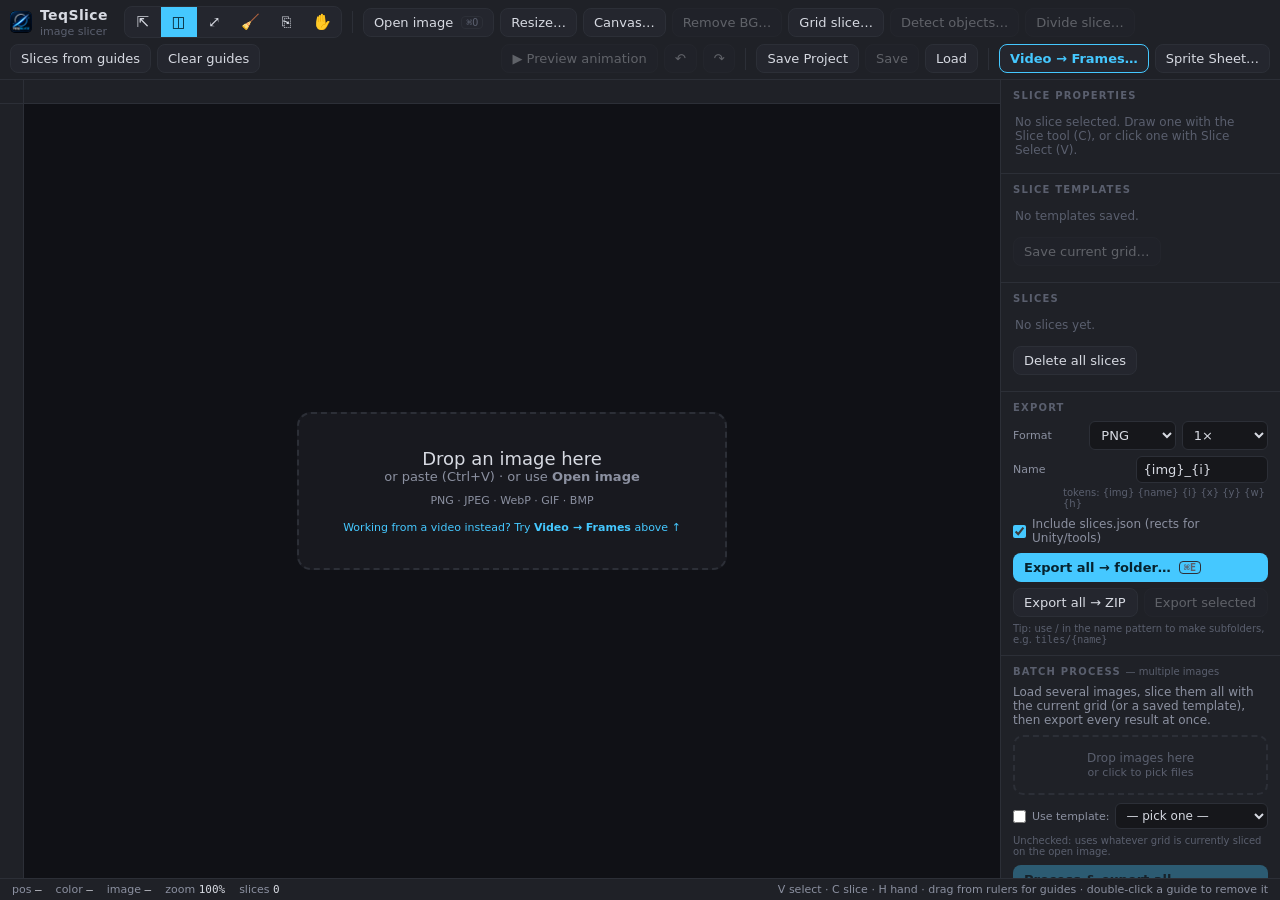
==== commit 42f82cb1: "Update index.html" ====
--- a/teqslice/index.html
+++ b/teqslice/index.html
@@ -349,8 +349,6 @@
 
   <div class="sep"></div>
   <button class="btn" id="btnOpen">Open image<kbd>⌘O</kbd></button>
-  <button class="btn" id="btnOpenVideo" title="Video Frame Exporter — scrub a video and export frames as PNGs">Video → Frames…</button>
-  <button class="btn" id="btnSpriteSheet" title="Sprite Sheet Builder — pack multiple frames into one sheet">Sprite Sheet…</button>
   <button class="btn" id="btnResize">Resize…</button>
   <button class="btn" id="btnCanvas">Canvas…</button>
   <button class="btn" id="btnRemoveBG" disabled>Remove BG…</button>
@@ -368,6 +366,9 @@
   <button class="btn" id="btnSave" title="Save project (Ctrl+S)">Save Project</button>
   <button class="btn" id="btnSaveImage" disabled title="Save the working image as PNG/JPEG/etc (Ctrl+Shift+S)">Save</button>
   <button class="btn" id="btnLoad" title="Open project">Load</button>
+  <div class="sep"></div>
+  <button class="btn" id="btnOpenVideo" title="Video Frame Exporter — scrub a video and export frames as PNGs">Video → Frames…</button>
+  <button class="btn" id="btnSpriteSheet" title="Sprite Sheet Builder — pack multiple frames into one sheet">Sprite Sheet…</button>
   <button class="btn" id="panelToggle">Panel</button>
 </header>
 
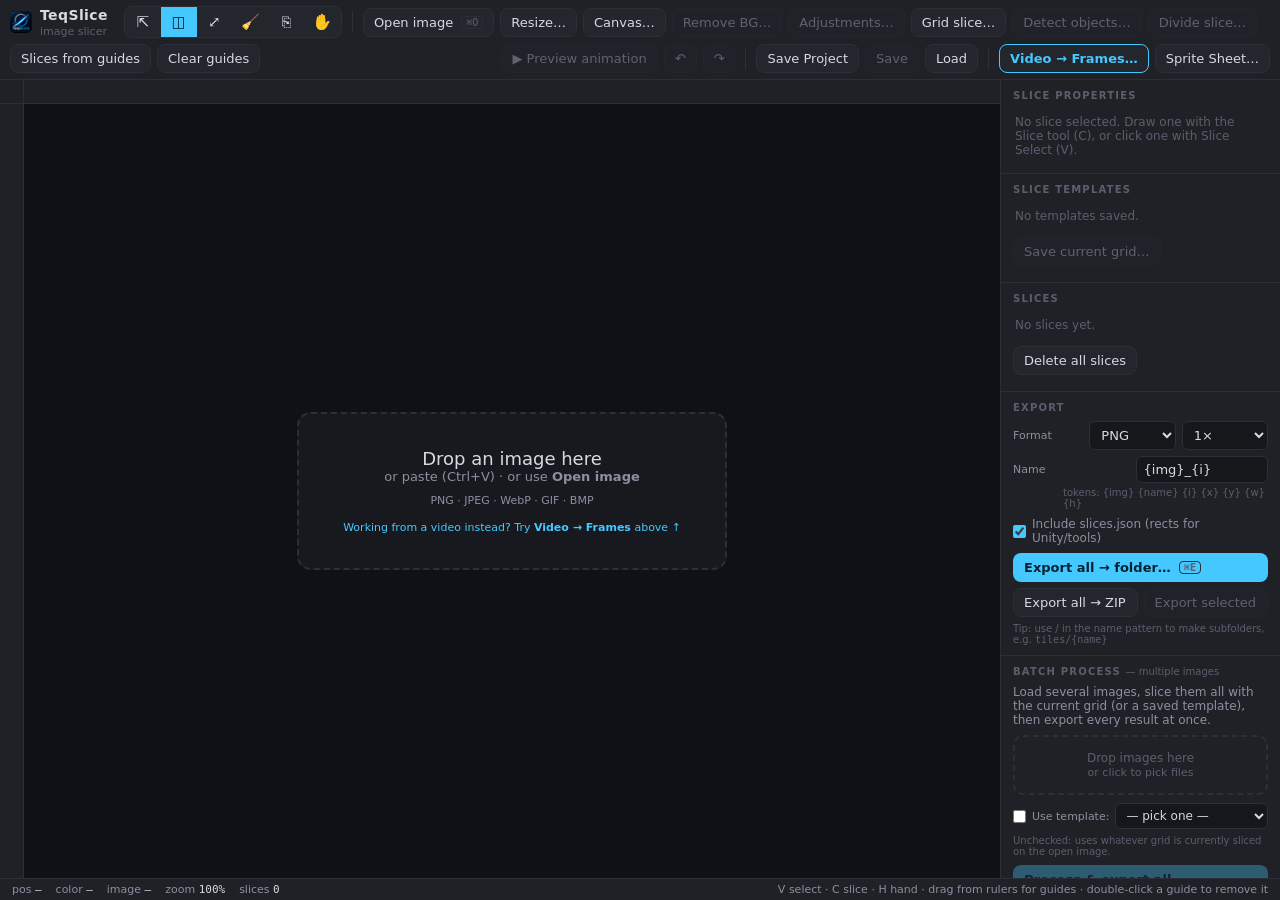
==== commit fa1f0cda: "Update index.html" ====
--- a/teqslice/index.html
+++ b/teqslice/index.html
@@ -223,10 +223,47 @@
 }
 #sheetClose:hover{color:var(--ink)}
 #sheetPreview{
+  position:absolute; inset:0;
   image-rendering:pixelated; image-rendering:crisp-edges;
+  touch-action:none;
+}
+#sheetViewWrap{
+  position:relative; width:min(90vw,900px); height:50vh;
   border-radius:8px; border:1px solid var(--edge);
-  background:#22242b; max-width:88vw; max-height:44vh;
-}
+  background:#101116; overflow:hidden;
+}
+.sheetTabs{ position:absolute; top:8px; left:8px; z-index:5; display:flex; gap:4px; }
+.sheetTab{
+  background:rgba(31,33,39,.9); border:1px solid var(--edge); border-radius:7px;
+  padding:4px 10px; font-size:11px; color:var(--dim); cursor:pointer;
+}
+.sheetTab.on{background:var(--accent); color:#06232f; border-color:transparent; font-weight:600}
+#sheetTooltip{
+  position:fixed; z-index:260; pointer-events:none; display:none;
+  background:#1f2127; border:1px solid var(--edge); border-radius:8px;
+  padding:6px 10px; font-size:11px; color:var(--ink); box-shadow:0 8px 24px rgba(0,0,0,.4);
+}
+#sheetTooltip b{color:var(--accent)}
+#sheetResultBox .warn{color:#ffcf4c}
+#sheetResultBox .good{color:var(--guide)}
+#sheetSkipOverlay{
+  display:none; position:fixed; inset:0; z-index:260; background:rgba(10,11,14,.85);
+  align-items:center; justify-content:center;
+}
+#sheetSkipOverlay.hide{display:none}
+#sheetSkipOverlay:not(.hide){display:flex}
+#sheetSkipBox{
+  background:var(--panel); border:1px solid #ffcf4c; border-radius:16px;
+  padding:24px 28px; max-width:480px; width:90%;
+}
+#sheetSkipBox .title{font-size:14px; font-weight:600; color:#ffcf4c; margin-bottom:6px}
+#sheetSkipMessage{font-size:12px; color:var(--dim); line-height:1.6; margin-bottom:12px}
+#sheetSkipList{
+  max-height:160px; overflow-y:auto; background:var(--panel2); border:1px solid var(--edge);
+  border-radius:8px; padding:8px 12px; margin-bottom:16px;
+  font-family:ui-monospace,monospace; font-size:11px; color:var(--dim);
+}
+#sheetSkipBox .actions{display:flex; gap:8px; justify-content:flex-end}
 #sheetInfo{color:var(--dim); font-size:12px; font-family:ui-monospace,monospace}
 #sheetFrameList{
   display:flex; gap:4px; overflow-x:auto; max-width:88vw; padding:4px;
@@ -352,6 +389,7 @@
   <button class="btn" id="btnResize">Resize…</button>
   <button class="btn" id="btnCanvas">Canvas…</button>
   <button class="btn" id="btnRemoveBG" disabled>Remove BG…</button>
+  <button class="btn" id="btnAdjust" disabled title="Brightness/Contrast and Hue/Saturation, with a live preview">Adjustments…</button>
   <button class="btn" id="btnGrid">Grid slice…</button>
   <button class="btn" id="btnDetect" disabled title="Smart Slice Detection — auto-find isolated objects">Detect objects…</button>
   <button class="btn" id="btnDivide" disabled>Divide slice…</button>
@@ -631,15 +669,41 @@
 <!-- Sprite Sheet Builder Overlay -->
 <div id="sheetOverlay" class="hide">
   <button id="sheetClose" title="Close (Esc)">✕</button>
-  <canvas id="sheetPreview"></canvas>
+  <div id="sheetViewWrap">
+    <div class="sheetTabs" id="sheetTabs"></div>
+    <canvas id="sheetPreview"></canvas>
+  </div>
   <div id="sheetInfo">no frames added</div>
   <div id="sheetFrameList"></div>
   <div class="anim-controls">
     <button class="anim-btn on" id="sheetAddImages">Add images…</button>
+    <button class="anim-btn on" id="sheetAddFolder">Add folder…</button>
     <button class="anim-btn danger" id="sheetClear">Clear all</button>
     <span style="color:var(--faint); font-size:11px">drag thumbnails to reorder</span>
   </div>
+
   <div class="anim-controls">
+    <label><input type="radio" name="sheetMode" id="sheetModeTight" value="tight" checked> Tight pack (bin-packing)</label>
+    <label><input type="radio" name="sheetMode" id="sheetModeGrid" value="grid"> Grid / strip (uniform cells)</label>
+  </div>
+
+  <div class="anim-controls" id="sheetTightControls">
+    <label>Sheet size
+      <select id="sheetSize" style="margin-left:4px; background:var(--bg); border:1px solid var(--edge); border-radius:6px; padding:4px 6px; color:var(--ink); font:inherit">
+        <option value="auto">Auto (tight fit)</option>
+        <option value="256">256 × 256</option>
+        <option value="512" selected>512 × 512</option>
+        <option value="1024">1024 × 1024</option>
+        <option value="2048">2048 × 2048</option>
+        <option value="4096">4096 × 4096</option>
+      </select>
+    </label>
+    <label>Padding <input type="number" id="sheetTightPadding" min="0" value="6" style="width:50px; margin-left:4px; background:var(--bg); border:1px solid var(--edge); border-radius:6px; padding:4px 6px; color:var(--ink); font:inherit"></label>
+    <label>Bleed <input type="number" id="sheetBleed" min="0" value="1" style="width:50px; margin-left:4px; background:var(--bg); border:1px solid var(--edge); border-radius:6px; padding:4px 6px; color:var(--ink); font:inherit"></label>
+    <span style="color:var(--faint); font-size:11px">bleed extrudes edge pixels outward so texture filtering doesn't bleed between sprites at runtime</span>
+  </div>
+
+  <div class="anim-controls" id="sheetGridControls" style="display:none">
     <label>Layout
       <select id="sheetLayout" style="margin-left:4px; background:var(--bg); border:1px solid var(--edge); border-radius:6px; padding:4px 6px; color:var(--ink); font:inherit">
         <option value="grid">Auto grid</option>
@@ -652,11 +716,12 @@
     <div class="sep"></div>
     <label>Spacing <input type="number" id="sheetSpacing" min="0" value="0" style="width:50px; margin-left:4px; background:var(--bg); border:1px solid var(--edge); border-radius:6px; padding:4px 6px; color:var(--ink); font:inherit"></label>
     <label>Padding <input type="number" id="sheetPadding" min="0" value="0" style="width:50px; margin-left:4px; background:var(--bg); border:1px solid var(--edge); border-radius:6px; padding:4px 6px; color:var(--ink); font:inherit"></label>
+    <label class="check" style="margin:0 0 0 8px"><input type="checkbox" id="sheetPot"> Round up to power-of-two</label>
   </div>
+
   <div class="anim-controls">
-    <label class="check"><input type="checkbox" id="sheetTrim"> Trim transparent edges per frame</label>
-    <label class="check"><input type="checkbox" id="sheetPot"> Round canvas up to power-of-two</label>
-    <label class="check"><input type="checkbox" id="sheetLabels"> Bake frame index labels into image (debug only)</label>
+    <label class="check" style="margin:0"><input type="checkbox" id="sheetTrim" checked> Trim transparent edges</label>
+    <label class="check" style="margin:0"><input type="checkbox" id="sheetLabels"> Bake frame index labels (debug only)</label>
     <div class="sep"></div>
     <label>Background
       <select id="sheetBg" style="margin-left:4px; background:var(--bg); border:1px solid var(--edge); border-radius:6px; padding:4px 6px; color:var(--ink); font:inherit">
@@ -666,16 +731,34 @@
     </label>
     <input type="color" id="sheetBgColor" value="#ffffff" style="display:none">
   </div>
+
+  <div id="sheetResultBox" class="dlgNote" style="display:none"></div>
+
   <div class="anim-controls">
-    <button class="anim-btn on" id="sheetExportPng">Export PNG</button>
-    <button class="anim-btn on" id="sheetExportZip">Export PNG + JSON…</button>
+    <button class="anim-btn on" id="sheetExportFolder">Export → folder…</button>
+    <button class="anim-btn on" id="sheetExportZip">Export → ZIP</button>
+    <label class="check" style="margin:0 0 0 8px"><input type="checkbox" id="sheetIncludeJson" checked> Include atlas.json</label>
     <div class="sep"></div>
     <span id="sheetExportInfo" style="color:var(--dim); font-size:12px"></span>
   </div>
 </div>
 
+<div id="sheetSkipOverlay" class="hide">
+  <div id="sheetSkipBox">
+    <div class="title">⚠ Some sprites didn't fit</div>
+    <div id="sheetSkipMessage"></div>
+    <div id="sheetSkipList"></div>
+    <div class="actions">
+      <button class="btn" id="sheetSkipDismiss">Keep this size — I'll fix it manually</button>
+      <button class="btn primary" id="sheetSkipUseAuto">Switch to Auto &amp; re-pack</button>
+    </div>
+  </div>
+</div>
+<div id="sheetTooltip"></div>
+
 <!-- hidden inputs -->
 <input type="file" id="fileImg" accept="image/*" hidden>
+<input type="file" id="fileSheetFolder" webkitdirectory directory multiple hidden>
 <input type="file" id="fileVideo" accept="video/*" hidden>
 <input type="file" id="fileSheetImages" accept="image/*" multiple hidden>
 <input type="file" id="fileProj" accept=".json,application/json" hidden>
@@ -836,6 +919,46 @@
   </div>
 </dialog>
 
+<dialog id="dlgAdjust">
+  <h3>Adjustments</h3>
+  <fieldset>
+    <legend>Apply to</legend>
+    <div class="row"><input type="radio" name="adjScope" id="adjScopeFull" value="full"><label style="min-width:0">Whole image</label></div>
+    <div class="row"><input type="radio" name="adjScope" id="adjScopeSlice" value="slice"><label style="min-width:0" id="adjScopeSliceLabel">Selected slice</label></div>
+  </fieldset>
+  <div class="row" style="margin-top:4px"><b style="font-size:11px; color:var(--dim)">BRIGHTNESS &amp; CONTRAST</b></div>
+  <div class="row"><label style="min-width:90px">Brightness</label>
+    <input type="range" id="adjBrightness" min="-100" max="100" value="0">
+    <span class="mono" id="adjBrightnessVal" style="min-width:32px; color:var(--dim)">0</span>
+  </div>
+  <div class="row"><label style="min-width:90px">Contrast</label>
+    <input type="range" id="adjContrast" min="-100" max="100" value="0">
+    <span class="mono" id="adjContrastVal" style="min-width:32px; color:var(--dim)">0</span>
+  </div>
+  <div class="row" style="margin-top:10px"><b style="font-size:11px; color:var(--dim)">HUE &amp; SATURATION</b></div>
+  <div class="row"><label style="min-width:90px">Hue</label>
+    <input type="range" id="adjHue" min="-180" max="180" value="0">
+    <span class="mono" id="adjHueVal" style="min-width:32px; color:var(--dim)">0</span>
+  </div>
+  <div class="row"><label style="min-width:90px">Saturation</label>
+    <input type="range" id="adjSaturation" min="-100" max="100" value="0">
+    <span class="mono" id="adjSaturationVal" style="min-width:32px; color:var(--dim)">0</span>
+  </div>
+  <div class="row"><label style="min-width:90px">Lightness</label>
+    <input type="range" id="adjLightness" min="-100" max="100" value="0">
+    <span class="mono" id="adjLightnessVal" style="min-width:32px; color:var(--dim)">0</span>
+  </div>
+  <div class="dlgNote">
+    Live preview shows directly on the canvas as you drag. Nothing is
+    committed until you click Apply — Cancel reverts everything below.
+  </div>
+  <div class="actions">
+    <button class="btn" id="adjReset">Reset</button>
+    <button class="btn" id="adjCancel">Cancel</button>
+    <button class="btn primary" id="adjApply">Apply</button>
+  </div>
+</dialog>
+
 <dialog id="dlgSaveImage">
   <h3>Save image as</h3>
   <div class="row grow"><label style="min-width:44px">Format</label>
@@ -1812,6 +1935,7 @@
   $("btnSaveTemplate").disabled = !S.slices.length;
   $("btnSaveImage").disabled = !S.img;
   $("btnRemoveBG").disabled = !S.img;
+  $("btnAdjust").disabled = !S.img;
   $("btnDetect").disabled = !S.img;
   maybeHintPreview();
   draw();
@@ -2701,7 +2825,11 @@
              pvScale:1, pvOffX:0, pvOffY:0, zoom:1, panX:0, panY:0, panning:false,
              panStartX:0, panStartY:0, panOrigX:0, panOrigY:0 };
 
-function currentDisplayImage(){ return (RB.active && RB.previewImg) ? RB.previewImg : S.img; }
+function currentDisplayImage(){
+  if(RB.active && RB.previewImg) return RB.previewImg;
+  if(ADJ.active && ADJ.previewImg) return ADJ.previewImg;
+  return S.img;
+}
 
 function rbComputePreview(){
   if(!RB.active || !RB.baseId || !RB.mask) return;
@@ -3641,7 +3769,8 @@
   $("vidProgress").textContent = stopped
     ? `Stopped early — wrote ${done} of ${total} frames to disk.`
     : `Done — wrote ${total} frames to disk.`;
-  if(electronFolder && window.teqAPI.showInFolder) window.teqAPI.showInFolder({filePath:`${electronFolder}\\${subfolder}`});
+  if(electronFolder && window.teqAPI.showInFolder && window.__getShowFolderAfterExport && window.__getShowFolderAfterExport())
+    window.teqAPI.showInFolder({filePath:`${electronFolder}\\${subfolder}`});
   setVidExportRunning(false);
 });
 
@@ -3659,16 +3788,138 @@
 },true);
 
 /* ============================== sprite sheet builder ============================== */
-const SHEET = { frames: [] }; // [{id, name, canvas, w, h}]
+const SHEET = { frames: [] }; // input queue: [{id, name, canvas, w, h}]
 let sheetIdSeq = 1;
+const PACK = { sheets: [], skipped: [], active: 0 }; // sheets: [{canvas,w,h,placed:[{name,x,y,w,h,trim}]}]
 const sheetCv = $("sheetPreview"), sheetCtx = sheetCv.getContext("2d");
+const sheetViewWrap = $("sheetViewWrap");
+let sheetChecker = null, sheetZoom = 1, sheetOx = 40, sheetOy = 40, sheetPanDrag = null;
 
 function nextPOT(n){ let p=1; while(p<n) p*=2; return p; }
 
-// Pure layout math — tested in isolation before this went anywhere near
-// the renderer. Only supports uniform cell sizing (cells sized to the
-// largest frame); true non-uniform bin-packing is a different algorithm
-// and out of scope here.
+function sheetMakeChecker(){
+  const c=document.createElement("canvas"); c.width=c.height=16;
+  const x=c.getContext("2d");
+  x.fillStyle="#22242b"; x.fillRect(0,0,16,16);
+  x.fillStyle="#191b20"; x.fillRect(0,0,8,8); x.fillRect(8,8,8,8);
+  sheetChecker=sheetCtx.createPattern(c,"repeat");
+}
+function sheetResizeCanvas(){
+  const r=sheetViewWrap.getBoundingClientRect();
+  const w=Math.max(1,Math.round(r.width)), h=Math.max(1,Math.round(r.height));
+  if(sheetCv.width!==w || sheetCv.height!==h){ sheetCv.width=w; sheetCv.height=h; }
+}
+new ResizeObserver(()=>{ if(!$("sheetOverlay").classList.contains("hide")){ sheetResizeCanvas(); sheetDraw(); } }).observe(sheetViewWrap);
+
+// Crops a canvas to the bounding box of its non-transparent pixels, in
+// TeqPack's {x,y,w,h,empty} shape rather than a cropped canvas — the
+// caller decides what to do with the bounds (packing needs the source
+// rect + offset, not a new canvas).
+function sheetTrimBounds(canvas){
+  const w=canvas.width, h=canvas.height;
+  const data=canvas.getContext("2d").getImageData(0,0,w,h).data;
+  let minX=w,minY=h,maxX=-1,maxY=-1;
+  for(let y=0;y<h;y++) for(let x=0;x<w;x++){
+    const a=data[(y*w+x)*4+3];
+    if(a>0){ if(x<minX)minX=x; if(x>maxX)maxX=x; if(y<minY)minY=y; if(y>maxY)maxY=y; }
+  }
+  if(maxX<0) return {x:0,y:0,w,h,empty:true};
+  return {x:minX,y:minY,w:maxX-minX+1,h:maxY-minY+1,empty:false};
+}
+
+/* ---------- tight-pack: shelf packing, first-fit by descending height ---------- */
+/* Ported from TeqPack — tested in isolation (no overlaps, correct overflow
+   to additional sheets, oversized items skipped rather than crashing)
+   before being wired in here. */
+function packShelves(items, maxW, maxH, padding){
+  const sorted=[...items].sort((a,b)=> b.h-a.h);
+  const sheets=[];
+  let sheet={ items:[] };
+  let shelfY=padding, shelfH=0, cursorX=padding;
+  function commitSheet(){ if(sheet.items.length) sheets.push(sheet); sheet={items:[]}; shelfY=padding; shelfH=0; cursorX=padding; }
+  const skipped=[];
+  for(const it of sorted){
+    if(it.w>maxW-padding*2 || it.h>maxH-padding*2){ skipped.push(it); continue; }
+    if(cursorX+it.w > maxW-padding){ shelfY += shelfH+padding; shelfH=0; cursorX=padding; }
+    if(shelfY+it.h > maxH-padding){ commitSheet(); }
+    sheet.items.push({ ...it, x:cursorX, y:shelfY });
+    cursorX += it.w+padding;
+    shelfH = Math.max(shelfH, it.h);
+  }
+  if(sheet.items.length) sheets.push(sheet);
+  for(const s of sheets){
+    let mx=0,my=0;
+    for(const it of s.items){ mx=Math.max(mx,it.x+it.w); my=Math.max(my,it.y+it.h); }
+    s.usedW=mx+padding; s.usedH=my+padding;
+  }
+  return {sheets, skipped};
+}
+
+async function packTight(){
+  const padding=+$("sheetTightPadding").value||0, bleed=+$("sheetBleed").value||0;
+  const trimOn=$("sheetTrim").checked;
+  const mode=$("sheetSize").value;
+
+  const packItems=[];
+  let anyRealTrim=false, checkedTrim=0;
+  for(const it of SHEET.frames){
+    let sx=0, sy=0, sw=it.w, sh=it.h, trim=null;
+    if(trimOn){
+      const b=sheetTrimBounds(it.canvas);
+      checkedTrim++;
+      if(!b.empty){
+        sx=b.x; sy=b.y; sw=b.w; sh=b.h; trim={x:b.x,y:b.y,sourceWidth:it.w,sourceHeight:it.h};
+        if(!(b.x===0 && b.y===0 && b.w===it.w && b.h===it.h)) anyRealTrim=true;
+      }
+    }
+    packItems.push({ id:it.id, name:it.name, img:it.canvas, sx,sy,sw,sh, w:sw+bleed*2, h:sh+bleed*2, trim });
+  }
+  const opaqueWarning = (trimOn && checkedTrim>0 && !anyRealTrim);
+
+  let maxW,maxH;
+  if(mode==="auto"){
+    let totalArea=0; for(const p of packItems) totalArea += p.w*p.h;
+    maxW = Math.max(64, Math.ceil(Math.sqrt(totalArea*1.3)));
+    maxH = 16384;
+  } else {
+    maxW=maxH=+mode;
+  }
+
+  const {sheets, skipped} = packShelves(packItems, maxW, maxH, padding);
+
+  const outSheets=[];
+  for(const s of sheets){
+    const w = mode==="auto" ? s.usedW : maxW;
+    const h = mode==="auto" ? s.usedH : maxH;
+    const c=document.createElement("canvas"); c.width=w; c.height=h;
+    const cctx=c.getContext("2d");
+    if($("sheetBg").value==="color"){ cctx.fillStyle=$("sheetBgColor").value; cctx.fillRect(0,0,w,h); }
+    const placed=[];
+    for(const it of s.items){
+      const dx=it.x+bleed, dy=it.y+bleed;
+      cctx.drawImage(it.img, it.sx,it.sy,it.sw,it.sh, dx,dy,it.sw,it.sh);
+      if(bleed>0){
+        cctx.drawImage(it.img, it.sx,it.sy,it.sw,1, dx,dy-bleed,it.sw,bleed);
+        cctx.drawImage(it.img, it.sx,it.sy+it.sh-1,it.sw,1, dx,dy+it.sh,it.sw,bleed);
+        cctx.drawImage(it.img, it.sx,it.sy,1,it.sh, dx-bleed,dy,bleed,it.sh);
+        cctx.drawImage(it.img, it.sx+it.sw-1,it.sy,1,it.sh, dx+it.sw,dy,bleed,it.sh);
+      }
+      if($("sheetLabels").checked){
+        cctx.save(); cctx.font="10px monospace"; cctx.fillStyle="#ff00ff";
+        cctx.fillText(String(placed.length), dx+2, dy+it.sh-2);
+        cctx.restore();
+      }
+      placed.push({ name:it.name, x:dx, y:dy, w:it.sw, h:it.sh, trim:it.trim });
+    }
+    outSheets.push({ canvas:c, w, h, placed });
+  }
+  return { sheets: outSheets, skipped, opaqueWarning };
+}
+
+/* ---------- grid/strip: uniform cell layout ---------- */
+/* Pure layout math — tested in isolation. Only supports uniform cell
+   sizing (cells sized to the largest frame); that's the whole point of
+   this mode (predictable index-based lookup), unlike tight-pack. */
 function planSheetLayout(frameSizes, opts){
   const n = frameSizes.length;
   if(n===0) return null;
@@ -3699,81 +3950,198 @@
   return {cols, rows, cellW, cellH, canvasW, canvasH, positions};
 }
 
-// Crops a canvas to the bounding box of its non-transparent pixels.
-// Returns the original canvas untouched if nothing is above the threshold
-// (a fully opaque frame, or a fully empty one) — trimming only helps when
-// the source frame actually has real alpha around the subject.
-function trimCanvasAlpha(canvas, alphaThreshold=0){
-  const w=canvas.width, h=canvas.height;
-  const ctx=canvas.getContext("2d");
-  const data=ctx.getImageData(0,0,w,h).data;
-  let minX=Infinity,minY=Infinity,maxX=-Infinity,maxY=-Infinity;
-  for(let y=0;y<h;y++) for(let x=0;x<w;x++){
-    if(data[(y*w+x)*4+3]>alphaThreshold){
-      if(x<minX)minX=x; if(x>maxX)maxX=x; if(y<minY)minY=y; if(y>maxY)maxY=y;
-    }
-  }
-  if(!isFinite(minX) || (minX===0 && minY===0 && maxX===w-1 && maxY===h-1)) return canvas;
-  const tw=maxX-minX+1, th=maxY-minY+1;
-  const out=document.createElement("canvas");
-  out.width=tw; out.height=th;
-  out.getContext("2d").drawImage(canvas, minX,minY,tw,th, 0,0,tw,th);
-  return out;
-}
-
-function sheetOpts(){
-  return {
+async function packGrid(){
+  const opts = {
     layout: $("sheetLayout").value,
     cols: +$("sheetCols").value||4,
     spacing: Math.max(0,+$("sheetSpacing").value||0),
     padding: Math.max(0,+$("sheetPadding").value||0),
-    pot: $("sheetPot").checked,
-    trim: $("sheetTrim").checked,
-    labels: $("sheetLabels").checked,
-    bg: $("sheetBg").value,
-    bgColor: $("sheetBgColor").value
+    pot: $("sheetPot").checked
   };
-}
-
+  const trimOn = $("sheetTrim").checked;
+
+  let anyRealTrim=false, checkedTrim=0;
+  const working = SHEET.frames.map(f=>{
+    if(!trimOn) return {...f, trim:null};
+    const b=sheetTrimBounds(f.canvas);
+    checkedTrim++;
+    if(b.empty) return {...f, trim:null};
+    if(!(b.x===0 && b.y===0 && b.w===f.canvas.width && b.h===f.canvas.height)) anyRealTrim=true;
+    const c=document.createElement("canvas"); c.width=b.w; c.height=b.h;
+    c.getContext("2d").drawImage(f.canvas, b.x,b.y,b.w,b.h, 0,0,b.w,b.h);
+    return {...f, canvas:c, w:b.w, h:b.h, trim:{x:b.x,y:b.y,sourceWidth:f.w,sourceHeight:f.h}};
+  });
+  const opaqueWarning = (trimOn && checkedTrim>0 && !anyRealTrim);
+
+  const sizes = working.map(f=>({w:f.canvas.width, h:f.canvas.height}));
+  const plan = planSheetLayout(sizes, opts);
+  const c=document.createElement("canvas"); c.width=plan.canvasW; c.height=plan.canvasH;
+  const ctx=c.getContext("2d");
+  ctx.imageSmoothingEnabled=false;
+  if($("sheetBg").value==="color"){ ctx.fillStyle=$("sheetBgColor").value; ctx.fillRect(0,0,plan.canvasW,plan.canvasH); }
+
+  const placed=[];
+  plan.positions.forEach((p,i)=>{
+    ctx.drawImage(working[i].canvas, p.x, p.y);
+    if($("sheetLabels").checked){
+      ctx.save(); ctx.font="10px monospace"; ctx.fillStyle="#ff00ff";
+      ctx.fillText(String(i), p.x+2, p.y+p.h-2);
+      ctx.restore();
+    }
+    placed.push({ name:working[i].name, x:p.x, y:p.y, w:p.w, h:p.h, trim:working[i].trim });
+  });
+
+  return { sheets:[{canvas:c, w:plan.canvasW, h:plan.canvasH, placed}], skipped:[], opaqueWarning };
+}
+
+/* ---------- shared pack/preview/export pipeline ---------- */
+function sheetCurrentMode(){ return $("sheetModeTight").checked ? "tight" : "grid"; }
+
+async function sheetRepack(){
+  sheetRefreshFrameList();
+  if(!SHEET.frames.length){
+    PACK.sheets=[]; PACK.skipped=[]; PACK.active=0;
+    $("sheetInfo").textContent = "no frames added";
+    $("sheetResultBox").style.display="none";
+    $("sheetExportFolder").disabled = true; $("sheetExportZip").disabled = true;
+    sheetRefreshTabs(); sheetDraw();
+    return;
+  }
+  const result = sheetCurrentMode()==="tight" ? await packTight() : await packGrid();
+  PACK.sheets = result.sheets;
+  PACK.skipped = result.skipped;
+  PACK.opaqueWarning = result.opaqueWarning;
+  if(PACK.active >= PACK.sheets.length) PACK.active = 0;
+
+  $("sheetInfo").textContent = `${SHEET.frames.length} sprite${SHEET.frames.length===1?"":"s"} — ${PACK.sheets.length} sheet${PACK.sheets.length===1?"":"s"}`;
+  sheetRefreshResultBox();
+  sheetRefreshTabs();
+  $("sheetExportFolder").disabled = !PACK.sheets.length;
+  $("sheetExportZip").disabled = !PACK.sheets.length;
+  sheetFitView();
+  sheetDraw();
+
+  if(PACK.skipped.length) sheetShowSkipNotice(PACK.skipped, $("sheetSize").value);
+}
+let sheetRepackTimer=null;
+function sheetScheduleRepack(){
+  clearTimeout(sheetRepackTimer);
+  sheetRepackTimer=setTimeout(sheetRepack, 250);
+}
+
+function sheetRefreshResultBox(){
+  const box=$("sheetResultBox");
+  if(!PACK.sheets.length){ box.style.display="none"; return; }
+  box.style.display="block";
+  let totalSpriteArea=0, totalSheetArea=0;
+  for(const s of PACK.sheets){
+    totalSheetArea += s.w*s.h;
+    for(const p of s.placed) totalSpriteArea += p.w*p.h;
+  }
+  const util = (totalSpriteArea/totalSheetArea*100).toFixed(1);
+  const utilClass = util>70 ? "good" : util>45 ? "" : "warn";
+  const warning = PACK.opaqueWarning ? `
+    <div class="warn" style="margin-top:6px; padding-top:6px; border-top:1px solid var(--edge)">
+      ⚠ These sprites have no transparent edges — trim had nothing to crop.
+      Increase padding for breathing room; bleed won't help here since
+      there's no alpha edge for it to protect.
+    </div>` : "";
+  box.innerHTML = `
+    ${PACK.sheets.map((s,i)=>`<div class="mono">Sheet ${i+1}: ${s.w}×${s.h} — ${s.placed.length} sprites</div>`).join("")}
+    <div class="${utilClass}">Utilization: ${util}%</div>
+    ${warning}
+  `;
+}
+function sheetRefreshTabs(){
+  const el=$("sheetTabs"); el.innerHTML="";
+  if(PACK.sheets.length<=1) return;
+  PACK.sheets.forEach((s,i)=>{
+    const b=document.createElement("button"); b.className="sheetTab"+(i===PACK.active?" on":"");
+    b.textContent=`Sheet ${i+1}`;
+    b.addEventListener("click",()=>{ PACK.active=i; sheetRefreshTabs(); sheetFitView(); sheetDraw(); });
+    el.appendChild(b);
+  });
+}
+function sheetShowSkipNotice(skipped, mode){
+  const modeLabel = mode==="auto" ? "Auto (tight fit)" : `${mode}×${mode}`;
+  let maxSpriteW=0, maxSpriteH=0;
+  for(const s of skipped){ maxSpriteW=Math.max(maxSpriteW,s.w); maxSpriteH=Math.max(maxSpriteH,s.h); }
+  $("sheetSkipMessage").innerHTML = mode==="auto"
+    ? `${skipped.length} sprite${skipped.length>1?"s":""} couldn't be placed even in Auto mode — that shouldn't normally happen. The largest skipped sprite is <b>${maxSpriteW}×${maxSpriteH}</b>.`
+    : `${skipped.length} sprite${skipped.length>1?"s":""} didn't fit on a <b>${modeLabel}</b> sheet — the largest one is <b>${maxSpriteW}×${maxSpriteH}</b>, bigger than the sheet itself. Auto (tight fit) sizes the sheet to whatever you load, so nothing gets skipped.`;
+  $("sheetSkipList").innerHTML = skipped.map(s=>`${s.name} (${s.w}×${s.h})`).join("<br>");
+  $("sheetSkipDismiss").textContent = `Keep ${modeLabel} — I'll fix it manually`;
+  $("sheetSkipUseAuto").style.display = mode==="auto" ? "none" : "inline-flex";
+  $("sheetSkipOverlay").classList.remove("hide");
+}
+$("sheetSkipDismiss").addEventListener("click",()=>{ $("sheetSkipOverlay").classList.add("hide"); });
+$("sheetSkipUseAuto").addEventListener("click",()=>{
+  $("sheetSkipOverlay").classList.add("hide");
+  $("sheetSize").value="auto";
+  sheetRepack();
+});
+
+/* ---------- interactive preview: pan/zoom, sprite outlines, tooltip ---------- */
+function sheetFitView(){
+  const s=PACK.sheets[PACK.active]; if(!s) return;
+  sheetResizeCanvas();
+  const w=sheetCv.width, h=sheetCv.height;
+  const z=Math.min((w-60)/s.w, (h-60)/s.h, 4);
+  sheetZoom=Math.max(0.05,z);
+  sheetOx=(w-s.w*sheetZoom)/2; sheetOy=(h-s.h*sheetZoom)/2;
+}
+function sheetDraw(){
+  const W=sheetCv.width, H=sheetCv.height;
+  sheetCtx.clearRect(0,0,W,H);
+  const s=PACK.sheets[PACK.active];
+  if(!s) return;
+  sheetCtx.save(); sheetCtx.fillStyle=sheetChecker; sheetCtx.translate(sheetOx,sheetOy); sheetCtx.fillRect(0,0,s.w*sheetZoom,s.h*sheetZoom); sheetCtx.restore();
+  sheetCtx.imageSmoothingEnabled=false;
+  sheetCtx.drawImage(s.canvas, sheetOx, sheetOy, s.w*sheetZoom, s.h*sheetZoom);
+  sheetCtx.strokeStyle="#3a3e49"; sheetCtx.lineWidth=1;
+  sheetCtx.strokeRect(sheetOx-.5,sheetOy-.5,s.w*sheetZoom+1,s.h*sheetZoom+1);
+  sheetCtx.strokeStyle="rgba(69,200,255,.5)"; sheetCtx.lineWidth=1;
+  for(const p of s.placed){
+    const x=Math.round(sheetOx+p.x*sheetZoom)+.5, y=Math.round(sheetOy+p.y*sheetZoom)+.5;
+    sheetCtx.strokeRect(x,y,p.w*sheetZoom,p.h*sheetZoom);
+  }
+}
+sheetCv.addEventListener("pointerdown",e=>{
+  if(!PACK.sheets.length) return;
+  sheetCv.setPointerCapture(e.pointerId);
+  sheetPanDrag={sx:e.offsetX, sy:e.offsetY, ox:sheetOx, oy:sheetOy};
+});
+sheetCv.addEventListener("pointermove",e=>{
+  if(sheetPanDrag){
+    sheetOx=sheetPanDrag.ox+(e.offsetX-sheetPanDrag.sx); sheetOy=sheetPanDrag.oy+(e.offsetY-sheetPanDrag.sy);
+    sheetDraw(); return;
+  }
+  const s=PACK.sheets[PACK.active];
+  if(!s){ $("sheetTooltip").style.display="none"; return; }
+  const wx=(e.offsetX-sheetOx)/sheetZoom, wy=(e.offsetY-sheetOy)/sheetZoom;
+  const hit=s.placed.find(p=> wx>=p.x&&wx<=p.x+p.w&&wy>=p.y&&wy<=p.y+p.h);
+  if(hit){
+    const tt=$("sheetTooltip");
+    tt.innerHTML=`<b>${hit.name}</b><br>${hit.w}×${hit.h} px${hit.trim?" · trimmed":""}`;
+    tt.style.left=(e.clientX+14)+"px"; tt.style.top=(e.clientY+14)+"px";
+    tt.style.display="block";
+  } else $("sheetTooltip").style.display="none";
+});
+window.addEventListener("pointerup",()=>{ sheetPanDrag=null; });
+sheetCv.addEventListener("wheel",e=>{
+  if(!PACK.sheets.length) return;
+  e.preventDefault();
+  const f=e.deltaY<0?1.15:1/1.15;
+  const wx=(e.offsetX-sheetOx)/sheetZoom, wy=(e.offsetY-sheetOy)/sheetZoom;
+  sheetZoom=clamp(sheetZoom*f,0.05,16);
+  sheetOx=e.offsetX-wx*sheetZoom; sheetOy=e.offsetY-wy*sheetZoom;
+  sheetDraw();
+},{passive:false});
+
+/* ---------- frame queue: add / remove / reorder ---------- */
 function sheetAddFrame(name, canvas){
   SHEET.frames.push({id:sheetIdSeq++, name, canvas, w:canvas.width, h:canvas.height});
 }
-
-function sheetRebuild(){
-  const opts = sheetOpts();
-  sheetRefreshFrameList();
-  if(!SHEET.frames.length){
-    sheetCv.width=1; sheetCv.height=1;
-    sheetCtx.clearRect(0,0,1,1);
-    $("sheetInfo").textContent = "no frames added";
-    $("sheetExportPng").disabled = true; $("sheetExportZip").disabled = true;
-    return;
-  }
-  const working = opts.trim ? SHEET.frames.map(f=>({...f, canvas:trimCanvasAlpha(f.canvas)})) : SHEET.frames;
-  const sizes = working.map(f=>({w:f.canvas.width, h:f.canvas.height}));
-  const plan = planSheetLayout(sizes, opts);
-
-  sheetCv.width = plan.canvasW; sheetCv.height = plan.canvasH;
-  sheetCtx.imageSmoothingEnabled = false;
-  sheetCtx.clearRect(0,0,plan.canvasW,plan.canvasH);
-  if(opts.bg==="color"){ sheetCtx.fillStyle=opts.bgColor; sheetCtx.fillRect(0,0,plan.canvasW,plan.canvasH); }
-
-  plan.positions.forEach((p,i)=>{
-    sheetCtx.drawImage(working[i].canvas, p.x, p.y);
-    if(opts.labels){
-      sheetCtx.save();
-      sheetCtx.font="10px monospace";
-      sheetCtx.fillStyle="#ff00ff";
-      sheetCtx.fillText(String(i), p.x+2, p.y+p.h-2);
-      sheetCtx.restore();
-    }
-  });
-
-  SHEET._plan = plan; SHEET._working = working; SHEET._opts = opts;
-  $("sheetInfo").textContent = `${SHEET.frames.length} frame${SHEET.frames.length===1?"":"s"} — ${plan.cols}×${plan.rows} grid — ${plan.canvasW}×${plan.canvasH}px`;
-  $("sheetExportPng").disabled = false; $("sheetExportZip").disabled = false;
-}
-
 function sheetRefreshFrameList(){
   const el = $("sheetFrameList");
   el.innerHTML = "";
@@ -3789,7 +4157,7 @@
     const num=document.createElement("span"); num.className="snum"; num.textContent=i;
     const rm=document.createElement("span"); rm.className="sremove"; rm.textContent="✕";
     rm.title="Remove frame";
-    rm.addEventListener("click", e=>{ e.stopPropagation(); SHEET.frames.splice(i,1); sheetRebuild(); });
+    rm.addEventListener("click", e=>{ e.stopPropagation(); SHEET.frames.splice(i,1); sheetScheduleRepack(); });
     thumb.title = `${f.name} — ${f.w}×${f.h}`;
     thumb.append(c,num,rm);
 
@@ -3803,15 +4171,17 @@
       if(from===to || isNaN(from)) return;
       const [moved] = SHEET.frames.splice(from,1);
       SHEET.frames.splice(to,0,moved);
-      sheetRebuild();
+      sheetScheduleRepack();
     });
     el.appendChild(thumb);
   });
 }
 
 function openSheetOverlay(){
-  sheetRebuild();
+  sheetMakeChecker();
   $("sheetOverlay").classList.remove("hide");
+  sheetResizeCanvas();
+  sheetRepack();
 }
 function closeSheetOverlay(){
   $("sheetOverlay").classList.add("hide");
@@ -3824,6 +4194,7 @@
 $("fileSheetImages").addEventListener("change", async e=>{
   const files=[...e.target.files]; e.target.value="";
   for(const file of files){
+    if(!file.type.startsWith("image/")) continue;
     const url = URL.createObjectURL(file);
     const img = await new Promise((res,rej)=>{ const im=new Image(); im.onload=()=>res(im); im.onerror=rej; im.src=url; });
     const c=document.createElement("canvas"); c.width=img.naturalWidth; c.height=img.naturalHeight;
@@ -3831,49 +4202,121 @@
     URL.revokeObjectURL(url);
     sheetAddFrame(file.name.replace(/\.[^.]+$/,""), c);
   }
-  sheetRebuild();
-});
-$("sheetClear").addEventListener("click", ()=>{ SHEET.frames=[]; sheetRebuild(); });
-
+  sheetScheduleRepack();
+});
+$("sheetAddFolder").addEventListener("click", ()=> $("fileSheetFolder").click());
+$("fileSheetFolder").addEventListener("change", async e=>{
+  const files=[...e.target.files]; e.target.value="";
+  for(const file of files){
+    if(!file.type.startsWith("image/")) continue;
+    const url = URL.createObjectURL(file);
+    const img = await new Promise((res,rej)=>{ const im=new Image(); im.onload=()=>res(im); im.onerror=rej; im.src=url; });
+    const c=document.createElement("canvas"); c.width=img.naturalWidth; c.height=img.naturalHeight;
+    c.getContext("2d").drawImage(img,0,0);
+    URL.revokeObjectURL(url);
+    sheetAddFrame(file.name.replace(/\.[^.]+$/,""), c);
+  }
+  sheetScheduleRepack();
+});
+$("sheetClear").addEventListener("click", ()=>{ SHEET.frames=[]; sheetScheduleRepack(); });
+
+/* ---------- mode + settings wiring ---------- */
+function sheetSyncModeUI(){
+  const tight = sheetCurrentMode()==="tight";
+  $("sheetTightControls").style.display = tight ? "" : "none";
+  $("sheetGridControls").style.display = tight ? "none" : "";
+}
+$("sheetModeTight").addEventListener("change", ()=>{ sheetSyncModeUI(); sheetScheduleRepack(); });
+$("sheetModeGrid").addEventListener("change", ()=>{ sheetSyncModeUI(); sheetScheduleRepack(); });
 $("sheetLayout").addEventListener("change", ()=>{
   $("sheetColsRow").style.display = $("sheetLayout").value==="grid-cols" ? "" : "none";
-  sheetRebuild();
+  sheetScheduleRepack();
 });
 $("sheetBg").addEventListener("change", ()=>{
   $("sheetBgColor").style.display = $("sheetBg").value==="color" ? "" : "none";
-  sheetRebuild();
-});
-["sheetCols","sheetSpacing","sheetPadding","sheetPot","sheetTrim","sheetLabels","sheetBgColor"]
-  .forEach(id => $(id).addEventListener("input", sheetRebuild));
-
-$("sheetExportPng").addEventListener("click", async ()=>{
-  if(!SHEET._plan) return;
-  const blob = await toBlobP(sheetCv, "image/png");
-  await dlOrPicker(blob, "spritesheet.png", [{description:"PNG image", accept:{"image/png":[".png"]}}]);
-});
+  sheetScheduleRepack();
+});
+["sheetSize","sheetTightPadding","sheetBleed","sheetCols","sheetSpacing","sheetPadding",
+ "sheetPot","sheetTrim","sheetLabels","sheetBgColor"]
+  .forEach(id => $(id).addEventListener("input", sheetScheduleRepack));
+["sheetSize"].forEach(id => $(id).addEventListener("change", sheetScheduleRepack));
+
+/* ---------- export ---------- */
+async function sheetEncode(canvas, fmt, quality){
+  if(["png","jpeg","webp"].includes(fmt)){
+    if(fmt==="jpeg"){
+      const c2=document.createElement("canvas"); c2.width=canvas.width; c2.height=canvas.height;
+      const x2=c2.getContext("2d"); x2.fillStyle="#fff"; x2.fillRect(0,0,c2.width,c2.height);
+      x2.drawImage(canvas,0,0);
+      return toBlobP(c2,"image/jpeg",quality);
+    }
+    return toBlobP(canvas,"image/"+fmt,quality);
+  }
+  const id = canvas.getContext("2d").getImageData(0,0,canvas.width,canvas.height);
+  if(fmt==="bmp") return encodeBMP(id);
+  if(fmt==="tga") return encodeTGA(id);
+  if(fmt==="tiff") return encodeTIFF(id);
+  return toBlobP(canvas,"image/png",quality);
+}
+function sheetBuildMeta(){
+  const name = safeName("spritesheet");
+  return PACK.sheets.map((s,i)=>({
+    file: PACK.sheets.length>1 ? `${name}_${i+1}.png` : `${name}.png`,
+    width: s.w, height: s.h,
+    sprites: s.placed.map(p=>({
+      name:p.name, x:p.x, y:p.y, w:p.w, h:p.h,
+      trim: p.trim ? { x:p.trim.x, y:p.trim.y, sourceWidth:p.trim.sourceWidth, sourceHeight:p.trim.sourceHeight } : null
+    }))
+  }));
+}
 $("sheetExportZip").addEventListener("click", async ()=>{
-  if(!SHEET._plan) return;
-  const plan = SHEET._plan;
-  const meta = {
-    sheet: {width:plan.canvasW, height:plan.canvasH, cols:plan.cols, rows:plan.rows},
-    frames: SHEET._working.map((f,i)=>({
-      name:f.name, index:i,
-      x:plan.positions[i].x, y:plan.positions[i].y, w:plan.positions[i].w, h:plan.positions[i].h
-    }))
-  };
-  const pngBlob = await toBlobP(sheetCv, "image/png");
-  if(typeof JSZip==="undefined"){
-    await dlOrPicker(pngBlob, "spritesheet.png", [{description:"PNG image", accept:{"image/png":[".png"]}}]);
-    $("sheetExportInfo").textContent = "JSZip unavailable — exported PNG only.";
+  if(!PACK.sheets.length) return;
+  const meta = sheetBuildMeta();
+  const zip = new JSZip();
+  for(let i=0;i<PACK.sheets.length;i++){
+    const blob = await sheetEncode(PACK.sheets[i].canvas, "png", 1);
+    zip.file(meta[i].file, blob);
+  }
+  if($("sheetIncludeJson").checked) zip.file("atlas.json", JSON.stringify(meta,null,2));
+  const out = await zip.generateAsync({type:"blob"});
+  await dlOrPicker(out, safeName("spritesheet")+".zip", [{description:"ZIP archive", accept:{"application/zip":[".zip"]}}]);
+  $("sheetExportInfo").textContent = `Exported ${PACK.sheets.length} sheet${PACK.sheets.length===1?"":"s"}.`;
+});
+$("sheetExportFolder").addEventListener("click", async ()=>{
+  if(!PACK.sheets.length) return;
+  const meta = sheetBuildMeta();
+  const name = safeName("spritesheet");
+
+  if(window.teqAPI){
+    const folder = await window.teqAPI.openFolder();
+    if(!folder) return;
+    for(let i=0;i<PACK.sheets.length;i++){
+      const blob = await sheetEncode(PACK.sheets[i].canvas, "png", 1);
+      const b64 = await new Promise((res,rej)=>{ const r=new FileReader(); r.onload=()=>res(r.result.split(",")[1]); r.onerror=rej; r.readAsDataURL(blob); });
+      await window.teqAPI.writeFile({filePath:`${folder}\\${name}\\${meta[i].file}`, dataBase64:b64});
+    }
+    if($("sheetIncludeJson").checked){
+      const jsonB64 = btoa(unescape(encodeURIComponent(JSON.stringify(meta,null,2))));
+      await window.teqAPI.writeFile({filePath:`${folder}\\${name}\\atlas.json`, dataBase64:jsonB64});
+    }
+    $("sheetExportInfo").textContent = `Wrote ${PACK.sheets.length} sheet${PACK.sheets.length===1?"":"s"} to disk.`;
     return;
   }
-  const zip = new JSZip();
-  zip.file("spritesheet.png", pngBlob);
-  zip.file("spritesheet.json", JSON.stringify(meta,null,2));
-  const out = await zip.generateAsync({type:"blob"});
-  await dlOrPicker(out, "spritesheet.zip", [{description:"ZIP archive", accept:{"application/zip":[".zip"]}}]);
-  $("sheetExportInfo").textContent = `Exported ${SHEET.frames.length} frames.`;
-});
+  if(!FOLDER_OK){ $("sheetExportInfo").textContent = "This browser can't pick a folder — use Export → ZIP instead."; return; }
+  let root;
+  try{ root = await showDirectoryPicker({mode:"readwrite"}); } catch(e){ return; }
+  try{
+    root = await root.getDirectoryHandle(name,{create:true});
+    for(let i=0;i<PACK.sheets.length;i++){
+      const blob = await sheetEncode(PACK.sheets[i].canvas, "png", 1);
+      await writeToDir(root, meta[i].file, blob);
+    }
+    if($("sheetIncludeJson").checked)
+      await writeToDir(root,"atlas.json", new Blob([JSON.stringify(meta,null,2)],{type:"application/json"}));
+    $("sheetExportInfo").textContent = `Wrote ${PACK.sheets.length} sheet${PACK.sheets.length===1?"":"s"} to /${name}`;
+  }catch(e){ $("sheetExportInfo").textContent = "Export failed: "+(e.message||e); }
+});
+
 
 /* ---------- bridge: send a video range straight into the builder ---------- */
 $("vidToSheet").addEventListener("click", async ()=>{
@@ -3905,6 +4348,179 @@
     : `Sent ${total} frames to the Sprite Sheet builder.`;
   setVidExportRunning(false);
   if(done>0) openSheetOverlay();
+});
+
+/* ============================== color adjustments ============================== */
+const ADJ = { active:false, baseId:null, previewImg:null, timer:null, targetSlice:null };
+
+// Classic integer brightness/contrast formula. brightness/contrast are
+// -100..100 as shown on the sliders; mapped to the -255..255 domain the
+// formula expects. Alpha untouched.
+function applyBrightnessContrast(data, brightness, contrast){
+  const b = brightness*2.55;
+  const c = contrast*2.55;
+  const factor = (259*(c+255)) / (255*(259-c));
+  for(let i=0;i<data.length;i+=4){
+    for(let ch=0;ch<3;ch++){
+      let v = data[i+ch] + b;
+      v = factor*(v-128)+128;
+      data[i+ch] = Math.max(0,Math.min(255, Math.round(v)));
+    }
+  }
+}
+
+function rgbToHsl(r,g,b){
+  r/=255; g/=255; b/=255;
+  const max=Math.max(r,g,b), min=Math.min(r,g,b);
+  let h,s,l=(max+min)/2;
+  if(max===min){ h=s=0; }
+  else{
+    const d=max-min;
+    s = l>0.5 ? d/(2-max-min) : d/(max+min);
+    switch(max){
+      case r: h=(g-b)/d + (g<b?6:0); break;
+      case g: h=(b-r)/d + 2; break;
+      case b: h=(r-g)/d + 4; break;
+    }
+    h/=6;
+  }
+  return [h,s,l];
+}
+function hue2rgb(p,q,t){
+  if(t<0) t+=1;
+  if(t>1) t-=1;
+  if(t<1/6) return p+(q-p)*6*t;
+  if(t<1/2) return q;
+  if(t<2/3) return p+(q-p)*(2/3-t)*6;
+  return p;
+}
+function hslToRgb(h,s,l){
+  let r,g,b;
+  if(s===0){ r=g=b=l; }
+  else{
+    const q = l<0.5 ? l*(1+s) : l+s-l*s;
+    const p = 2*l-q;
+    r=hue2rgb(p,q,h+1/3);
+    g=hue2rgb(p,q,h);
+    b=hue2rgb(p,q,h-1/3);
+  }
+  return [Math.round(r*255), Math.round(g*255), Math.round(b*255)];
+}
+// hueShift: -180..180, satShift/lightShift: -100..100. Alpha untouched.
+function applyHueSatLight(data, hueShift, satShift, lightShift){
+  if(hueShift===0 && satShift===0 && lightShift===0) return;
+  const hh = hueShift/360;
+  const sf = 1 + satShift/100;
+  for(let i=0;i<data.length;i+=4){
+    let [h,s,l] = rgbToHsl(data[i],data[i+1],data[i+2]);
+    h = (h + hh) % 1; if(h<0) h+=1;
+    s = Math.max(0, Math.min(1, s*sf));
+    if(lightShift<0) l = l*(1+lightShift/100);
+    else l = l + (1-l)*(lightShift/100);
+    l = Math.max(0, Math.min(1, l));
+    const [r,g,b] = hslToRgb(h,s,l);
+    data[i]=r; data[i+1]=g; data[i+2]=b;
+  }
+}
+
+function adjReadSliders(){
+  return {
+    brightness: +$("adjBrightness").value,
+    contrast: +$("adjContrast").value,
+    hue: +$("adjHue").value,
+    saturation: +$("adjSaturation").value,
+    lightness: +$("adjLightness").value
+  };
+}
+function adjSyncLabels(){
+  $("adjBrightnessVal").textContent = $("adjBrightness").value;
+  $("adjContrastVal").textContent = $("adjContrast").value;
+  $("adjHueVal").textContent = $("adjHue").value;
+  $("adjSaturationVal").textContent = $("adjSaturation").value;
+  $("adjLightnessVal").textContent = $("adjLightness").value;
+}
+function adjCurrentScope(){
+  return $("adjScopeSlice").checked && ADJ.targetSlice ? "slice" : "full";
+}
+function adjRecompute(){
+  if(!ADJ.active || !ADJ.baseId) return;
+  const v = adjReadSliders();
+  const w=ADJ.baseId.width, h=ADJ.baseId.height;
+
+  if(adjCurrentScope()==="slice"){
+    // Start from an untouched copy of the whole image, then only rewrite
+    // the pixels inside the slice's rect — everything else stays pristine.
+    const c=document.createElement("canvas"); c.width=w; c.height=h;
+    const ctx=c.getContext("2d");
+    ctx.putImageData(ADJ.baseId,0,0);
+    const r = ADJ.targetSlice;
+    const rx=Math.max(0,Math.round(r.x)), ry=Math.max(0,Math.round(r.y));
+    const rw=Math.max(1,Math.min(Math.round(r.w), w-rx));
+    const rh=Math.max(1,Math.min(Math.round(r.h), h-ry));
+    const sub = ctx.getImageData(rx,ry,rw,rh);
+    applyBrightnessContrast(sub.data, v.brightness, v.contrast);
+    applyHueSatLight(sub.data, v.hue, v.saturation, v.lightness);
+    ctx.putImageData(sub, rx, ry);
+    ADJ.previewImg = c;
+  } else {
+    const out = new ImageData(new Uint8ClampedArray(ADJ.baseId.data), w, h);
+    applyBrightnessContrast(out.data, v.brightness, v.contrast);
+    applyHueSatLight(out.data, v.hue, v.saturation, v.lightness);
+    const c=document.createElement("canvas"); c.width=w; c.height=h;
+    c.getContext("2d").putImageData(out,0,0);
+    ADJ.previewImg = c;
+  }
+  draw();
+}
+function adjScheduleUpdate(){
+  clearTimeout(ADJ.timer);
+  ADJ.timer = setTimeout(adjRecompute, 60);
+}
+["adjBrightness","adjContrast","adjHue","adjSaturation","adjLightness"].forEach(id=>{
+  $(id).addEventListener("input", ()=>{ adjSyncLabels(); adjScheduleUpdate(); });
+});
+$("adjScopeFull").addEventListener("change", adjScheduleUpdate);
+$("adjScopeSlice").addEventListener("change", adjScheduleUpdate);
+
+function openAdjust(){
+  if(!S.img) return;
+  const w=S.img.width, h=S.img.height;
+  ADJ.baseId = S.img.getContext("2d").getImageData(0,0,w,h);
+  ADJ.previewImg = null;
+  ADJ.active = true;
+  const sl = selected();
+  ADJ.targetSlice = sl ? {x:sl.x, y:sl.y, w:sl.w, h:sl.h, name:sl.name} : null;
+  $("adjScopeSlice").disabled = !ADJ.targetSlice;
+  $("adjScopeSliceLabel").textContent = ADJ.targetSlice ? `Selected slice (${ADJ.targetSlice.name})` : "Selected slice (none selected)";
+  if(ADJ.targetSlice) $("adjScopeSlice").checked = true; else $("adjScopeFull").checked = true;
+  ["adjBrightness","adjContrast","adjHue","adjSaturation","adjLightness"].forEach(id=>$(id).value=0);
+  adjSyncLabels();
+  $("dlgAdjust").showModal();
+}
+function adjClosePreview(){
+  ADJ.active = false;
+  ADJ.previewImg = null;
+  ADJ.baseId = null;
+  ADJ.targetSlice = null;
+  clearTimeout(ADJ.timer);
+  draw();
+}
+$("btnAdjust").addEventListener("click", openAdjust);
+$("adjReset").addEventListener("click", ()=>{
+  ["adjBrightness","adjContrast","adjHue","adjSaturation","adjLightness"].forEach(id=>$(id).value=0);
+  adjSyncLabels();
+  adjRecompute();
+});
+$("adjCancel").addEventListener("click", ()=>{ adjClosePreview(); $("dlgAdjust").close(); });
+$("dlgAdjust").addEventListener("close", ()=>{ if(ADJ.active) adjClosePreview(); });
+$("adjApply").addEventListener("click", ()=>{
+  if(!S.img || !ADJ.previewImg){ ADJ.active=false; $("dlgAdjust").close(); return; }
+  pushUndo();
+  const applied = ADJ.previewImg;
+  ADJ.active = false; ADJ.previewImg = null; ADJ.baseId = null;
+  setImage(applied);
+  $("dlgAdjust").close();
+  refreshAll();
 });
 
 /* ============================== batch process ============================== */
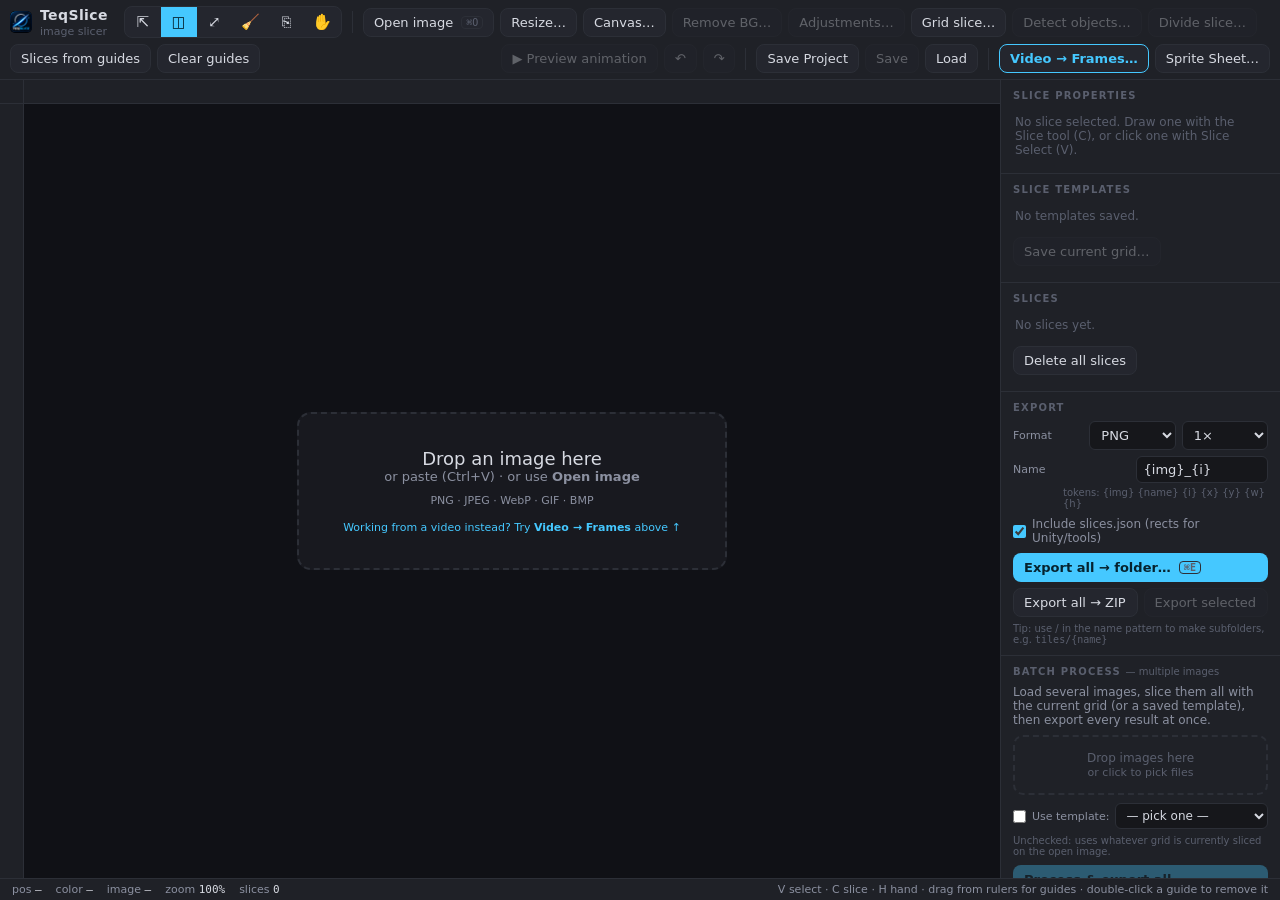
==== commit a546bde7: "Update index.html" ====
--- a/teqslice/index.html
+++ b/teqslice/index.html
@@ -1040,6 +1040,7 @@
   slices:[],                 // {id,name,x,y,w,h,format}
   guides:{v:[], h:[]},       // world px positions
   selId:null,
+  selIds:new Set(),          // multi-selection; selId is the "primary" (last-clicked) member
   tool:"slice",
   zoom:1, ox:40, oy:40,
   snap:true, dim:true, showGuides:true, pixel:true,
@@ -1086,7 +1087,7 @@
     S.img = st.img; S.W = st.W; S.H = st.H;
     $("sImg").textContent = `${S.W}×${S.H}`;
   }
-  if(!S.slices.find(s=>s.id===S.selId)) S.selId = null;
+  if(!S.slices.find(s=>s.id===S.selId)){ S.selId=null; S.selIds=new Set(); }
   refreshAll();
 }
 function undo(){
@@ -1188,7 +1189,7 @@
   // slices
   const ord = orderedSlices();
   ord.forEach((sl,i)=>{
-    const sel = sl.id===S.selId;
+    const sel = S.selIds.has(sl.id);
     const x=Math.round(w2sX(sl.x))+.5, y=Math.round(w2sY(sl.y))+.5;
     const w=Math.round(sl.w*S.zoom), h=Math.round(sl.h*S.zoom);
     ctx.lineWidth = sel?2:1;
@@ -1202,14 +1203,25 @@
     ctx.fillRect(x-.5, y-.5, tw, 14);
     ctx.fillStyle = "#06232f";
     ctx.fillText(label, x+3.5, y+10);
-    // handles
-    if(sel){
+    // handles — only meaningful (and only drawn) for a single selected slice
+    if(sel && S.selIds.size===1){
       ctx.fillStyle="#ffb54c"; ctx.strokeStyle="#16171b";
       for(const [hx,hy] of handlePoints(sl)){
         ctx.fillRect(hx-4,hy-4,8,8); ctx.strokeRect(hx-4.5,hy-4.5,9,9);
       }
     }
   });
+
+  // live marquee selection rect
+  if(drag && drag.type==="marquee"){
+    const r = drag.rect;
+    ctx.save();
+    ctx.fillStyle="rgba(69,200,255,.12)";
+    ctx.fillRect(r.x,r.y,r.w,r.h);
+    ctx.strokeStyle="#45c8ff"; ctx.lineWidth=1;
+    ctx.strokeRect(r.x+.5,r.y+.5,r.w,r.h);
+    ctx.restore();
+  }
 
   // clone stamp source crosshair + live ghost preview of what will be pasted
   if(S.tool==="clone" && S.img){
@@ -1572,6 +1584,17 @@
   }
   return best;
 }
+// Screen-space rect -> ids of every slice it overlaps at all (partial
+// overlap counts, not just full containment — more forgiving to drag).
+function slicesInScreenRect(rect){
+  const wx1=s2wX(rect.x), wy1=s2wY(rect.y);
+  const wx2=s2wX(rect.x+rect.w), wy2=s2wY(rect.y+rect.h);
+  const minX=Math.min(wx1,wx2), maxX=Math.max(wx1,wx2);
+  const minY=Math.min(wy1,wy2), maxY=Math.max(wy1,wy2);
+  return S.slices
+    .filter(sl => sl.x < maxX && sl.x+sl.w > minX && sl.y < maxY && sl.y+sl.h > minY)
+    .map(sl => sl.id);
+}
 function hitGuide(px,py){
   if(!S.showGuides) return null;
   const tol=5;
@@ -1670,7 +1693,7 @@
   }
   // select tool
   const sl = selected();
-  if(sl){
+  if(sl && S.selIds.size===1){
     const hi = hitHandle(sl,px,py);
     if(hi>=0){ pushUndo(); drag={type:"resize", id:sl.id, handle:hi, orig:{...sl}}; return; }
   }
@@ -1679,11 +1702,24 @@
     pos: g.axis==="v"?S.guides.v[g.idx]:S.guides.h[g.idx]}; return; }
   const hs = hitSlice(px,py);
   if(hs){
-    select(hs.id);
+    if(e.shiftKey){
+      toggleSelect(hs.id); // additive/subtractive; click again without Shift to drag
+      return;
+    }
+    if(!S.selIds.has(hs.id)) select(hs.id); // clicking outside the current selection replaces it
+    // Group move: carries every slice currently selected (always includes
+    // hs, per the line above). A click with no real movement collapses the
+    // selection down to just this one slice on pointerup.
     pushUndo();
-    drag={type:"move", id:hs.id, wx:s2wX(px)-hs.x, wy:s2wY(py)-hs.y, moved:false};
+    const ids=[...S.selIds];
+    const starts={};
+    for(const id of ids){ const s=S.slices.find(x=>x.id===id); if(s) starts[id]={ox:s.x, oy:s.y}; }
+    drag={type:"move", ids, anchorId:hs.id, wx:s2wX(px)-hs.x, wy:s2wY(py)-hs.y, starts, moved:false};
   } else {
-    select(null);
+    // Empty space: start a marquee. Shift makes it additive to the current
+    // selection; a drag with negligible movement is treated as a plain
+    // click on pointerup (deselect-all, or no-op if additive).
+    drag={type:"marquee", ax:px, ay:py, additive:e.shiftKey, rect:{x:px,y:py,w:0,h:0}};
   }
 });
 
@@ -1727,17 +1763,31 @@
                w:Math.abs(wx-drag.ax), h:Math.abs(wy-drag.ay)};
   }
   else if(drag.type==="move"){
-    const sl = S.slices.find(s=>s.id===drag.id); if(!sl) return;
-    const c = snapCandidates(sl.id);
+    const anchor = S.slices.find(s=>s.id===drag.anchorId); if(!anchor) return;
+    const c = snapCandidates(anchor.id);
     let nx = s2wX(px)-drag.wx, ny = s2wY(py)-drag.wy;
-    // snap either edge
-    const sx1=snapVal(nx,c.xs), sx2=snapVal(nx+sl.w,c.xs)-sl.w;
+    // snap either edge of the anchor slice; the rest of the group follows
+    // it rigidly (same delta), each still clamped to the canvas on its own
+    const sx1=snapVal(nx,c.xs), sx2=snapVal(nx+anchor.w,c.xs)-anchor.w;
     nx = Math.abs(sx1-nx)<=Math.abs(sx2-nx) ? sx1 : sx2;
-    const sy1=snapVal(ny,c.ys), sy2=snapVal(ny+sl.h,c.ys)-sl.h;
+    const sy1=snapVal(ny,c.ys), sy2=snapVal(ny+anchor.h,c.ys)-anchor.h;
     ny = Math.abs(sy1-ny)<=Math.abs(sy2-ny) ? sy1 : sy2;
-    sl.x = Math.round(clamp(nx,0,S.W-sl.w));
-    sl.y = Math.round(clamp(ny,0,S.H-sl.h));
-    drag.moved=true; syncProps(); statusRect(sl);
+    const anchorNewX = Math.round(clamp(nx,0,S.W-anchor.w));
+    const anchorNewY = Math.round(clamp(ny,0,S.H-anchor.h));
+    const dx = anchorNewX - drag.starts[drag.anchorId].ox;
+    const dy = anchorNewY - drag.starts[drag.anchorId].oy;
+    for(const id of drag.ids){
+      const s = S.slices.find(x=>x.id===id); const st=drag.starts[id];
+      if(!s || !st) continue;
+      s.x = Math.round(clamp(st.ox+dx, 0, S.W-s.w));
+      s.y = Math.round(clamp(st.oy+dy, 0, S.H-s.h));
+    }
+    if(dx!==0 || dy!==0) drag.moved=true;
+    syncProps(); statusRect(anchor);
+  }
+  else if(drag.type==="marquee"){
+    drag.rect = {x:Math.min(drag.ax,px), y:Math.min(drag.ay,py),
+                 w:Math.abs(px-drag.ax), h:Math.abs(py-drag.ay)};
   }
   else if(drag.type==="resize"){
     const sl = S.slices.find(s=>s.id===drag.id); if(!sl) return;
@@ -1809,6 +1859,23 @@
     // null and silently fail to commit the guide. Bail out here and leave
     // drag alone so the ruler's handler can finish the job.
     return;
+  }
+  else if(drag.type==="marquee"){
+    const r = drag.rect;
+    if(r.w<3 && r.h<3){
+      // negligible movement — treat as a plain click on empty space
+      if(!drag.additive) select(null);
+    } else {
+      const hitIds = slicesInScreenRect(r);
+      const finalIds = drag.additive ? [...new Set([...S.selIds, ...hitIds])] : hitIds;
+      selectSet(finalIds);
+    }
+  }
+  else if(drag.type==="move" && !drag.moved){
+    // clicked (didn't drag) a slice that was part of a larger selection —
+    // collapse down to just that one, matching how most editors treat a
+    // plain click on a multi-selected item
+    select(drag.anchorId);
   }
   if(drag.type==="clone") CLONE.live=null;
   drag=null; updateCursor(e.offsetX,e.offsetY);
@@ -1887,7 +1954,26 @@
 rulerDrag(rY,"v"); // left ruler -> vertical guide
 
 /* ============================== selection & panels ============================== */
-function select(id){ S.selId=id; refreshAll(); }
+function select(id){
+  S.selId=id;
+  S.selIds = id ? new Set([id]) : new Set();
+  refreshAll();
+}
+// Replaces the whole multi-selection wholesale (used by marquee drag).
+function selectSet(ids){
+  S.selIds = new Set(ids);
+  S.selId = ids.length ? ids[ids.length-1] : null;
+  refreshAll();
+}
+// Adds/removes one id from the current multi-selection (shift+click).
+function toggleSelect(id){
+  if(S.selIds.has(id)) S.selIds.delete(id); else S.selIds.add(id);
+  S.selId = S.selIds.size ? id : null;
+  refreshAll();
+}
+function selectedMulti(){
+  return S.slices.filter(s=>S.selIds.has(s.id));
+}
 
 function syncProps(){
   const sl=selected();
@@ -1914,7 +2000,7 @@
   list.innerHTML="";
   ord.forEach((sl,i)=>{
     const row=document.createElement("div");
-    row.className="sliceRow"+(sl.id===S.selId?" on":"");
+    row.className="sliceRow"+(S.selIds.has(sl.id)?" on":"");
     const b=document.createElement("span"); b.className="badge"; b.textContent=String(i+1).padStart(2,"0");
     const nm=document.createElement("input"); nm.type="text"; nm.value=sl.name; nm.spellcheck=false;
     nm.addEventListener("change",()=>{ pushUndo(); sl.name=nm.value||sl.name; refreshAll(); });
@@ -1923,9 +2009,14 @@
     const del=document.createElement("button"); del.className="del"; del.textContent="✕"; del.title="Delete slice";
     del.addEventListener("click",e=>{ e.stopPropagation(); pushUndo();
       S.slices=S.slices.filter(s=>s.id!==sl.id);
-      if(S.selId===sl.id) S.selId=null; refreshAll(); });
+      S.selIds.delete(sl.id);
+      if(S.selId===sl.id) S.selId = S.selIds.size ? [...S.selIds].pop() : null;
+      refreshAll(); });
     row.append(b,nm,d,del);
-    row.addEventListener("pointerdown",()=>select(sl.id));
+    row.addEventListener("pointerdown",e=>{
+      if(e.shiftKey || e.ctrlKey || e.metaKey) toggleSelect(sl.id);
+      else select(sl.id);
+    });
     list.appendChild(row);
   });
 }
@@ -1977,13 +2068,13 @@
 });
 $("btnDel").addEventListener("click",()=>{ delSelected(); });
 function delSelected(){
-  const sl=selected(); if(!sl) return;
+  if(!S.selIds.size) return;
   pushUndo();
-  S.slices=S.slices.filter(s=>s.id!==sl.id); S.selId=null; refreshAll();
+  S.slices=S.slices.filter(s=>!S.selIds.has(s.id)); S.selId=null; S.selIds=new Set(); refreshAll();
 }
 $("btnClearSlices").addEventListener("click",()=>{
   if(!S.slices.length) return;
-  pushUndo(); S.slices=[]; S.selId=null; refreshAll();
+  pushUndo(); S.slices=[]; S.selId=null; S.selIds=new Set(); refreshAll();
 });
 
 /* ============================== image loading ============================== */
@@ -1996,7 +2087,7 @@
     c.getContext("2d").drawImage(im,0,0);
     S.img=c; S.W=c.width; S.H=c.height;
     S.name=(file.name||"image").replace(/\.[^.]+$/,"");
-    S.slices=[]; S.guides={v:[],h:[]}; S.selId=null;
+    S.slices=[]; S.guides={v:[],h:[]}; S.selId=null; S.selIds=new Set();
     undoStack=[]; redoStack=[]; updateUndoButtons(); dirty=false;
     $("drop").classList.add("hide");
     $("sImg").textContent=`${S.W}×${S.H}`;
@@ -2029,7 +2120,7 @@
   });
   S.guides.v = S.guides.v.filter(g=>g>=0&&g<=S.W);
   S.guides.h = S.guides.h.filter(g=>g>=0&&g<=S.H);
-  if(!S.slices.find(s=>s.id===S.selId)) S.selId=null;
+  if(!S.slices.find(s=>s.id===S.selId)){ S.selId=null; S.selIds=new Set(); }
 }
 function setImage(canvas){
   S.img=canvas; S.W=canvas.width; S.H=canvas.height;
@@ -2154,7 +2245,7 @@
 $("gCancel").addEventListener("click",()=>$("dlgGrid").close());
 $("gOk").addEventListener("click",()=>{
   pushUndo();
-  if($("gReplace").checked){ S.slices=[]; S.selId=null; }
+  if($("gReplace").checked){ S.slices=[]; S.selId=null; S.selIds=new Set(); }
   if($("gByCount").checked){
     const rows=Math.max(1,+$("gRows").value|0), cols=Math.max(1,+$("gCols").value|0);
     const rs=segsCount(0,S.H,rows,$("gUniform").checked);
@@ -2373,7 +2464,7 @@
 $("dtOk").addEventListener("click",()=>{
   if(!DT.results || !DT.results.length){ $("dlgDetect").close(); return; }
   pushUndo();
-  if($("dtReplace").checked){ S.slices=[]; S.selId=null; }
+  if($("dtReplace").checked){ S.slices=[]; S.selId=null; S.selIds=new Set(); }
   DT.results.forEach((r,i)=>{
     const sl=newSlice(r.x,r.y,r.w,r.h);
     sl.name=`${S.name}_obj${String(i+1).padStart(2,"0")}`;
@@ -2399,7 +2490,7 @@
       ? segsCount(sl.x, sl.w, Math.max(1,+$("dvCols").value|0), uni)
       : segsSize(sl.x, sl.w, Math.max(1,+$("dvColPx").value|0), !uni);
   }
-  S.slices=S.slices.filter(s=>s.id!==sl.id); S.selId=null;
+  S.slices=S.slices.filter(s=>s.id!==sl.id); S.selId=null; S.selIds=new Set();
   rows.forEach((r,ri)=>cols.forEach((c,ci)=>{
     const n=newSlice(c.s,r.s,c.z,r.z);
     n.name=`${sl.name}_${ri+1}-${ci+1}`; n.format=sl.format;
@@ -2413,7 +2504,7 @@
   const hs=[...new Set([0,...S.guides.h.filter(v=>v>0&&v<S.H).map(Math.round),S.H])].sort((a,b)=>a-b);
   if(vs.length<2&&hs.length<2) return;
   pushUndo();
-  S.slices=[]; S.selId=null;
+  S.slices=[]; S.selId=null; S.selIds=new Set();
   for(let r=0;r<hs.length-1;r++) for(let c=0;c<vs.length-1;c++){
     const sl=newSlice(vs[c],hs[r],vs[c+1]-vs[c],hs[r+1]-hs[r]);
     sl.name=`${S.name}_${String(r+1).padStart(2,"0")}_${String(c+1).padStart(2,"0")}`;
@@ -2626,7 +2717,10 @@
 function exportDefault(){ exportSlices(orderedSlices(), FOLDER_OK?"folder":"zip"); }
 $("btnExportFolder").addEventListener("click",()=>exportSlices(orderedSlices(),"folder"));
 $("btnExportAll").addEventListener("click",()=>exportSlices(orderedSlices(),"zip"));
-$("btnExportSel").addEventListener("click",()=>{ const sl=selected(); if(sl) exportSlices([sl],"single"); });
+$("btnExportSel").addEventListener("click",()=>{
+  const ms=selectedMulti();
+  if(ms.length) exportSlices(ms, ms.length>1?"zip":"single");
+});
 if(!FOLDER_OK){
   $("btnExportFolder").style.display="none";
   $("btnExportAll").classList.add("primary");
@@ -3083,7 +3177,7 @@
         S.name=d.name||"image";
         S.slices=(d.slices||[]).map(s=>({format:"",...s}));
         nextId = Math.max(0,...S.slices.map(s=>s.id))+1;
-        S.guides=d.guides||{v:[],h:[]}; S.selId=null;
+        S.guides=d.guides||{v:[],h:[]}; S.selId=null; S.selIds=new Set();
         undoStack=[]; redoStack=[]; updateUndoButtons(); dirty=false;
         $("drop").classList.add("hide");
         $("sImg").textContent=`${S.W}×${S.H}`;
@@ -3207,7 +3301,7 @@
     if(!confirm(`Apply template "${t.name}"? This will replace all ${S.slices.length} existing slice(s).`)) return;
   }
   pushUndo();
-  S.slices=[]; S.selId=null;
+  S.slices=[]; S.selId=null; S.selIds=new Set();
   const rs = segsCount(0, S.H, t.rows, t.uniform);
   const cs = segsCount(0, S.W, t.cols, t.uniform);
   rs.forEach((r,ri)=>cs.forEach((c,ci)=>{
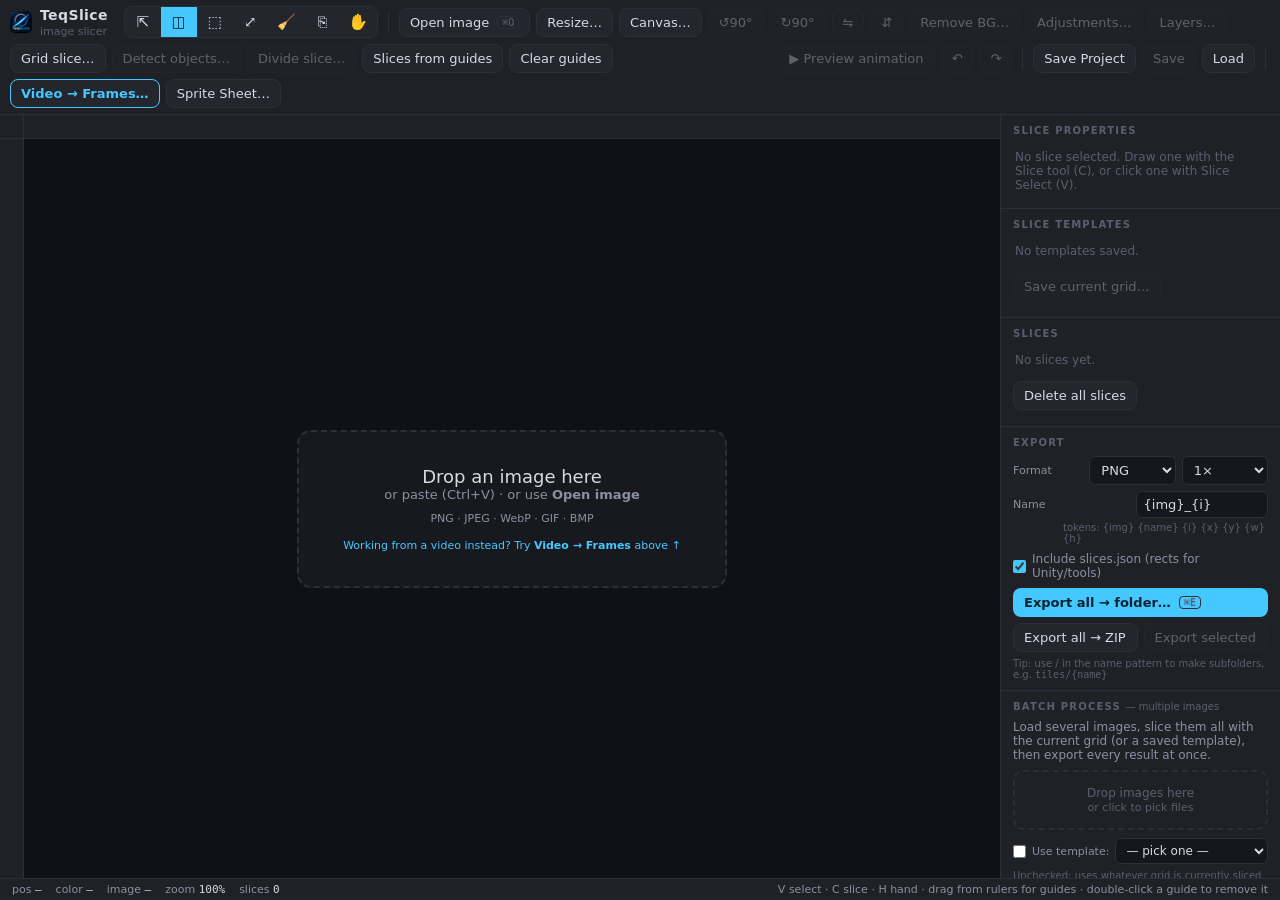
==== commit 379717b6: "Update index.html" ====
--- a/teqslice/index.html
+++ b/teqslice/index.html
@@ -21,7 +21,7 @@
 body{
   background:var(--bg); color:var(--ink);
   font-family:system-ui,-apple-system,"Segoe UI",Roboto,sans-serif;
-  display:grid; grid-template-rows:auto 1fr auto; user-select:none;
+  display:grid; grid-template-rows:auto auto 1fr auto; user-select:none;
 }
 .mono{font-family:ui-monospace,"Cascadia Code","JetBrains Mono",Menlo,Consolas,monospace}
 
@@ -30,6 +30,27 @@
   display:flex; align-items:center; gap:6px; padding:6px 10px;
   background:var(--panel); border-bottom:1px solid var(--edge); flex-wrap:wrap;
 }
+/* ---------- document tabs ---------- */
+#docTabs{
+  display:none; align-items:stretch; gap:1px; padding:0 6px;
+  background:var(--bg); border-bottom:1px solid var(--edge); overflow-x:auto;
+}
+#docTabs.show{display:flex}
+.docTab{
+  display:flex; align-items:center; gap:6px; padding:7px 8px 7px 12px;
+  background:var(--panel); border:1px solid var(--edge); border-bottom:none;
+  border-radius:8px 8px 0 0; margin-top:4px; font-size:12px; color:var(--dim);
+  cursor:pointer; white-space:nowrap; max-width:200px;
+}
+.docTab.on{background:var(--bg); color:var(--ink); border-color:var(--accent)}
+.docTab .name{overflow:hidden; text-overflow:ellipsis; white-space:nowrap}
+.docTab .dot{width:6px; height:6px; border-radius:50%; background:var(--hot); flex:0 0 auto; display:none}
+.docTab.dirty .dot{display:block}
+.docTab .x{
+  flex:0 0 auto; width:16px; height:16px; border-radius:4px; text-align:center; line-height:16px;
+  color:var(--faint); font-size:12px;
+}
+.docTab .x:hover{background:rgba(255,255,255,.08); color:var(--ink)}
 /* Electron's frameless titlebar overlay (min/max/close) sits on top of the
    page in the top-right corner. Reserve space so it never covers buttons,
    and let the empty header background double as a drag handle. */
@@ -157,14 +178,13 @@
 .anim-btn.danger:hover{background:rgba(255,107,107,.12)}
 #btnPreview:not(:disabled){background:var(--accent); color:#06232f; border-color:transparent; font-weight:600}
 #btnPreview:not(:disabled):hover{background:#6ad4ff}
-#btnOpenVideo{border-color:var(--accent); color:var(--accent); font-weight:600}
-#btnOpenVideo:hover{background:rgba(69,200,255,.12)}
-#btnOpenVideo.hint{ animation:tsPulse 1.4s ease-out 4; }
+#btnOpenVideo,#btnLayers:not(:disabled),#btnAdjust:not(:disabled){border-color:var(--accent); color:var(--accent); font-weight:600}
+#btnOpenVideo:hover,#btnLayers:not(:disabled):hover,#btnAdjust:not(:disabled):hover{background:rgba(69,200,255,.12)}
 @keyframes tsPulse{
   0%,100%{ box-shadow:0 0 0 0 rgba(69,200,255,.55); }
   50%{ box-shadow:0 0 0 7px rgba(69,200,255,0); }
 }
-#btnPreview.hint{ animation:tsPulse 1.4s ease-out 4; }
+.btn.hint{ animation:tsPulse 1.4s ease-out 4; }
 #animSeamWarn{
   display:none; align-items:center; gap:6px; color:#ffcf4c; font-size:12px;
   background:rgba(255,207,76,.1); border:1px solid rgba(255,207,76,.35);
@@ -264,6 +284,48 @@
   font-family:ui-monospace,monospace; font-size:11px; color:var(--dim);
 }
 #sheetSkipBox .actions{display:flex; gap:8px; justify-content:flex-end}
+
+/* ---------- layer editor ---------- */
+#layerOverlay{
+  position:fixed; inset:0; z-index:200; background:rgba(10,11,14,.95);
+  display:flex; flex-direction:row;
+}
+#layerOverlay.hide{display:none}
+#layerClose{
+  position:absolute; top:12px; right:12px; z-index:5;
+  background:rgba(31,33,39,.85); border:1px solid var(--edge); border-radius:8px;
+  color:var(--dim); font-size:16px; width:28px; height:28px; cursor:pointer;
+}
+#layerClose:hover{color:var(--ink)}
+#layerViewWrap{ flex:1; position:relative; background:#101116; }
+#layerPreview{ position:absolute; inset:0; touch-action:none; }
+#layerSide{
+  width:300px; flex:0 0 auto; background:var(--panel); border-left:1px solid var(--edge);
+  display:flex; flex-direction:column; overflow-y:auto;
+}
+#layerListHead{ display:flex; align-items:center; gap:8px; padding:10px; border-bottom:1px solid var(--edge); }
+#layerList{ display:flex; flex-direction:column; gap:2px; padding:6px; max-height:280px; overflow-y:auto; }
+.layerRow{
+  display:flex; align-items:center; gap:6px; padding:5px 6px; border-radius:6px; cursor:pointer;
+  border:1px solid transparent;
+}
+.layerRow:hover{background:var(--panel2)}
+.layerRow.on{background:#2a3d4a; border-color:var(--slice)}
+.layerRow.base{opacity:.75}
+.layerRow .thumb{
+  width:28px; height:28px; border-radius:4px; background:#22242b repeat;
+  background-size:8px 8px; flex:0 0 auto; overflow:hidden;
+  display:flex; align-items:center; justify-content:center;
+}
+.layerRow .thumb canvas{ max-width:100%; max-height:100%; image-rendering:pixelated; }
+.layerRow .lname{flex:1; font-size:12px; overflow:hidden; text-overflow:ellipsis; white-space:nowrap}
+.layerRow .eye{flex:0 0 auto; cursor:pointer; color:var(--dim); font-size:13px; width:20px; text-align:center}
+.layerRow .eye.off{color:var(--faint)}
+.layerRow .ldel{flex:0 0 auto; color:var(--faint); border-radius:4px; padding:2px 5px; font-size:11px}
+.layerRow .ldel:hover{color:#ff7a7a; background:#3a2226}
+#layerProps{ padding:6px 10px; border-top:1px solid var(--edge); display:flex; flex-direction:column; gap:6px; }
+#layerProps .row{gap:6px}
+#layerActions{ margin-top:auto; padding:10px; border-top:1px solid var(--edge); display:flex; gap:8px; flex-wrap:wrap; }
 #sheetInfo{color:var(--dim); font-size:12px; font-family:ui-monospace,monospace}
 #sheetFrameList{
   display:flex; gap:4px; overflow-x:auto; max-width:88vw; padding:4px;
@@ -361,6 +423,7 @@
   <div class="tgroup" role="toolbar" aria-label="Tools">
     <button class="tool" id="toolSelect"    title="Slice Select (V)">⇱</button>
     <button class="tool" id="toolSlice"     title="Slice (C)">◫</button>
+    <button class="tool" id="toolCrop"      title="Crop — drag to select, Enter to apply, Esc to cancel (R)">⬚</button>
     <button class="tool" id="toolTransform" title="Free Transform — resize image (T)">⤢</button>
     <button class="tool" id="toolErase"     title="Erase — brush to transparent (E)">🧹</button>
     <button class="tool" id="toolClone"     title="Clone Stamp — Alt+Click to set source, drag to paint (S)">⎘</button>
@@ -388,8 +451,13 @@
   <button class="btn" id="btnOpen">Open image<kbd>⌘O</kbd></button>
   <button class="btn" id="btnResize">Resize…</button>
   <button class="btn" id="btnCanvas">Canvas…</button>
+  <button class="btn" id="btnRotateCCW" disabled title="Rotate 90° counter-clockwise">↺90°</button>
+  <button class="btn" id="btnRotateCW" disabled title="Rotate 90° clockwise">↻90°</button>
+  <button class="btn" id="btnFlipH" disabled title="Flip horizontal">⇋</button>
+  <button class="btn" id="btnFlipV" disabled title="Flip vertical">⇵</button>
   <button class="btn" id="btnRemoveBG" disabled>Remove BG…</button>
   <button class="btn" id="btnAdjust" disabled title="Brightness/Contrast and Hue/Saturation, with a live preview">Adjustments…</button>
+  <button class="btn" id="btnLayers" disabled title="Layer Editor — composite sprites from other images onto this one">Layers…</button>
   <button class="btn" id="btnGrid">Grid slice…</button>
   <button class="btn" id="btnDetect" disabled title="Smart Slice Detection — auto-find isolated objects">Detect objects…</button>
   <button class="btn" id="btnDivide" disabled>Divide slice…</button>
@@ -409,6 +477,8 @@
   <button class="btn" id="btnSpriteSheet" title="Sprite Sheet Builder — pack multiple frames into one sheet">Sprite Sheet…</button>
   <button class="btn" id="panelToggle">Panel</button>
 </header>
+
+<div id="docTabs"></div>
 
 <main>
   <div id="stage">
@@ -441,6 +511,29 @@
       <div class="row" style="margin-top:8px">
         <button class="btn primary" id="txApply">Apply<kbd>↵</kbd></button>
         <button class="btn" id="txCancel">Cancel<kbd>Esc</kbd></button>
+      </div>
+    </section>
+
+    <section id="cropPanel" style="display:none">
+      <h2>Crop</h2>
+      <div class="grid2">
+        <div class="row"><label>X</label><input type="number" id="cropX" step="1" min="0"></div>
+        <div class="row"><label>Y</label><input type="number" id="cropY" step="1" min="0"></div>
+      </div>
+      <div class="grid2">
+        <div class="row"><label>W</label><input type="number" id="cropW" step="1" min="1"></div>
+        <div class="row"><label>H</label><input type="number" id="cropH" step="1" min="1"></div>
+      </div>
+      <div class="row" style="margin:8px 0 6px; gap:4px; flex-wrap:wrap">
+        <button class="anim-btn" id="cropAspFree">Free</button>
+        <button class="anim-btn" id="cropAsp1x1">1:1</button>
+        <button class="anim-btn" id="cropAsp16x9">16:9</button>
+        <button class="anim-btn" id="cropAsp4x3">4:3</button>
+      </div>
+      <div style="color:var(--faint); font-size:11px">Drag on the canvas to select an area, or drag its handles once it exists.</div>
+      <div class="row" style="margin-top:8px">
+        <button class="btn primary" id="cropApply">Apply<kbd>↵</kbd></button>
+        <button class="btn" id="cropCancel">Cancel<kbd>Esc</kbd></button>
       </div>
     </section>
 
@@ -756,11 +849,111 @@
 </div>
 <div id="sheetTooltip"></div>
 
+<!-- Layer Editor Overlay -->
+<div id="layerOverlay" class="hide">
+  <button id="layerClose" title="Close (Esc)">✕</button>
+  <div id="layerViewWrap">
+    <canvas id="layerPreview"></canvas>
+  </div>
+  <div id="layerSide">
+    <div id="layerListHead">
+      <button class="anim-btn on" id="layerAdd">Add layer…</button>
+      <button class="anim-btn" id="layerDuplicate" title="Duplicate selected layer">Duplicate</button>
+      <button class="anim-btn" id="layerUndo" disabled title="Undo (Ctrl+Z)">↶</button>
+      <button class="anim-btn" id="layerRedo" disabled title="Redo (Ctrl+Y)">↷</button>
+      <span style="flex:1"></span>
+      <span id="layerInfo" style="color:var(--dim); font-size:11px"></span>
+    </div>
+    <div id="layerList"></div>
+
+    <div class="anim-controls" style="padding:8px 10px">
+      <label><input type="radio" name="layerMode" id="layerModeTransform" value="transform" checked> Transform</label>
+      <label><input type="radio" name="layerMode" id="layerModeErase" value="erase"> Erase</label>
+    </div>
+    <div id="layerEraseControls" style="display:none; padding:0 10px 8px">
+      <div class="row"><label style="min-width:70px">Brush size</label>
+        <input type="range" id="layerEraseSize" min="2" max="300" value="24">
+        <span class="mono" id="layerEraseSizeVal" style="min-width:30px; color:var(--dim)">24</span>
+      </div>
+      <div class="row"><label style="min-width:70px">Feather</label>
+        <input type="range" id="layerEraseFeather" min="0" max="100" value="20">
+        <span class="mono" id="layerEraseFeatherVal" style="min-width:30px; color:var(--dim)">20</span>
+      </div>
+      <div style="color:var(--faint); font-size:11px">Erases pixels from the selected layer itself — permanent to that layer, not covered by the main Undo yet.</div>
+    </div>
+
+    <div id="layerProps">
+      <div class="row"><label style="min-width:70px">Opacity</label>
+        <input type="range" id="layerOpacity" min="0" max="100" value="100">
+        <span class="mono" id="layerOpacityVal" style="min-width:30px; color:var(--dim)">100</span>
+      </div>
+      <div class="row"><label style="min-width:70px">Blend</label>
+        <select id="layerBlend" style="background:var(--bg); border:1px solid var(--edge); border-radius:6px; padding:4px 6px; color:var(--ink); font:inherit; flex:1">
+          <option value="normal">Normal</option>
+          <option value="multiply">Multiply</option>
+          <option value="screen">Screen</option>
+          <option value="overlay">Overlay</option>
+          <option value="darken">Darken</option>
+          <option value="lighten">Lighten</option>
+          <option value="difference">Difference</option>
+        </select>
+      </div>
+      <div class="row"><label style="min-width:70px">Position</label>
+        <input type="number" id="layerX" style="width:60px; background:var(--bg); border:1px solid var(--edge); border-radius:6px; padding:4px 6px; color:var(--ink); font:inherit">
+        <input type="number" id="layerY" style="width:60px; background:var(--bg); border:1px solid var(--edge); border-radius:6px; padding:4px 6px; color:var(--ink); font:inherit">
+      </div>
+      <div class="row"><label style="min-width:70px">Size</label>
+        <input type="number" id="layerW" style="width:60px; background:var(--bg); border:1px solid var(--edge); border-radius:6px; padding:4px 6px; color:var(--ink); font:inherit">
+        <input type="number" id="layerH" style="width:60px; background:var(--bg); border:1px solid var(--edge); border-radius:6px; padding:4px 6px; color:var(--ink); font:inherit">
+      </div>
+      <div class="row"><label style="min-width:70px">Rotation</label>
+        <input type="range" id="layerRot" min="-180" max="180" value="0">
+        <span class="mono" id="layerRotVal" style="min-width:34px; color:var(--dim)">0°</span>
+      </div>
+    </div>
+
+    <div id="layerAdjustPanel" style="padding:8px 10px; border-top:1px solid var(--edge)">
+      <b style="font-size:11px; color:var(--dim)">COLOR ADJUST (this layer)</b>
+      <div class="row" style="margin-top:6px"><label style="min-width:70px">Brightness</label>
+        <input type="range" id="layerAdjBrightness" min="-100" max="100" value="0">
+        <span class="mono" id="layerAdjBrightnessVal" style="min-width:30px; color:var(--dim)">0</span>
+      </div>
+      <div class="row"><label style="min-width:70px">Contrast</label>
+        <input type="range" id="layerAdjContrast" min="-100" max="100" value="0">
+        <span class="mono" id="layerAdjContrastVal" style="min-width:30px; color:var(--dim)">0</span>
+      </div>
+      <div class="row"><label style="min-width:70px">Hue</label>
+        <input type="range" id="layerAdjHue" min="-180" max="180" value="0">
+        <span class="mono" id="layerAdjHueVal" style="min-width:30px; color:var(--dim)">0</span>
+      </div>
+      <div class="row"><label style="min-width:70px">Saturation</label>
+        <input type="range" id="layerAdjSaturation" min="-100" max="100" value="0">
+        <span class="mono" id="layerAdjSaturationVal" style="min-width:30px; color:var(--dim)">0</span>
+      </div>
+      <div class="row" style="gap:8px; margin-top:6px">
+        <button class="anim-btn" id="layerAdjReset">Reset</button>
+        <button class="anim-btn on" id="layerAdjApply">Apply adjust</button>
+      </div>
+    </div>
+    <div class="dlgNote" style="margin:8px">
+      Drag a layer's body to move it, a corner to resize (from its center),
+      or the handle above it to rotate. The bottom layer is your current
+      image and can't be moved or deleted — everything else composites on
+      top of it.
+    </div>
+    <div id="layerActions">
+      <button class="anim-btn on" id="layerApply">Apply to canvas</button>
+      <button class="anim-btn on" id="layerExport">Export composite…</button>
+    </div>
+  </div>
+</div>
+
 <!-- hidden inputs -->
 <input type="file" id="fileImg" accept="image/*" hidden>
 <input type="file" id="fileSheetFolder" webkitdirectory directory multiple hidden>
 <input type="file" id="fileVideo" accept="video/*" hidden>
 <input type="file" id="fileSheetImages" accept="image/*" multiple hidden>
+<input type="file" id="fileLayerImages" accept="image/*" multiple hidden>
 <input type="file" id="fileProj" accept=".json,application/json" hidden>
 
 <!-- Divide dialog -->
@@ -1041,6 +1234,8 @@
   guides:{v:[], h:[]},       // world px positions
   selId:null,
   selIds:new Set(),          // multi-selection; selId is the "primary" (last-clicked) member
+  layerStack:[],             // Layer Editor's extra layers for this document (base layer = S.img, not stored here)
+  layerUndoStack:[], layerRedoStack:[], // Layer Editor's own undo history, separate from the main document undo
   tool:"slice",
   zoom:1, ox:40, oy:40,
   snap:true, dim:true, showGuides:true, pixel:true,
@@ -1223,6 +1418,26 @@
     ctx.restore();
   }
 
+  // crop tool: dim everything outside the pending crop rect, outline + handles on it
+  if(S.tool==="crop" && CROP.rect){
+    const r = CROP.rect;
+    const x1=Math.round(w2sX(r.x)), y1=Math.round(w2sY(r.y));
+    const x2=Math.round(w2sX(r.x+r.w)), y2=Math.round(w2sY(r.y+r.h));
+    ctx.save();
+    ctx.fillStyle="rgba(0,0,0,.55)";
+    ctx.fillRect(0,0,cv.width,y1);
+    ctx.fillRect(0,y2,cv.width,cv.height-y2);
+    ctx.fillRect(0,y1,x1,y2-y1);
+    ctx.fillRect(x2,y1,cv.width-x2,y2-y1);
+    ctx.strokeStyle="#ffb54c"; ctx.lineWidth=1.5;
+    ctx.strokeRect(x1+.5,y1+.5,x2-x1,y2-y1);
+    ctx.fillStyle="#ffb54c"; ctx.strokeStyle="#16171b";
+    for(const [hx,hy] of handlePoints(r)){
+      ctx.fillRect(hx-4,hy-4,8,8); ctx.strokeRect(hx-4.5,hy-4.5,9,9);
+    }
+    ctx.restore();
+  }
+
   // clone stamp source crosshair + live ghost preview of what will be pasted
   if(S.tool==="clone" && S.img){
     const pt = CLONE.live || CLONE.source;
@@ -1500,15 +1715,18 @@
   S.tool=t;
   $("toolSelect").classList.toggle("on",t==="select");
   $("toolSlice").classList.toggle("on",t==="slice");
+  $("toolCrop").classList.toggle("on",t==="crop");
   $("toolTransform").classList.toggle("on",t==="transform");
   $("toolErase").classList.toggle("on",t==="erase");
   $("toolClone").classList.toggle("on",t==="clone");
   $("toolHand").classList.toggle("on",t==="hand");
   $("transformPanel").style.display = t==="transform" ? "block":"none";
+  $("cropPanel").style.display = t==="crop" ? "block":"none";
   $("eraseOpts").style.display = t==="erase" ? "flex":"none";
   $("cloneOpts").style.display = t==="clone" ? "flex":"none";
   if(t==="transform" && S.img){ $("txW").value=S.W; $("txH").value=S.H; TX.active=true; }
   else { TX.active=false; TX.preview=null; }
+  if(t!=="crop"){ CROP.rect=null; }
   updateCursor();
   draw();
 }
@@ -1681,6 +1899,23 @@
     CLONE.offsetY = CLONE.source.y - wy;
     drag={type:"clone"};
     cloneStampAt(px,py);
+    return;
+  }
+
+  if(t==="crop"){
+    if(CROP.rect){
+      const hi = hitHandle(CROP.rect, px, py);
+      if(hi>=0){ drag={type:"crop-resize", handle:hi, orig:{...CROP.rect}}; return; }
+      const wx=s2wX(px), wy=s2wY(py);
+      if(wx>=CROP.rect.x && wx<=CROP.rect.x+CROP.rect.w && wy>=CROP.rect.y && wy<=CROP.rect.y+CROP.rect.h){
+        drag={type:"crop-move", startX:CROP.rect.x, startY:CROP.rect.y, startW:wx, startW_y:wy};
+        return;
+      }
+    }
+    const wx = clamp(s2wX(px), 0, S.W), wy = clamp(s2wY(py), 0, S.H);
+    drag={type:"crop-new", ax:wx, ay:wy};
+    CROP.rect = {x:wx, y:wy, w:0, h:0};
+    syncCropPanel();
     return;
   }
 
@@ -1789,6 +2024,45 @@
     drag.rect = {x:Math.min(drag.ax,px), y:Math.min(drag.ay,py),
                  w:Math.abs(px-drag.ax), h:Math.abs(py-drag.ay)};
   }
+  else if(drag.type==="crop-new"){
+    let wx=clamp(s2wX(px),0,S.W), wy=clamp(s2wY(py),0,S.H);
+    if(e.shiftKey || CROP.aspect){
+      const asp = CROP.aspect || 1;
+      const dx=wx-drag.ax, dy=wy-drag.ay;
+      const w=Math.abs(dx);
+      const h=w/asp;
+      wy = drag.ay + Math.sign(dy||1)*h;
+      wx = drag.ax + Math.sign(dx||1)*w;
+      wy = clamp(wy,0,S.H);
+    }
+    CROP.rect={x:Math.round(Math.min(drag.ax,wx)), y:Math.round(Math.min(drag.ay,wy)),
+               w:Math.round(Math.abs(wx-drag.ax)), h:Math.round(Math.abs(wy-drag.ay))};
+    syncCropPanel();
+  }
+  else if(drag.type==="crop-resize"){
+    const o = drag.orig;
+    let x1=o.x, y1=o.y, x2=o.x+o.w, y2=o.y+o.h;
+    const wx = clamp(s2wX(px),0,S.W), wy = clamp(s2wY(py),0,S.H);
+    const h=drag.handle;
+    if([0,6,7].includes(h)) x1=wx;
+    if([2,3,4].includes(h)) x2=wx;
+    if([0,1,2].includes(h)) y1=wy;
+    if([4,5,6].includes(h)) y2=wy;
+    if(CROP.aspect && [0,2,4,6].includes(h)){
+      const w=Math.abs(x2-x1), hh=w/CROP.aspect;
+      if(h===0||h===2) y1=y2-hh; else y2=y1+hh;
+    }
+    CROP.rect={x:Math.round(Math.min(x1,x2)), y:Math.round(Math.min(y1,y2)),
+               w:Math.max(1,Math.round(Math.abs(x2-x1))), h:Math.max(1,Math.round(Math.abs(y2-y1)))};
+    syncCropPanel();
+  }
+  else if(drag.type==="crop-move"){
+    const wx=s2wX(px), wy=s2wY(py);
+    const nx=drag.startX+(wx-drag.startW), ny=drag.startY+(wy-drag.startW_y);
+    CROP.rect.x = Math.round(clamp(nx, 0, S.W-CROP.rect.w));
+    CROP.rect.y = Math.round(clamp(ny, 0, S.H-CROP.rect.h));
+    syncCropPanel();
+  }
   else if(drag.type==="resize"){
     const sl = S.slices.find(s=>s.id===drag.id); if(!sl) return;
     const c = snapCandidates(sl.id);
@@ -1849,6 +2123,10 @@
       const sl=newSlice(r.x,r.y,r.w,r.h);
       select(sl.id);
     }
+  }
+  else if(drag.type==="crop-new"){
+    if(!CROP.rect || CROP.rect.w<2 || CROP.rect.h<2) CROP.rect=null;
+    syncCropPanel();
   }
   else if(drag.type==="guide" && drag.idx===-1){
     // A guide being dragged out from a ruler is owned end-to-end by
@@ -2025,10 +2303,17 @@
   $("btnPreview").disabled = !S.img || S.slices.length===0;
   $("btnSaveTemplate").disabled = !S.slices.length;
   $("btnSaveImage").disabled = !S.img;
+  $("btnRotateCCW").disabled = !S.img;
+  $("btnRotateCW").disabled = !S.img;
+  $("btnFlipH").disabled = !S.img;
+  $("btnFlipV").disabled = !S.img;
   $("btnRemoveBG").disabled = !S.img;
   $("btnAdjust").disabled = !S.img;
+  $("btnLayers").disabled = !S.img;
   $("btnDetect").disabled = !S.img;
   maybeHintPreview();
+  maybeHintLayers();
+  maybeHintAdjust();
   draw();
 }
 
@@ -2040,6 +2325,18 @@
     btn.classList.remove("hint");
     return;
   }
+  btn.classList.add("hint");
+}
+// Same idea for Layers and Adjustments — both are only useful once an
+// image is loaded, so pulse once the first time each becomes clickable.
+function maybeHintLayers(){
+  const btn=$("btnLayers");
+  if(btn.disabled || localStorage.getItem("ts_seenLayers")){ btn.classList.remove("hint"); return; }
+  btn.classList.add("hint");
+}
+function maybeHintAdjust(){
+  const btn=$("btnAdjust");
+  if(btn.disabled || localStorage.getItem("ts_seenAdjust")){ btn.classList.remove("hint"); return; }
   btn.classList.add("hint");
 }
 
@@ -2077,6 +2374,138 @@
   pushUndo(); S.slices=[]; S.selId=null; S.selIds=new Set(); refreshAll();
 });
 
+/* ============================== documents (tabs) ============================== */
+// The rest of the app reads/writes the single live `S` object plus the
+// top-level `undoStack`/`redoStack`/`dirty`/`nextId` variables — that's
+// unchanged and untouched. What's new is a DOCS array holding a saved
+// snapshot of every OTHER open document; switching tabs just copies the
+// active doc's live fields out into its snapshot, then copies the target
+// tab's snapshot back into the live fields. Every existing function that
+// reads S keeps working exactly as before, on whichever doc is "live".
+const DOCS = [];
+let activeDocId = null;
+let docIdSeq = 1;
+
+function snapshotCurrentIntoDoc(doc){
+  if(!doc) return;
+  doc.name=S.name; doc.img=S.img; doc.W=S.W; doc.H=S.H;
+  doc.slices=S.slices; doc.guides=S.guides; doc.selId=S.selId; doc.selIds=S.selIds;
+  doc.zoom=S.zoom; doc.ox=S.ox; doc.oy=S.oy;
+  doc.undoStack=undoStack; doc.redoStack=redoStack; doc.dirty=dirty; doc.nextId=nextId;
+  doc.layerStack=S.layerStack;
+  doc.layerUndoStack=S.layerUndoStack; doc.layerRedoStack=S.layerRedoStack;
+}
+function restoreDocIntoCurrent(doc){
+  S.name=doc.name; S.img=doc.img; S.W=doc.W; S.H=doc.H;
+  S.slices=doc.slices; S.guides=doc.guides; S.selId=doc.selId; S.selIds=doc.selIds;
+  S.zoom=doc.zoom; S.ox=doc.ox; S.oy=doc.oy;
+  undoStack=doc.undoStack; redoStack=doc.redoStack; dirty=doc.dirty; nextId=doc.nextId;
+  S.layerStack=doc.layerStack||[];
+  S.layerUndoStack=doc.layerUndoStack||[]; S.layerRedoStack=doc.layerRedoStack||[];
+  $("sImg").textContent = S.img ? `${S.W}×${S.H}` : "—";
+  document.title = S.name ? `TeqSlice — ${S.name}` : "TeqSlice";
+}
+function refreshTabs(){
+  const el=$("docTabs");
+  el.classList.toggle("show", DOCS.length>1);
+  el.innerHTML="";
+  DOCS.forEach(doc=>{
+    const isDirty = doc.id===activeDocId ? dirty : doc.dirty;
+    const tab=document.createElement("div");
+    tab.className="docTab"+(doc.id===activeDocId?" on":"")+(isDirty?" dirty":"");
+    tab.title=doc.name;
+    const dot=document.createElement("span"); dot.className="dot";
+    const nm=document.createElement("span"); nm.className="name"; nm.textContent=doc.name;
+    const x=document.createElement("span"); x.className="x"; x.textContent="✕"; x.title="Close tab";
+    x.addEventListener("click", e=>{ e.stopPropagation(); closeDoc(doc.id); });
+    tab.append(dot,nm,x);
+    tab.addEventListener("click", ()=> switchToDoc(doc.id));
+    el.appendChild(tab);
+  });
+}
+function switchToDoc(id){
+  if(id===activeDocId) return;
+  const cur = DOCS.find(d=>d.id===activeDocId);
+  if(cur) snapshotCurrentIntoDoc(cur);
+  const next = DOCS.find(d=>d.id===id);
+  if(!next) return;
+  restoreDocIntoCurrent(next);
+  activeDocId = id;
+  updateUndoButtons();
+  $("drop").classList.toggle("hide", !!S.img);
+  fit(); refreshAll(); refreshTabs();
+}
+function openNewDoc(canvas, name){
+  const cur = DOCS.find(d=>d.id===activeDocId);
+  if(cur) snapshotCurrentIntoDoc(cur);
+  const doc = {
+    id: docIdSeq++, name, img:canvas, W:canvas.width, H:canvas.height,
+    slices:[], guides:{v:[],h:[]}, selId:null, selIds:new Set(),
+    zoom:1, ox:40, oy:40, undoStack:[], redoStack:[], dirty:false, nextId:1,
+    layerStack:[], layerUndoStack:[], layerRedoStack:[]
+  };
+  DOCS.push(doc);
+  restoreDocIntoCurrent(doc);
+  activeDocId = doc.id;
+  updateUndoButtons();
+  $("drop").classList.add("hide");
+  fit(); refreshAll(); refreshTabs();
+}
+function closeDoc(id){
+  const doc = DOCS.find(d=>d.id===id);
+  if(!doc) return;
+  const isDirty = id===activeDocId ? dirty : doc.dirty;
+  if(isDirty && !confirm(`"${doc.name}" has unsaved changes. Close anyway?`)) return;
+
+  const idx = DOCS.indexOf(doc);
+  DOCS.splice(idx,1);
+  if(id===activeDocId){
+    if(DOCS.length){
+      const next = DOCS[Math.max(0, idx-1)];
+      restoreDocIntoCurrent(next);
+      activeDocId = next.id;
+      updateUndoButtons();
+      fit(); refreshAll();
+    } else {
+      activeDocId = null;
+      S.img=null; S.name="image"; S.W=0; S.H=0; S.slices=[]; S.guides={v:[],h:[]};
+      S.selId=null; S.selIds=new Set(); S.zoom=1; S.ox=40; S.oy=40; S.layerStack=[];
+      S.layerUndoStack=[]; S.layerRedoStack=[];
+      undoStack=[]; redoStack=[]; dirty=false; nextId=1;
+      updateUndoButtons();
+      $("drop").classList.remove("hide");
+      $("sImg").textContent="—";
+      document.title="TeqSlice";
+      refreshAll();
+    }
+  }
+  refreshTabs();
+}
+
+// Cycle/close tabs — guarded so they don't fire while a modal dialog or
+// full-screen overlay (which already intercepts clicks) has focus.
+function noOverlayOpen(){
+  if(document.querySelector("dialog[open]")) return false;
+  for(const id of ["animOverlay","videoOverlay","sheetOverlay","layerOverlay"]){
+    const el=$(id); if(el && !el.classList.contains("hide")) return false;
+  }
+  return true;
+}
+window.addEventListener("keydown", e=>{
+  if(!noOverlayOpen() || !DOCS.length) return;
+  if(e.ctrlKey && e.key==="Tab"){
+    e.preventDefault();
+    const idx = DOCS.findIndex(d=>d.id===activeDocId);
+    const next = e.shiftKey
+      ? DOCS[(idx-1+DOCS.length)%DOCS.length]
+      : DOCS[(idx+1)%DOCS.length];
+    if(next) switchToDoc(next.id);
+  } else if(e.ctrlKey && !e.shiftKey && e.key.toLowerCase()==="w"){
+    e.preventDefault();
+    if(activeDocId!=null) closeDoc(activeDocId);
+  }
+});
+
 /* ============================== image loading ============================== */
 function loadImageFile(file){
   const url=URL.createObjectURL(file);
@@ -2085,13 +2514,7 @@
     const c=document.createElement("canvas");
     c.width=im.naturalWidth; c.height=im.naturalHeight;
     c.getContext("2d").drawImage(im,0,0);
-    S.img=c; S.W=c.width; S.H=c.height;
-    S.name=(file.name||"image").replace(/\.[^.]+$/,"");
-    S.slices=[]; S.guides={v:[],h:[]}; S.selId=null; S.selIds=new Set();
-    undoStack=[]; redoStack=[]; updateUndoButtons(); dirty=false;
-    $("drop").classList.add("hide");
-    $("sImg").textContent=`${S.W}×${S.H}`;
-    fit(); refreshAll();
+    openNewDoc(c, (file.name||"image").replace(/\.[^.]+$/,""));
     URL.revokeObjectURL(url);
   };
   im.onerror=()=>alert("Couldn't load that file as an image.");
@@ -2111,6 +2534,113 @@
 });
 
 /* ============================== image ops: resize & canvas size ============================== */
+/* ---------- crop tool ---------- */
+const CROP = { rect: null, aspect: null }; // aspect: null=free, or a w/h ratio number
+function syncCropPanel(){
+  const r = CROP.rect;
+  $("cropX").value = r ? r.x : "";
+  $("cropY").value = r ? r.y : "";
+  $("cropW").value = r ? r.w : "";
+  $("cropH").value = r ? r.h : "";
+}
+function setCropAspect(asp, btnId){
+  CROP.aspect = asp;
+  ["cropAspFree","cropAsp1x1","cropAsp16x9","cropAsp4x3"].forEach(id=>$(id).classList.toggle("on", id===btnId));
+  if(CROP.rect && asp){
+    const h = Math.round(CROP.rect.w/asp);
+    CROP.rect.h = Math.min(h, S.H-CROP.rect.y);
+    syncCropPanel(); draw();
+  }
+}
+$("cropAspFree").addEventListener("click",()=>setCropAspect(null,"cropAspFree"));
+$("cropAsp1x1").addEventListener("click",()=>setCropAspect(1,"cropAsp1x1"));
+$("cropAsp16x9").addEventListener("click",()=>setCropAspect(16/9,"cropAsp16x9"));
+$("cropAsp4x3").addEventListener("click",()=>setCropAspect(4/3,"cropAsp4x3"));
+["cropX","cropY","cropW","cropH"].forEach(id=>{
+  $(id).addEventListener("change",()=>{
+    if(!CROP.rect) return;
+    const key = id.replace("crop","").toLowerCase();
+    const v = Math.max(0, Math.round(+$(id).value||0));
+    if(key==="w") CROP.rect.w=Math.max(1,Math.min(v,S.W-CROP.rect.x));
+    else if(key==="h") CROP.rect.h=Math.max(1,Math.min(v,S.H-CROP.rect.y));
+    else if(key==="x") CROP.rect.x=Math.min(v,S.W-CROP.rect.w);
+    else CROP.rect.y=Math.min(v,S.H-CROP.rect.h);
+    syncCropPanel(); draw();
+  });
+});
+function applyCrop(){
+  const r = CROP.rect;
+  if(!S.img || !r || r.w<1 || r.h<1) return;
+  const rx=Math.round(r.x), ry=Math.round(r.y), rw=Math.round(r.w), rh=Math.round(r.h);
+  pushUndo();
+  const c=document.createElement("canvas"); c.width=rw; c.height=rh;
+  c.getContext("2d").drawImage(S.img, rx,ry,rw,rh, 0,0,rw,rh);
+  for(const sl of S.slices){ sl.x-=rx; sl.y-=ry; }
+  S.guides.v = S.guides.v.map(g=>g-rx);
+  S.guides.h = S.guides.h.map(g=>g-ry);
+  setImage(c); clampSlicesGuides();
+  CROP.rect=null;
+  fit(); refreshAll();
+  flashStatus(`Cropped to ${rw}×${rh}`);
+}
+function cancelCrop(){ CROP.rect=null; syncCropPanel(); draw(); }
+$("cropApply").addEventListener("click", applyCrop);
+$("cropCancel").addEventListener("click", cancelCrop);
+
+/* ---------- rotate / flip (whole working image) ---------- */
+// Coordinate remapping tested in isolation before being wired in here
+// (round-trips through 4×CW, CW+CCW, and flip-twice all verified exact).
+function rotateRectCW(r, W, H){ return { x:H-r.y-r.h, y:r.x, w:r.h, h:r.w }; }
+function rotateRectCCW(r, W, H){ return { x:r.y, y:W-r.x-r.w, w:r.h, h:r.w }; }
+function flipRectH(r, W, H){ return { x:W-r.x-r.w, y:r.y, w:r.w, h:r.h }; }
+function flipRectV(r, W, H){ return { x:r.x, y:H-r.y-r.h, w:r.w, h:r.h }; }
+function rotateGuidesCW(guides, W, H){ return { v: guides.h.map(gy=>H-gy), h: guides.v.slice() }; }
+function rotateGuidesCCW(guides, W, H){ return { v: guides.h.slice(), h: guides.v.map(gx=>W-gx) }; }
+function flipGuidesH(guides, W){ return { v: guides.v.map(gx=>W-gx), h: guides.h.slice() }; }
+function flipGuidesV(guides, H){ return { v: guides.v.slice(), h: guides.h.map(gy=>H-gy) }; }
+
+function applyRotate90(dir){ // dir: 1=CW, -1=CCW
+  if(!S.img) return;
+  const W=S.W, H=S.H;
+  pushUndo();
+  const c=document.createElement("canvas"); c.width=H; c.height=W;
+  const x=c.getContext("2d");
+  if(dir>0){ x.translate(H,0); x.rotate(Math.PI/2); }
+  else { x.translate(0,W); x.rotate(-Math.PI/2); }
+  x.drawImage(S.img,0,0);
+  for(const sl of S.slices){
+    const nr = dir>0 ? rotateRectCW(sl,W,H) : rotateRectCCW(sl,W,H);
+    sl.x=Math.round(nr.x); sl.y=Math.round(nr.y); sl.w=Math.round(nr.w); sl.h=Math.round(nr.h);
+  }
+  const ng = dir>0 ? rotateGuidesCW(S.guides,W,H) : rotateGuidesCCW(S.guides,W,H);
+  S.guides = { v: ng.v.map(g=>Math.round(g)), h: ng.h.map(g=>Math.round(g)) };
+  setImage(c); clampSlicesGuides();
+  CROP.rect=null;
+  fit(); refreshAll();
+}
+function applyFlip(axis){ // "h" or "v"
+  if(!S.img) return;
+  const W=S.W, H=S.H;
+  pushUndo();
+  const c=document.createElement("canvas"); c.width=W; c.height=H;
+  const x=c.getContext("2d");
+  if(axis==="h"){ x.translate(W,0); x.scale(-1,1); } else { x.translate(0,H); x.scale(1,-1); }
+  x.drawImage(S.img,0,0);
+  for(const sl of S.slices){
+    const nr = axis==="h" ? flipRectH(sl,W,H) : flipRectV(sl,W,H);
+    sl.x=Math.round(nr.x); sl.y=Math.round(nr.y); sl.w=Math.round(nr.w); sl.h=Math.round(nr.h);
+  }
+  const ng = axis==="h" ? flipGuidesH(S.guides,W) : flipGuidesV(S.guides,H);
+  S.guides = { v: ng.v.map(g=>Math.round(g)), h: ng.h.map(g=>Math.round(g)) };
+  setImage(c); clampSlicesGuides();
+  CROP.rect=null;
+  refreshAll();
+}
+$("btnRotateCW").addEventListener("click",()=>applyRotate90(1));
+$("btnRotateCCW").addEventListener("click",()=>applyRotate90(-1));
+$("btnFlipH").addEventListener("click",()=>applyFlip("h"));
+$("btnFlipV").addEventListener("click",()=>applyFlip("v"));
+
 function clampSlicesGuides(){
   S.slices = S.slices.filter(sl=>{
     const x1=clamp(sl.x,0,S.W), y1=clamp(sl.y,0,S.H);
@@ -2742,12 +3272,46 @@
 
 /* ============================== project save/load ============================== */
 $("btnSave").addEventListener("click",saveProject);
+// Layers hold real canvas pixel data, which isn't JSON-serializable —
+// each gets flattened to a PNG data URL for the save file, alongside its
+// position/transform/blend metadata, and reconstructed on load.
+function serializeLayerStack(){
+  return Promise.all((S.layerStack||[]).map(l => new Promise(res=>{
+    l.canvas.toBlob(blob=>{
+      const fr = new FileReader();
+      fr.onload = () => res({
+        name:l.name, x:l.x, y:l.y, w:l.w, h:l.h, rot:l.rot,
+        opacity:l.opacity, blend:l.blend, visible:l.visible,
+        image: fr.result
+      });
+      fr.readAsDataURL(blob);
+    }, "image/png");
+  })));
+}
+function deserializeLayerStack(savedLayers){
+  return Promise.all((savedLayers||[]).map(sl => new Promise((res,rej)=>{
+    const im=new Image();
+    im.onload=()=>{
+      const c=document.createElement("canvas");
+      c.width=im.naturalWidth; c.height=im.naturalHeight;
+      c.getContext("2d").drawImage(im,0,0);
+      res({
+        id:"L"+(LAYERED.idSeq++), name:sl.name, canvas:c,
+        x:sl.x, y:sl.y, w:sl.w, h:sl.h, rot:sl.rot||0,
+        opacity:sl.opacity??100, blend:sl.blend||"normal", visible:sl.visible!==false
+      });
+    };
+    im.onerror=rej;
+    im.src=sl.image;
+  })));
+}
 async function saveProject(){
   if(!S.img) return false;
   const c=document.createElement("canvas"); c.width=S.W; c.height=S.H;
   c.getContext("2d").drawImage(S.img,0,0);
-  const data={app:"TeqSlice", version:1, name:S.name,
-    image:c.toDataURL("image/png"), slices:S.slices, guides:S.guides};
+  const layers = await serializeLayerStack();
+  const data={app:"TeqSlice", version:2, name:S.name,
+    image:c.toDataURL("image/png"), slices:S.slices, guides:S.guides, layers};
   const ok = await dlOrPicker(new Blob([JSON.stringify(data)],{type:"application/json"}),
     safeName(S.name)+".teqslice.json",
     [{description:"TeqSlice project", accept:{"application/json":[".json"]}}]);
@@ -3169,7 +3733,7 @@
       const d=JSON.parse(fr.result);
       if(!d.image) throw 0;
       const im=new Image();
-      im.onload=()=>{
+      im.onload=async ()=>{
         const c=document.createElement("canvas");
         c.width=im.naturalWidth; c.height=im.naturalHeight;
         c.getContext("2d").drawImage(im,0,0);
@@ -3178,6 +3742,13 @@
         S.slices=(d.slices||[]).map(s=>({format:"",...s}));
         nextId = Math.max(0,...S.slices.map(s=>s.id))+1;
         S.guides=d.guides||{v:[],h:[]}; S.selId=null; S.selIds=new Set();
+        // Reconstruct any saved layers (older project files simply won't
+        // have this field, and load as an empty stack) — and always start
+        // a loaded project with fresh layer-undo history, never carrying
+        // over whatever was in a previously open document.
+        try{ S.layerStack = await deserializeLayerStack(d.layers); }
+        catch{ S.layerStack = []; }
+        S.layerUndoStack=[]; S.layerRedoStack=[];
         undoStack=[]; redoStack=[]; updateUndoButtons(); dirty=false;
         $("drop").classList.add("hide");
         $("sImg").textContent=`${S.W}×${S.H}`;
@@ -3224,8 +3795,8 @@
   if(e.code==="Space" && !typing){ if(!spaceHeld){spaceHeld=true; updateCursor();} e.preventDefault(); return; }
   if(typing) return;
   const mod=e.ctrlKey||e.metaKey;
-  if(mod && e.key.toLowerCase()==="z"){ e.preventDefault(); e.shiftKey?redo():undo(); return; }
-  if(mod && e.key.toLowerCase()==="y"){ e.preventDefault(); redo(); return; }
+  if(mod && e.key.toLowerCase()==="z" && noOverlayOpen()){ e.preventDefault(); e.shiftKey?redo():undo(); return; }
+  if(mod && e.key.toLowerCase()==="y" && noOverlayOpen()){ e.preventDefault(); redo(); return; }
   if(mod && e.key.toLowerCase()==="d"){ e.preventDefault(); $("btnDup").click(); return; }
   if(mod && e.key.toLowerCase()==="s"){
     e.preventDefault();
@@ -3237,6 +3808,7 @@
   if(mod && e.key.toLowerCase()==="e"){ e.preventDefault(); exportDefault(); return; }
   switch(e.key){
     case "t": case "T": if(S.img) setTool("transform"); break;
+    case "r": case "R": if(S.img && !mod) setTool("crop"); break;
     case "e": case "E": if(S.img) setTool("erase"); break;
     case "s": case "S": if(S.img && !mod) setTool("clone"); break;
     case "c": case "C": setTool("slice"); break;
@@ -3247,8 +3819,14 @@
     case "+": case "=": $("btnZoomIn").click(); break;
     case "-": $("btnZoomOut").click(); break;
     case "Enter":
-      if(S.tool==="transform"&&TX.preview){ e.preventDefault(); applyTransform(TX.preview.w,TX.preview.h,false); } break;
-    case "Escape": if(S.tool==="transform"){ TX.preview=null; $("txW").value=S.W; $("txH").value=S.H; draw(); } else select(null); break;
+      if(S.tool==="transform"&&TX.preview){ e.preventDefault(); applyTransform(TX.preview.w,TX.preview.h,false); }
+      else if(S.tool==="crop"&&CROP.rect){ e.preventDefault(); applyCrop(); }
+      break;
+    case "Escape":
+      if(S.tool==="transform"){ TX.preview=null; $("txW").value=S.W; $("txH").value=S.H; draw(); }
+      else if(S.tool==="crop"){ cancelCrop(); }
+      else select(null);
+      break;
     case "ArrowLeft": case "ArrowRight": case "ArrowUp": case "ArrowDown":{
       const sl=selected(); if(!sl) break;
       e.preventDefault(); pushUndo();
@@ -3514,12 +4092,13 @@
   drawAnimFrame();
 });
 // keyboard inside preview
-$("animOverlay").addEventListener("keydown",e=>{
+window.addEventListener("keydown",e=>{
+  if($("animOverlay").classList.contains("hide")) return;
   if(e.code==="Space"){ e.preventDefault(); if(ANIM.playing) stopAnim(); else startAnim(); }
   if(e.key==="ArrowLeft"){ stopAnim(); ANIM.frame=(ANIM.frame-1+ANIM.frames.length)%ANIM.frames.length; drawAnimFrame(); }
   if(e.key==="ArrowRight"){ stopAnim(); ANIM.frame=(ANIM.frame+1)%ANIM.frames.length; drawAnimFrame(); }
   if(e.key==="Escape") closePreview();
-},true);
+});
 // P key opens/closes preview
 window.addEventListener("keydown",e=>{
   if(e.key==="p"||e.key==="P"){
@@ -3873,13 +4452,14 @@
   $("videoOverlay").classList.add("hide");
 }
 $("vidClose").addEventListener("click",closeVideoOverlay);
-$("videoOverlay").addEventListener("keydown", e=>{
+window.addEventListener("keydown", e=>{
+  if($("videoOverlay").classList.contains("hide")) return;
   if(e.code==="Space" && document.activeElement!==$("vidStartTxt") && document.activeElement!==$("vidEndTxt")){
     e.preventDefault();
     $("vidPlayPause").click();
   }
   if(e.key==="Escape") closeVideoOverlay();
-},true);
+});
 
 /* ============================== sprite sheet builder ============================== */
 const SHEET = { frames: [] }; // input queue: [{id, name, canvas, w, h}]
@@ -4282,7 +4862,10 @@
 }
 $("btnSpriteSheet").addEventListener("click", openSheetOverlay);
 $("sheetClose").addEventListener("click", closeSheetOverlay);
-$("sheetOverlay").addEventListener("keydown", e=>{ if(e.key==="Escape") closeSheetOverlay(); }, true);
+window.addEventListener("keydown", e=>{
+  if($("sheetOverlay").classList.contains("hide")) return;
+  if(e.key==="Escape") closeSheetOverlay();
+});
 
 $("sheetAddImages").addEventListener("click", ()=> $("fileSheetImages").click());
 $("fileSheetImages").addEventListener("change", async e=>{
@@ -4599,7 +5182,11 @@
   clearTimeout(ADJ.timer);
   draw();
 }
-$("btnAdjust").addEventListener("click", openAdjust);
+$("btnAdjust").addEventListener("click", ()=>{
+  localStorage.setItem("ts_seenAdjust","1");
+  $("btnAdjust").classList.remove("hint");
+  openAdjust();
+});
 $("adjReset").addEventListener("click", ()=>{
   ["adjBrightness","adjContrast","adjHue","adjSaturation","adjLightness"].forEach(id=>$(id).value=0);
   adjSyncLabels();
@@ -4615,6 +5202,557 @@
   setImage(applied);
   $("dlgAdjust").close();
   refreshAll();
+});
+
+/* ============================== layer editor ============================== */
+// Geometry helpers — tested in isolation (round-trip, hit-test at a rotated
+// boundary, center-fixed resize) before being wired into pointer handling.
+function layerToLocal(px, py, cx, cy, rotDeg){
+  const dx = px-cx, dy = py-cy;
+  const a = -rotDeg*Math.PI/180;
+  return { x: dx*Math.cos(a) - dy*Math.sin(a), y: dx*Math.sin(a) + dy*Math.cos(a) };
+}
+function layerToWorld(lx, ly, cx, cy, rotDeg){
+  const a = rotDeg*Math.PI/180;
+  return { x: cx + lx*Math.cos(a) - ly*Math.sin(a), y: cy + lx*Math.sin(a) + ly*Math.cos(a) };
+}
+function layerHitTest(px, py, layer){
+  const cx=layer.x+layer.w/2, cy=layer.y+layer.h/2;
+  const l = layerToLocal(px,py,cx,cy,layer.rot);
+  return Math.abs(l.x)<=layer.w/2 && Math.abs(l.y)<=layer.h/2;
+}
+// Center-fixed corner resize: box stays centered where it was; new
+// half-extents come from the pointer's position in the box's own
+// (unrotated) local space.
+function layerResizeFromCorner(origLayer, px, py, minSize=4){
+  const cx=origLayer.x+origLayer.w/2, cy=origLayer.y+origLayer.h/2;
+  const l = layerToLocal(px,py,cx,cy,origLayer.rot);
+  const w = Math.max(minSize, Math.abs(l.x)*2);
+  const h = Math.max(minSize, Math.abs(l.y)*2);
+  return { x: cx-w/2, y: cy-h/2, w, h };
+}
+const LAYER_BLEND_OPS = {
+  normal:"source-over", multiply:"multiply", screen:"screen", overlay:"overlay",
+  darken:"darken", lighten:"lighten", difference:"difference"
+};
+
+const LAYERED = { stack:[], selectedId:null, zoom:1, ox:0, oy:0, checker:null, idSeq:1 };
+let layerDrag = null;
+const layerCv = $("layerPreview"), layerCtx = layerCv.getContext("2d");
+const layerViewWrap = $("layerViewWrap");
+
+function layerMakeChecker(){
+  const c=document.createElement("canvas"); c.width=c.height=16;
+  const x=c.getContext("2d");
+  x.fillStyle="#1a1c22"; x.fillRect(0,0,16,16);
+  x.fillStyle="#131418"; x.fillRect(0,0,8,8); x.fillRect(8,8,8,8);
+  LAYERED.checker=layerCtx.createPattern(c,"repeat");
+}
+function layerResizeCanvas(){
+  const r=layerViewWrap.getBoundingClientRect();
+  const w=Math.max(1,Math.round(r.width)), h=Math.max(1,Math.round(r.height));
+  if(layerCv.width!==w || layerCv.height!==h){ layerCv.width=w; layerCv.height=h; }
+}
+new ResizeObserver(()=>{ if(!$("layerOverlay").classList.contains("hide")){ layerResizeCanvas(); layerDraw(); } }).observe(layerViewWrap);
+
+function layerFitView(){
+  layerResizeCanvas();
+  const w=layerCv.width, h=layerCv.height;
+  const z=Math.min((w-60)/S.W, (h-60)/S.H, 4);
+  LAYERED.zoom=Math.max(0.05,z);
+  LAYERED.ox=(w-S.W*LAYERED.zoom)/2; LAYERED.oy=(h-S.H*LAYERED.zoom)/2;
+}
+function layerS2W(px,py){ return { x:(px-LAYERED.ox)/LAYERED.zoom, y:(py-LAYERED.oy)/LAYERED.zoom }; }
+function layerW2S(wx,wy){ return { x:wx*LAYERED.zoom+LAYERED.ox, y:wy*LAYERED.zoom+LAYERED.oy }; }
+
+function layerSelected(){ return LAYERED.stack.find(l=>l.id===LAYERED.selectedId) || null; }
+
+/* ---------- layer-scoped undo/redo — separate history from the main
+   document, persisted per-document (like layerStack itself) so switching
+   tabs doesn't lose it. A snapshot is a deep clone of every non-base layer
+   (base is always rebuilt fresh from S.img, never part of this history). */
+const LAYER_HISTORY_LIMIT = 50;
+function layerCloneStack(stack){
+  return stack.filter(l=>!l.isBase).map(l=>{
+    const c=document.createElement("canvas"); c.width=l.canvas.width; c.height=l.canvas.height;
+    c.getContext("2d").drawImage(l.canvas,0,0);
+    return {...l, canvas:c};
+  });
+}
+function layerPushUndo(){
+  S.layerUndoStack.push(layerCloneStack(LAYERED.stack));
+  if(S.layerUndoStack.length>LAYER_HISTORY_LIMIT) S.layerUndoStack.shift();
+  S.layerRedoStack.length=0;
+  layerUpdateUndoButtons();
+}
+function layerRestoreStack(clonedNonBaseLayers){
+  S.layerStack = clonedNonBaseLayers;
+  const base = LAYERED.stack[0];
+  LAYERED.stack = [base, ...S.layerStack];
+  if(!LAYERED.stack.find(l=>l.id===LAYERED.selectedId)) LAYERED.selectedId=null;
+  layerAdjDiscard(); // an in-progress adjust preview is invalidated by a history jump
+  refreshLayerList(); syncLayerProps(); layerDraw();
+}
+function layerUndo(){
+  if(!S.layerUndoStack.length) return;
+  S.layerRedoStack.push(layerCloneStack(LAYERED.stack));
+  layerRestoreStack(S.layerUndoStack.pop());
+  layerUpdateUndoButtons();
+}
+function layerRedo(){
+  if(!S.layerRedoStack.length) return;
+  S.layerUndoStack.push(layerCloneStack(LAYERED.stack));
+  layerRestoreStack(S.layerRedoStack.pop());
+  layerUpdateUndoButtons();
+}
+function layerUpdateUndoButtons(){
+  $("layerUndo").disabled = !S.layerUndoStack.length;
+  $("layerRedo").disabled = !S.layerRedoStack.length;
+}
+
+function openLayerEditor(){
+  if(!S.img) return;
+  if(!S.layerStack) S.layerStack=[];
+  if(!S.layerUndoStack) S.layerUndoStack=[];
+  if(!S.layerRedoStack) S.layerRedoStack=[];
+  const base = { id:"__base", name:S.name, canvas:S.img, x:0,y:0, w:S.W, h:S.H,
+    rot:0, opacity:100, blend:"normal", visible:true, isBase:true };
+  LAYERED.stack = [base, ...S.layerStack];
+  LAYERED.selectedId = S.layerStack.length ? S.layerStack[S.layerStack.length-1].id : null;
+  layerMakeChecker();
+  $("layerOverlay").classList.remove("hide");
+  layerFitView();
+  refreshLayerList();
+  syncLayerProps();
+  layerUpdateUndoButtons();
+  layerDraw();
+}
+function closeLayerEditor(){ $("layerOverlay").classList.add("hide"); }
+$("btnLayers").addEventListener("click", ()=>{
+  localStorage.setItem("ts_seenLayers","1");
+  $("btnLayers").classList.remove("hint");
+  openLayerEditor();
+});
+$("layerClose").addEventListener("click", closeLayerEditor);
+window.addEventListener("keydown", e=>{
+  if($("layerOverlay").classList.contains("hide")) return;
+  if(e.key==="Escape"){ closeLayerEditor(); return; }
+  const mod=e.ctrlKey||e.metaKey;
+  const typing = document.activeElement && (document.activeElement.tagName==="INPUT"||document.activeElement.tagName==="TEXTAREA");
+  if(typing) return;
+  if(mod && e.key.toLowerCase()==="z"){ e.preventDefault(); e.shiftKey?layerRedo():layerUndo(); return; }
+  if(mod && e.key.toLowerCase()==="y"){ e.preventDefault(); layerRedo(); return; }
+});
+$("layerUndo").addEventListener("click", layerUndo);
+$("layerRedo").addEventListener("click", layerRedo);
+
+function refreshLayerList(){
+  const el=$("layerList");
+  el.innerHTML="";
+  // topmost-drawn (last in array) shown first in the list, Photoshop-style
+  for(let i=LAYERED.stack.length-1; i>=0; i--){
+    const layer=LAYERED.stack[i];
+    const row=document.createElement("div");
+    row.className="layerRow"+(layer.id===LAYERED.selectedId?" on":"")+(layer.isBase?" base":"");
+    row.draggable=!layer.isBase;
+    const thumb=document.createElement("div"); thumb.className="thumb";
+    const tc=document.createElement("canvas");
+    const s=Math.min(26/layer.canvas.width, 26/layer.canvas.height, 1);
+    tc.width=Math.max(1,Math.round(layer.canvas.width*s)); tc.height=Math.max(1,Math.round(layer.canvas.height*s));
+    tc.getContext("2d").drawImage(layer.canvas,0,0,tc.width,tc.height);
+    thumb.appendChild(tc);
+    const nm=document.createElement("span"); nm.className="lname"; nm.textContent=layer.name;
+    const eye=document.createElement("span"); eye.className="eye"+(layer.visible?"":" off");
+    eye.textContent = layer.visible ? "👁" : "—";
+    eye.title="Toggle visibility";
+    eye.addEventListener("click", e=>{ e.stopPropagation(); layer.visible=!layer.visible; refreshLayerList(); layerDraw(); });
+    row.append(thumb,nm,eye);
+    if(!layer.isBase){
+      const del=document.createElement("span"); del.className="ldel"; del.textContent="✕"; del.title="Delete layer";
+      del.addEventListener("click", e=>{
+        e.stopPropagation();
+        layerPushUndo();
+        S.layerStack = S.layerStack.filter(l=>l.id!==layer.id);
+        LAYERED.stack = LAYERED.stack.filter(l=>l.id!==layer.id);
+        if(LAYERED.selectedId===layer.id) LAYERED.selectedId=null;
+        refreshLayerList(); syncLayerProps(); layerDraw();
+      });
+      row.appendChild(del);
+      row.addEventListener("dragstart", e=>{ e.dataTransfer.setData("text/plain", layer.id); });
+      row.addEventListener("dragover", e=>{ if(!layer.isBase) e.preventDefault(); });
+      row.addEventListener("drop", e=>{
+        e.preventDefault();
+        const fromId = e.dataTransfer.getData("text/plain");
+        if(fromId===layer.id) return;
+        const from = LAYERED.stack.findIndex(l=>l.id===fromId);
+        const to = LAYERED.stack.findIndex(l=>l.id===layer.id);
+        if(from<0 || to<0) return;
+        layerPushUndo();
+        const [moved] = LAYERED.stack.splice(from,1);
+        LAYERED.stack.splice(to,0,moved);
+        S.layerStack = LAYERED.stack.filter(l=>!l.isBase);
+        refreshLayerList(); layerDraw();
+      });
+    }
+    row.addEventListener("click", ()=>{ LAYERED.selectedId=layer.id; refreshLayerList(); syncLayerProps(); layerDraw(); });
+    el.appendChild(row);
+  }
+  $("layerInfo").textContent = `${LAYERED.stack.length} layer${LAYERED.stack.length===1?"":"s"}`;
+}
+
+function syncLayerProps(){
+  const layer=layerSelected();
+  const disabled = !layer || layer.isBase;
+  ["layerOpacity","layerBlend","layerX","layerY","layerW","layerH","layerRot"].forEach(id=>$(id).disabled=disabled);
+  // A pending, un-applied color-adjust preview belongs to whichever layer
+  // was selected when it started — switching to a different layer without
+  // clicking Apply discards it rather than silently carrying it over.
+  if(typeof LAYER_ADJ!=="undefined" && LAYER_ADJ.layerId && (!layer || LAYER_ADJ.layerId!==layer.id)){
+    layerAdjDiscard();
+  }
+  if(!layer) return;
+  $("layerOpacity").value=layer.opacity; $("layerOpacityVal").textContent=layer.opacity;
+  $("layerBlend").value=layer.blend;
+  $("layerX").value=Math.round(layer.x); $("layerY").value=Math.round(layer.y);
+  $("layerW").value=Math.round(layer.w); $("layerH").value=Math.round(layer.h);
+  $("layerRot").value=Math.round(layer.rot); $("layerRotVal").textContent=Math.round(layer.rot)+"°";
+}
+$("layerOpacity").addEventListener("pointerdown",()=>{ const l=layerSelected(); if(l && !l.isBase) layerPushUndo(); });
+$("layerOpacity").addEventListener("input",()=>{ const l=layerSelected(); if(!l) return; l.opacity=+$("layerOpacity").value; $("layerOpacityVal").textContent=l.opacity; layerDraw(); });
+$("layerBlend").addEventListener("change",()=>{ const l=layerSelected(); if(!l) return; layerPushUndo(); l.blend=$("layerBlend").value; layerDraw(); });
+["layerX","layerY","layerW","layerH"].forEach(id=>{
+  $(id).addEventListener("focus",()=>{ const l=layerSelected(); if(l && !l.isBase) layerPushUndo(); });
+  $(id).addEventListener("change",()=>{
+    const l=layerSelected(); if(!l) return;
+    const key = id.replace("layer","").toLowerCase();
+    const v = +$(id).value;
+    if(key==="w") l.w=Math.max(4,v); else if(key==="h") l.h=Math.max(4,v); else l[key]=v;
+    layerDraw();
+  });
+});
+$("layerRot").addEventListener("pointerdown",()=>{ const l=layerSelected(); if(l && !l.isBase) layerPushUndo(); });
+$("layerRot").addEventListener("input",()=>{ const l=layerSelected(); if(!l) return; l.rot=+$("layerRot").value; $("layerRotVal").textContent=l.rot+"°"; layerDraw(); });
+
+function layerAddCanvasAsLayer(canvas, name){
+  layerPushUndo();
+  // default: centered, scaled down to fit within the working canvas if it's
+  // larger than the document, otherwise placed at its natural size
+  let w=canvas.width, h=canvas.height;
+  const maxW=S.W*0.8, maxH=S.H*0.8;
+  if(w>maxW || h>maxH){ const s=Math.min(maxW/w, maxH/h); w=Math.round(w*s); h=Math.round(h*s); }
+  const layer = {
+    id:"L"+(LAYERED.idSeq++), name, canvas, x:Math.round((S.W-w)/2), y:Math.round((S.H-h)/2),
+    w, h, rot:0, opacity:100, blend:"normal", visible:true
+  };
+  S.layerStack.push(layer);
+  LAYERED.stack.push(layer);
+  LAYERED.selectedId = layer.id;
+  refreshLayerList(); syncLayerProps(); layerDraw();
+}
+$("layerAdd").addEventListener("click", ()=> $("fileLayerImages").click());
+$("fileLayerImages").addEventListener("change", async e=>{
+  const files=[...e.target.files]; e.target.value="";
+  for(const file of files){
+    if(!file.type.startsWith("image/")) continue;
+    const url=URL.createObjectURL(file);
+    const img=await new Promise((res,rej)=>{ const im=new Image(); im.onload=()=>res(im); im.onerror=rej; im.src=url; });
+    const c=document.createElement("canvas"); c.width=img.naturalWidth; c.height=img.naturalHeight;
+    c.getContext("2d").drawImage(img,0,0);
+    URL.revokeObjectURL(url);
+    layerAddCanvasAsLayer(c, file.name.replace(/\.[^.]+$/,""));
+  }
+});
+
+function layerDraw(){
+  const W=layerCv.width, H=layerCv.height;
+  layerCtx.clearRect(0,0,W,H);
+  layerCtx.save();
+  layerCtx.fillStyle=LAYERED.checker;
+  layerCtx.translate(LAYERED.ox,LAYERED.oy);
+  layerCtx.fillRect(0,0,S.W*LAYERED.zoom,S.H*LAYERED.zoom);
+  layerCtx.restore();
+
+  layerCtx.imageSmoothingEnabled=true;
+  for(const layer of LAYERED.stack){
+    if(!layer.visible) continue;
+    const drawCanvas = (typeof LAYER_ADJ!=="undefined" && LAYER_ADJ.layerId===layer.id && LAYER_ADJ.previewCanvas)
+      ? LAYER_ADJ.previewCanvas : layer.canvas;
+    const cx=(layer.x+layer.w/2), cy=(layer.y+layer.h/2);
+    const s=layerW2S(cx,cy);
+    layerCtx.save();
+    layerCtx.globalAlpha = layer.opacity/100;
+    layerCtx.globalCompositeOperation = LAYER_BLEND_OPS[layer.blend]||"source-over";
+    layerCtx.translate(s.x, s.y);
+    layerCtx.rotate(layer.rot*Math.PI/180);
+    layerCtx.drawImage(drawCanvas, -layer.w*LAYERED.zoom/2, -layer.h*LAYERED.zoom/2, layer.w*LAYERED.zoom, layer.h*LAYERED.zoom);
+    layerCtx.restore();
+  }
+
+  const sel=layerSelected();
+  if(sel && !sel.isBase){
+    const cx=sel.x+sel.w/2, cy=sel.y+sel.h/2;
+    const center=layerW2S(cx,cy);
+    layerCtx.save();
+    layerCtx.translate(center.x, center.y);
+    layerCtx.rotate(sel.rot*Math.PI/180);
+    const hw=sel.w*LAYERED.zoom/2, hh=sel.h*LAYERED.zoom/2;
+    layerCtx.strokeStyle="#45c8ff"; layerCtx.lineWidth=1.5;
+    layerCtx.strokeRect(-hw,-hh,hw*2,hh*2);
+    layerCtx.fillStyle="#45c8ff";
+    const corners=[[-hw,-hh],[hw,-hh],[-hw,hh],[hw,hh]];
+    for(const [hx,hy] of corners){ layerCtx.fillRect(hx-4,hy-4,8,8); }
+    // rotate handle above top-center
+    layerCtx.beginPath(); layerCtx.moveTo(0,-hh); layerCtx.lineTo(0,-hh-22); layerCtx.stroke();
+    layerCtx.beginPath(); layerCtx.arc(0,-hh-22,5,0,Math.PI*2); layerCtx.fill();
+    layerCtx.restore();
+  }
+}
+
+// Handle hit-testing for the selected layer: returns "move" | corner index
+// 0-3 (TL,TR,BL,BR) | "rotate" | null. Done in screen space against each
+// handle's actual (rotated) screen position.
+function layerHitHandle(px,py,layer){
+  const cx=layer.x+layer.w/2, cy=layer.y+layer.h/2;
+  const hw=layer.w/2, hh=layer.h/2;
+  const pts = {
+    tl:layerToWorld(-hw,-hh,cx,cy,layer.rot), tr:layerToWorld(hw,-hh,cx,cy,layer.rot),
+    bl:layerToWorld(-hw,hh,cx,cy,layer.rot), br:layerToWorld(hw,hh,cx,cy,layer.rot),
+    rot:layerToWorld(0,-hh-22/LAYERED.zoom,cx,cy,layer.rot)
+  };
+  const near=(wpt)=>{ const s=layerW2S(wpt.x,wpt.y); return Math.hypot(s.x-px,s.y-py)<=8; };
+  if(near(pts.rot)) return "rotate";
+  if(near(pts.tl)) return 0; if(near(pts.tr)) return 1;
+  if(near(pts.bl)) return 2; if(near(pts.br)) return 3;
+  return null;
+}
+const LAYER_CORNER_OPPOSITE = { 0:"br", 1:"bl", 2:"tr", 3:"tl" }; // unused, resize is center-fixed
+
+function layerCurrentMode(){ return $("layerModeErase").checked ? "erase" : "transform"; }
+
+// Erases pixels directly from the selected layer's own raw canvas — not the
+// composite, not other layers. Works correctly regardless of the layer's
+// position/rotation/display-scale (tested in isolation: world point ->
+// layer-local box space -> layer's native pixel coordinates).
+function eraseOnLayer(layer, worldX, worldY){
+  const cx=layer.x+layer.w/2, cy=layer.y+layer.h/2;
+  const loc = layerToLocal(worldX, worldY, cx, cy, layer.rot);
+  const scaleX = layer.canvas.width/layer.w, scaleY = layer.canvas.height/layer.h;
+  const px = (loc.x + layer.w/2) * scaleX;
+  const py = (loc.y + layer.h/2) * scaleY;
+  const sizePx = +$("layerEraseSize").value;
+  const feather = +$("layerEraseFeather").value;
+  const r = (sizePx/2) * ((scaleX+scaleY)/2); // scale brush radius into the layer's native pixel space
+  const mask = makeBrushMask(r, feather);
+  const ctx = layer.canvas.getContext("2d");
+  ctx.save();
+  ctx.globalCompositeOperation = "destination-out";
+  ctx.drawImage(mask, px-r, py-r);
+  ctx.restore();
+}
+
+layerCv.addEventListener("pointerdown", e=>{
+  if(!S.img) return;
+  const px=e.offsetX, py=e.offsetY;
+
+  if(layerCurrentMode()==="erase"){
+    const sel=layerSelected();
+    if(!sel || sel.isBase) return; // base layer isn't erasable here — use the main Eraser tool for that
+    layerPushUndo();
+    const w=layerS2W(px,py);
+    eraseOnLayer(sel, w.x, w.y);
+    layerDrag={type:"erase-stroke", layerId:sel.id};
+    layerCv.setPointerCapture(e.pointerId);
+    layerDraw();
+    return;
+  }
+
+  const sel=layerSelected();
+  if(sel && !sel.isBase){
+    const h = layerHitHandle(px,py,sel);
+    if(h==="rotate"){
+      layerPushUndo();
+      const cx=sel.x+sel.w/2, cy=sel.y+sel.h/2;
+      const cs=layerW2S(cx,cy);
+      const startAngle = Math.atan2(py-cs.y, px-cs.x)*180/Math.PI;
+      layerDrag={type:"rotate", startAngle, startRot:sel.rot, cx, cy};
+      layerCv.setPointerCapture(e.pointerId);
+      return;
+    }
+    if(h!==null){
+      layerPushUndo();
+      layerDrag={type:"resize", orig:{...sel}};
+      layerCv.setPointerCapture(e.pointerId);
+      return;
+    }
+  }
+  const w = layerS2W(px,py);
+  // hit-test topmost first
+  for(let i=LAYERED.stack.length-1;i>=0;i--){
+    const layer=LAYERED.stack[i];
+    if(!layer.visible) continue;
+    if(layerHitTest(w.x,w.y,layer)){
+      LAYERED.selectedId=layer.id;
+      refreshLayerList(); syncLayerProps(); layerDraw();
+      if(!layer.isBase){
+        layerPushUndo();
+        layerDrag={type:"move", startX:layer.x, startY:layer.y, startW:w.x, startW_y:w.y};
+        layerCv.setPointerCapture(e.pointerId);
+      }
+      return;
+    }
+  }
+  LAYERED.selectedId=null; refreshLayerList(); syncLayerProps(); layerDraw();
+});
+layerCv.addEventListener("pointermove", e=>{
+  if(!layerDrag) return;
+  const px=e.offsetX, py=e.offsetY;
+  const sel=layerSelected(); if(!sel) return;
+  if(layerDrag.type==="erase-stroke"){
+    if(sel.id!==layerDrag.layerId) return;
+    const w=layerS2W(px,py);
+    eraseOnLayer(sel, w.x, w.y);
+    layerDraw();
+  } else if(layerDrag.type==="move"){
+    const w=layerS2W(px,py);
+    sel.x = Math.round(layerDrag.startX + (w.x-layerDrag.startW));
+    sel.y = Math.round(layerDrag.startY + (w.y-layerDrag.startW_y));
+    syncLayerProps(); layerDraw();
+  } else if(layerDrag.type==="resize"){
+    const w=layerS2W(px,py);
+    const r = layerResizeFromCorner(layerDrag.orig, w.x, w.y);
+    sel.x=Math.round(r.x); sel.y=Math.round(r.y); sel.w=Math.round(r.w); sel.h=Math.round(r.h);
+    syncLayerProps(); layerDraw();
+  } else if(layerDrag.type==="rotate"){
+    const cs=layerW2S(layerDrag.cx,layerDrag.cy);
+    const angle = Math.atan2(py-cs.y, px-cs.x)*180/Math.PI;
+    sel.rot = Math.round(layerDrag.startRot + (angle-layerDrag.startAngle));
+    syncLayerProps(); layerDraw();
+  }
+});
+window.addEventListener("pointerup", ()=>{
+  if(layerDrag && layerDrag.type==="erase-stroke") refreshLayerList(); // update the thumbnail
+  layerDrag=null;
+});
+layerCv.addEventListener("wheel", e=>{
+  if(!S.img) return;
+  e.preventDefault();
+  const f=e.deltaY<0?1.15:1/1.15;
+  const px=e.offsetX, py=e.offsetY;
+  const w=layerS2W(px,py);
+  LAYERED.zoom=clamp(LAYERED.zoom*f,0.05,16);
+  LAYERED.ox=px-w.x*LAYERED.zoom; LAYERED.oy=py-w.y*LAYERED.zoom;
+  layerDraw();
+},{passive:false});
+
+$("layerModeTransform").addEventListener("change", ()=>{
+  $("layerEraseControls").style.display = "none";
+});
+$("layerModeErase").addEventListener("change", ()=>{
+  $("layerEraseControls").style.display = "";
+});
+$("layerEraseSize").addEventListener("input",()=>{ $("layerEraseSizeVal").textContent=$("layerEraseSize").value; });
+$("layerEraseFeather").addEventListener("input",()=>{ $("layerEraseFeatherVal").textContent=$("layerEraseFeather").value; });
+
+$("layerDuplicate").addEventListener("click", ()=>{
+  const sel=layerSelected();
+  if(!sel || sel.isBase) return;
+  layerPushUndo();
+  const copy = {
+    id:"L"+(LAYERED.idSeq++), name:sel.name+" copy", canvas:document.createElement("canvas"),
+    x:sel.x+12, y:sel.y+12, w:sel.w, h:sel.h, rot:sel.rot, opacity:sel.opacity, blend:sel.blend, visible:sel.visible
+  };
+  copy.canvas.width=sel.canvas.width; copy.canvas.height=sel.canvas.height;
+  copy.canvas.getContext("2d").drawImage(sel.canvas,0,0);
+  const idx = LAYERED.stack.findIndex(l=>l.id===sel.id);
+  LAYERED.stack.splice(idx+1,0,copy);
+  S.layerStack = LAYERED.stack.filter(l=>!l.isBase);
+  LAYERED.selectedId = copy.id;
+  refreshLayerList(); syncLayerProps(); layerDraw();
+});
+
+/* ---------- per-layer color adjust (live preview, apply-to-commit) ---------- */
+const LAYER_ADJ = { layerId:null, baseData:null, previewCanvas:null };
+function layerAdjSliders(){
+  return {
+    brightness:+$("layerAdjBrightness").value, contrast:+$("layerAdjContrast").value,
+    hue:+$("layerAdjHue").value, saturation:+$("layerAdjSaturation").value
+  };
+}
+function layerAdjReset(){
+  ["layerAdjBrightness","layerAdjContrast","layerAdjHue","layerAdjSaturation"].forEach(id=>$(id).value=0);
+  $("layerAdjBrightnessVal").textContent="0"; $("layerAdjContrastVal").textContent="0";
+  $("layerAdjHueVal").textContent="0"; $("layerAdjSaturationVal").textContent="0";
+}
+function layerAdjDiscard(){
+  LAYER_ADJ.layerId=null; LAYER_ADJ.baseData=null; LAYER_ADJ.previewCanvas=null;
+  layerAdjReset();
+}
+function layerAdjRecompute(){
+  const sel=layerSelected(); if(!sel || sel.isBase) return;
+  if(LAYER_ADJ.layerId!==sel.id){
+    LAYER_ADJ.layerId=sel.id;
+    LAYER_ADJ.baseData=sel.canvas.getContext("2d").getImageData(0,0,sel.canvas.width,sel.canvas.height);
+  }
+  const v=layerAdjSliders();
+  const out=new ImageData(new Uint8ClampedArray(LAYER_ADJ.baseData.data), LAYER_ADJ.baseData.width, LAYER_ADJ.baseData.height);
+  applyBrightnessContrast(out.data, v.brightness, v.contrast);
+  applyHueSatLight(out.data, v.hue, v.saturation, 0);
+  const c=document.createElement("canvas"); c.width=out.width; c.height=out.height;
+  c.getContext("2d").putImageData(out,0,0);
+  LAYER_ADJ.previewCanvas=c;
+  layerDraw();
+}
+["layerAdjBrightness","layerAdjContrast","layerAdjHue","layerAdjSaturation"].forEach(id=>{
+  $(id).addEventListener("input", ()=>{
+    $(id+"Val").textContent=$(id).value;
+    layerAdjRecompute();
+  });
+});
+$("layerAdjReset").addEventListener("click", layerAdjDiscard);
+$("layerAdjApply").addEventListener("click", ()=>{
+  const sel=layerSelected();
+  if(sel && LAYER_ADJ.layerId===sel.id && LAYER_ADJ.previewCanvas){
+    layerPushUndo();
+    sel.canvas = LAYER_ADJ.previewCanvas;
+  }
+  layerAdjDiscard();
+  refreshLayerList(); layerDraw();
+});
+
+
+
+function layerRenderComposite(){
+  const c=document.createElement("canvas"); c.width=S.W; c.height=S.H;
+  const ctx=c.getContext("2d");
+  for(const layer of LAYERED.stack){
+    if(!layer.visible) continue;
+    const drawCanvas = (typeof LAYER_ADJ!=="undefined" && LAYER_ADJ.layerId===layer.id && LAYER_ADJ.previewCanvas)
+      ? LAYER_ADJ.previewCanvas : layer.canvas;
+    ctx.save();
+    ctx.globalAlpha=layer.opacity/100;
+    ctx.globalCompositeOperation=LAYER_BLEND_OPS[layer.blend]||"source-over";
+    const cx=layer.x+layer.w/2, cy=layer.y+layer.h/2;
+    ctx.translate(cx,cy);
+    ctx.rotate(layer.rot*Math.PI/180);
+    ctx.drawImage(drawCanvas, -layer.w/2, -layer.h/2, layer.w, layer.h);
+    ctx.restore();
+  }
+  return c;
+}
+$("layerApply").addEventListener("click", ()=>{
+  const composite = layerRenderComposite();
+  pushUndo();
+  setImage(composite);
+  // refresh the base layer reference so it reflects what's now S.img
+  LAYERED.stack[0].canvas = S.img; LAYERED.stack[0].w=S.W; LAYERED.stack[0].h=S.H;
+  refreshAll(); layerDraw();
+  $("layerInfo").textContent = "Applied to canvas.";
+  setTimeout(()=>{ if(!$("layerOverlay").classList.contains("hide")) $("layerInfo").textContent = `${LAYERED.stack.length} layer${LAYERED.stack.length===1?"":"s"}`; }, 1600);
+});
+$("layerExport").addEventListener("click", async ()=>{
+  const composite = layerRenderComposite();
+  const blob = await toBlobP(composite, "image/png");
+  await dlOrPicker(blob, safeName(S.name)+"-composite.png", [{description:"PNG image", accept:{"image/png":[".png"]}}]);
 });
 
 /* ============================== batch process ============================== */
